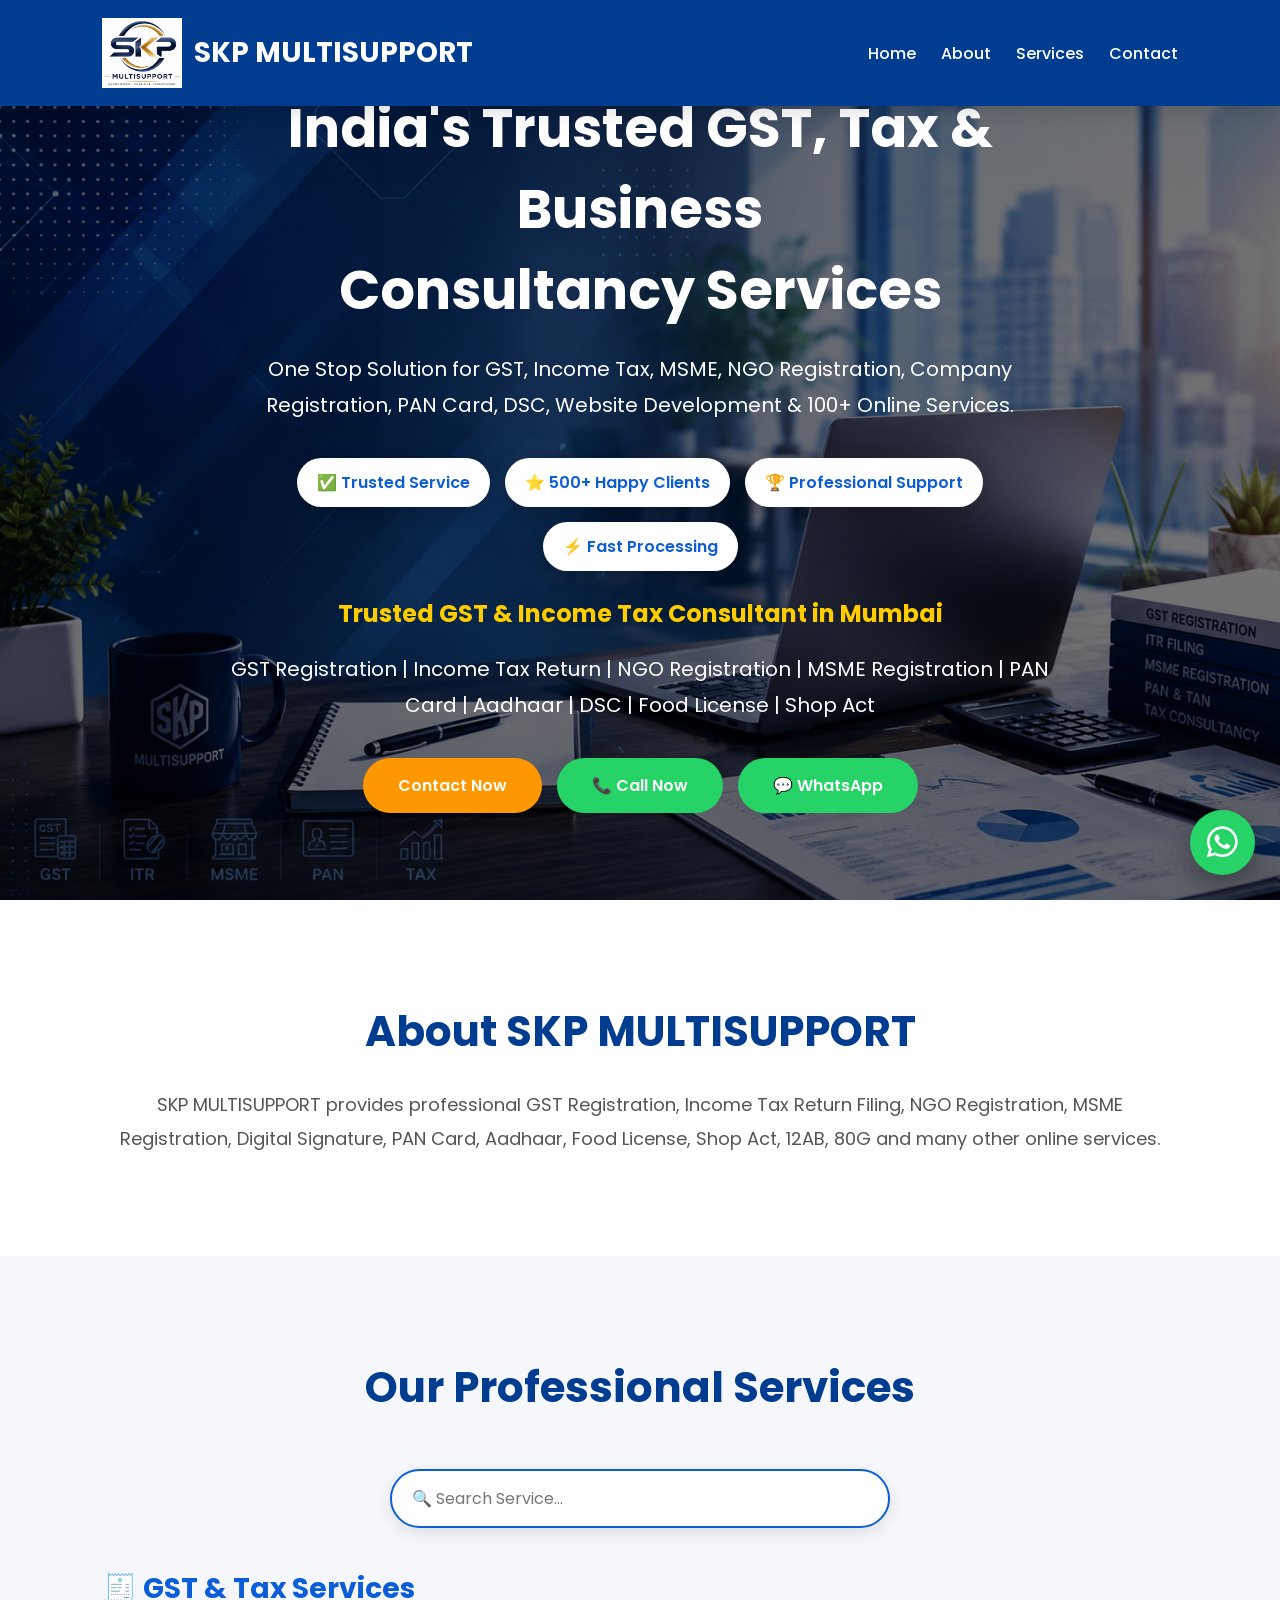
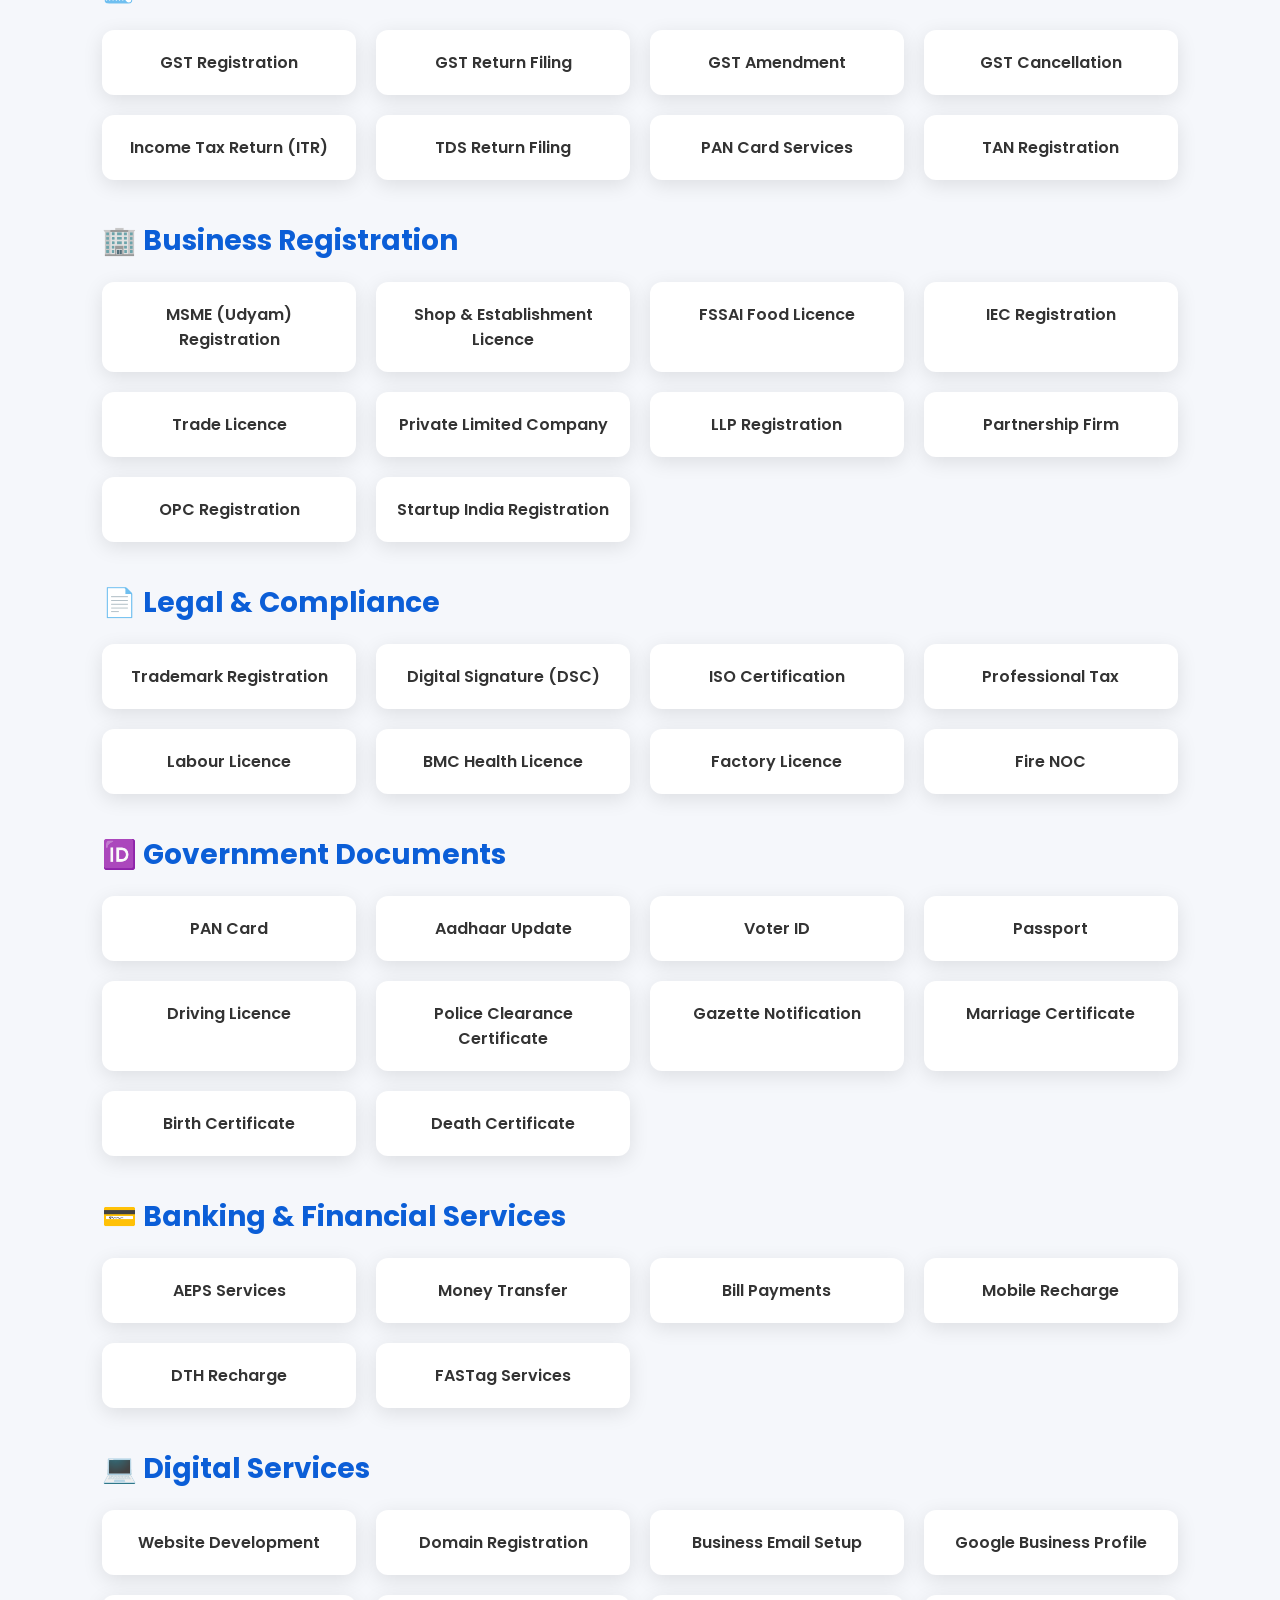
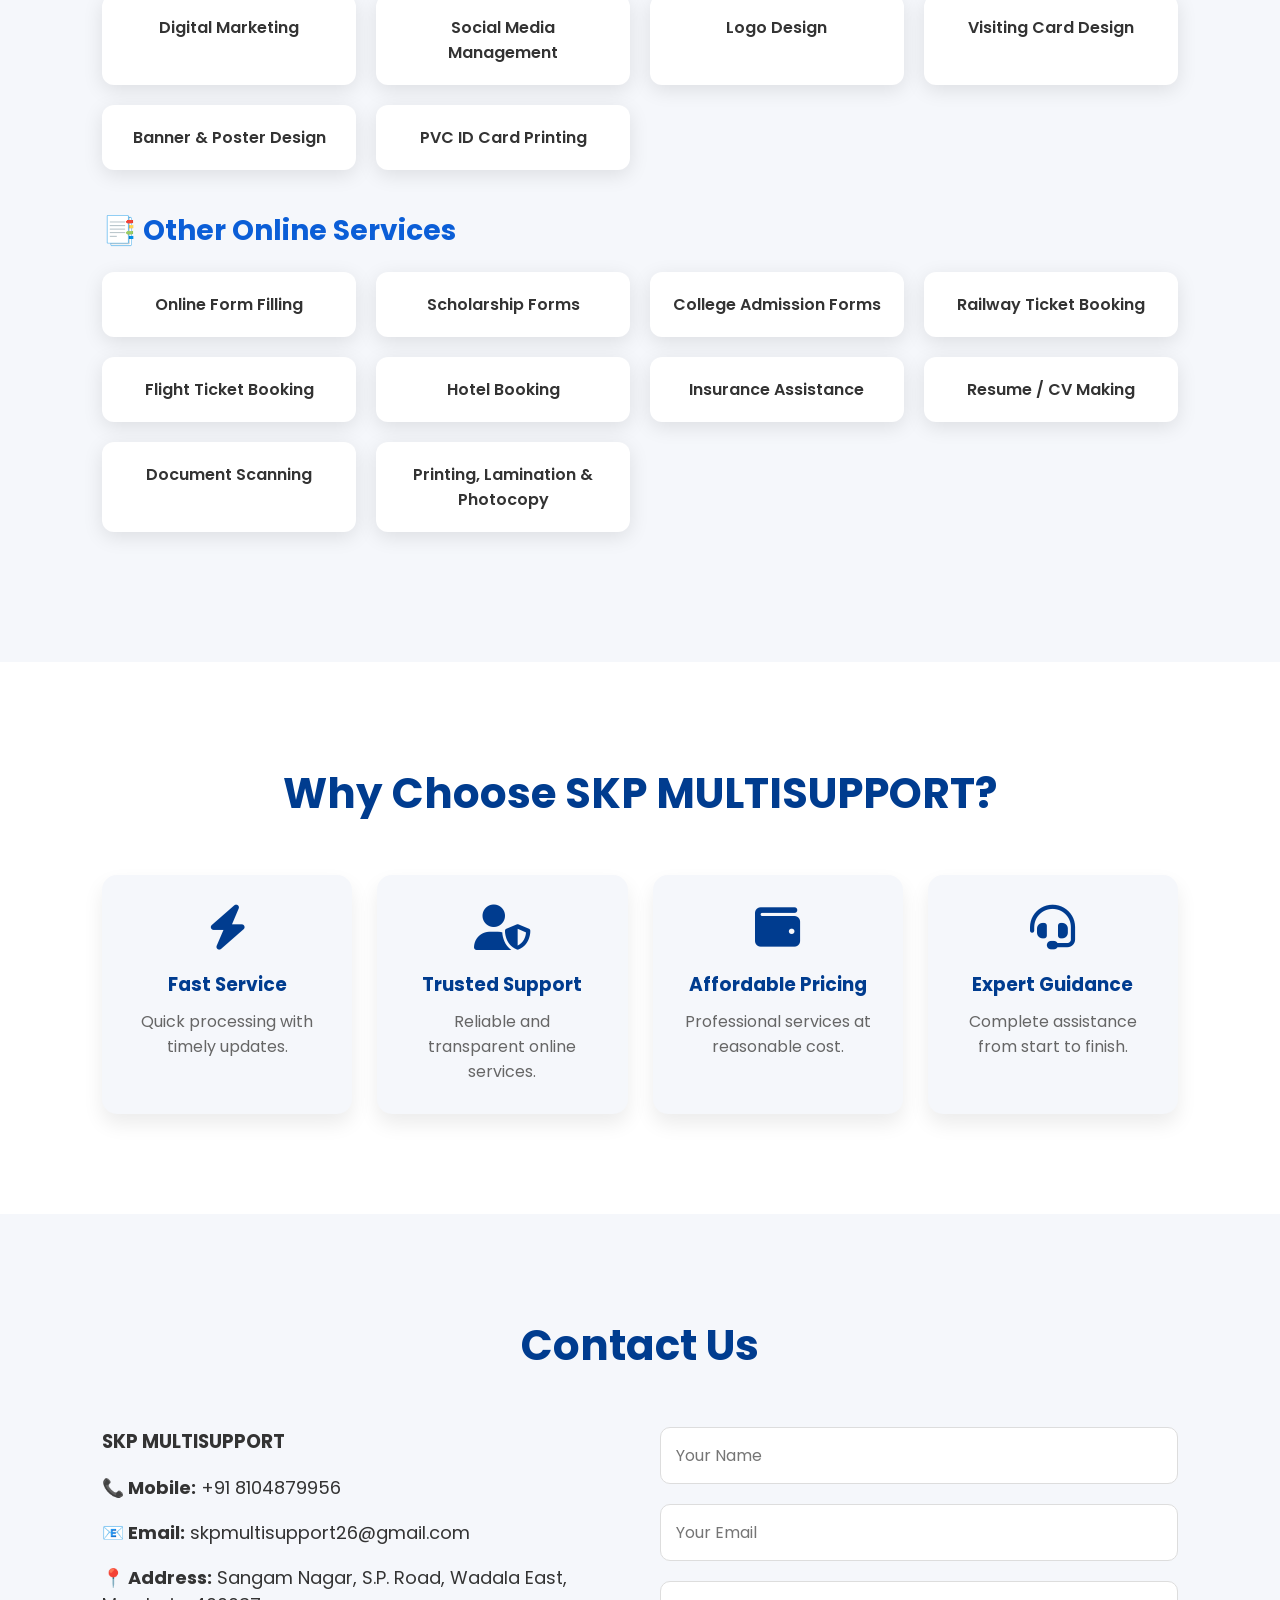
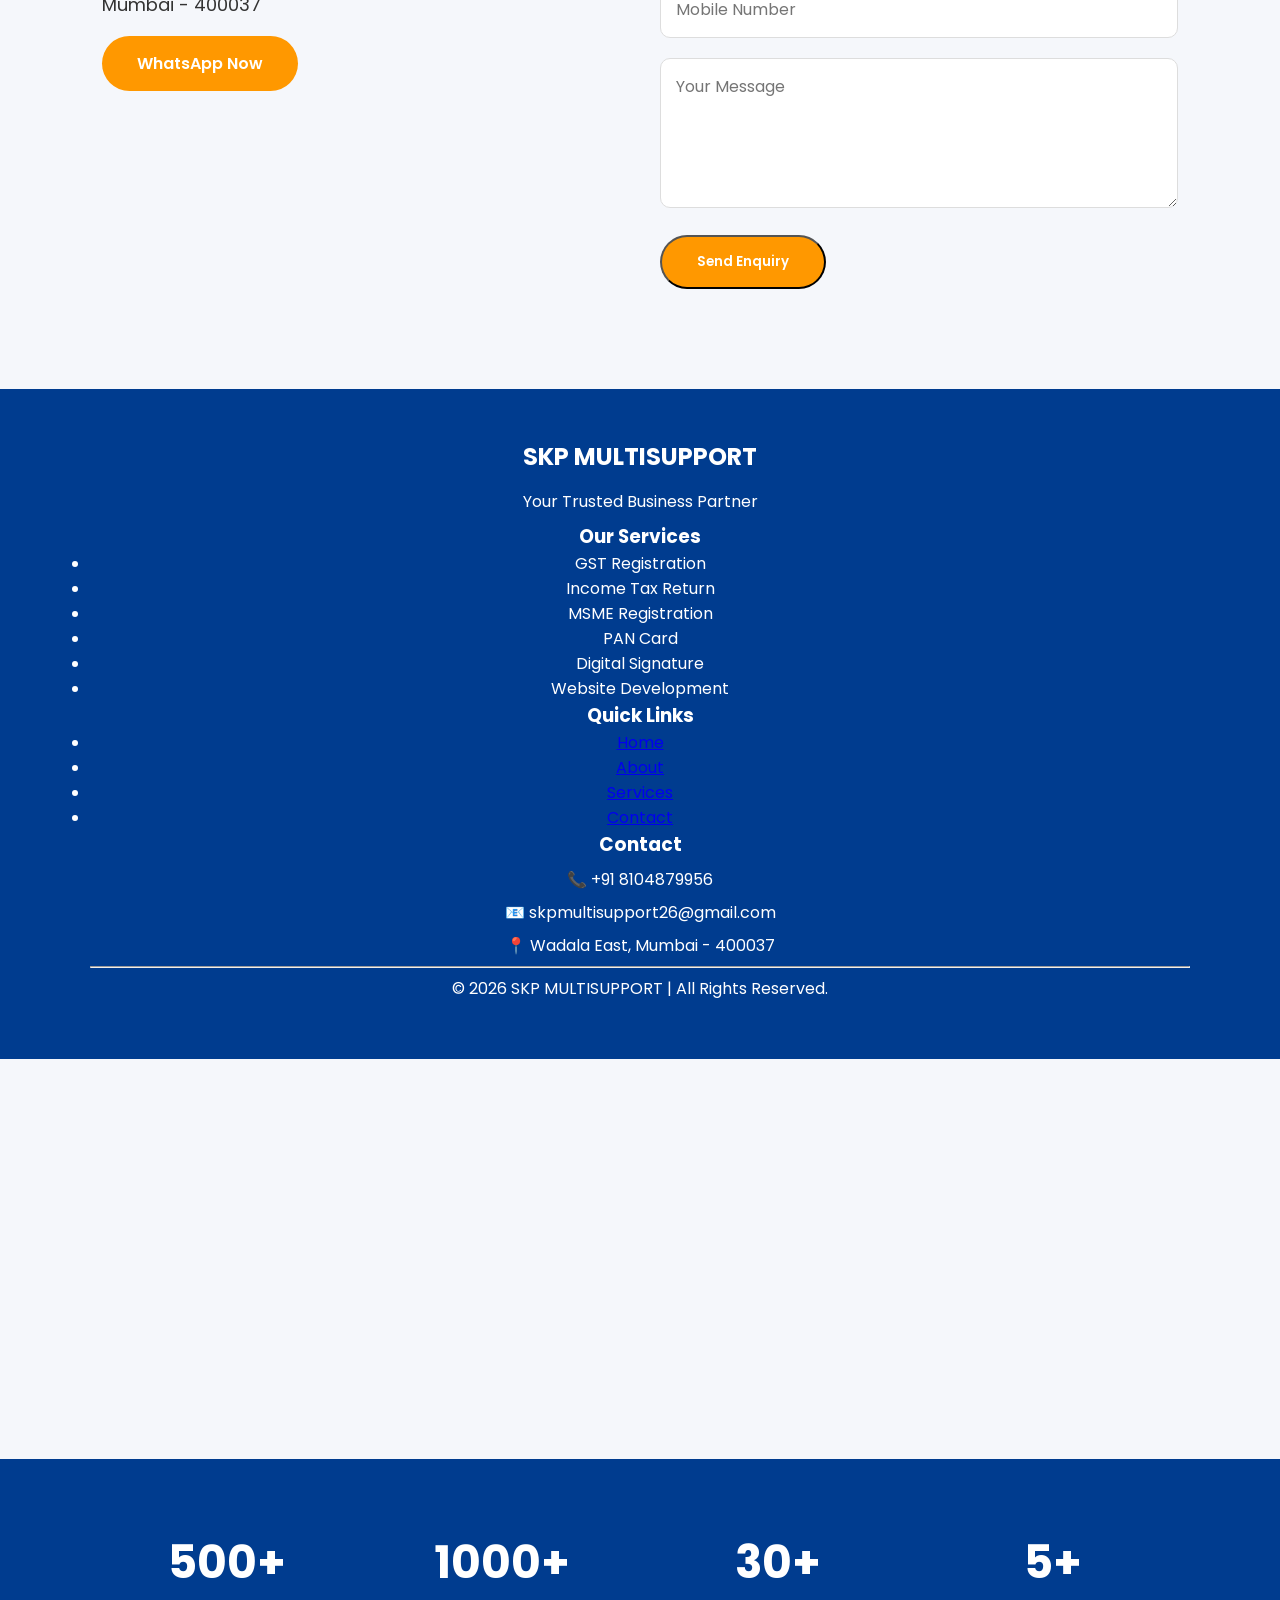
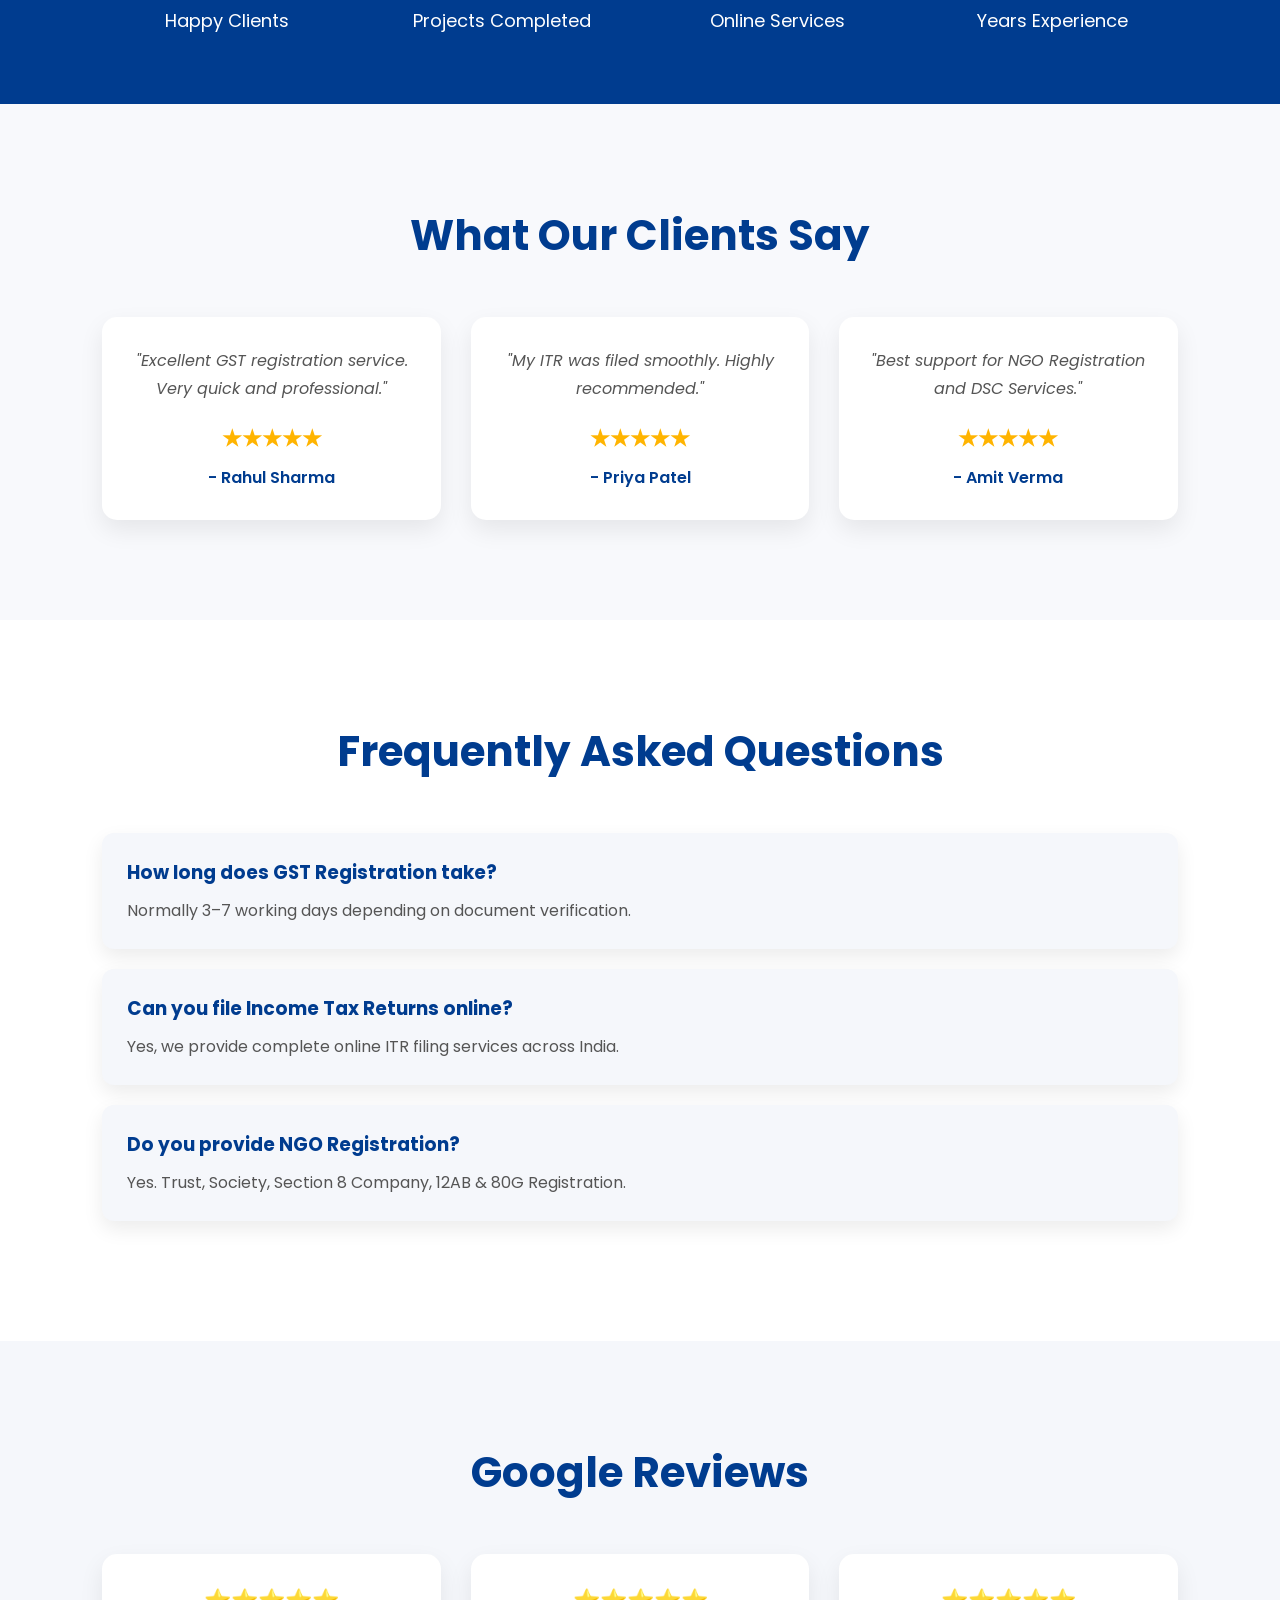
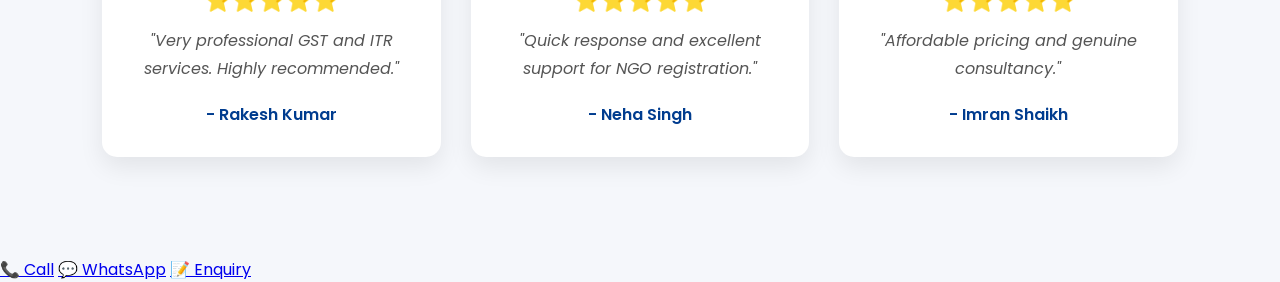
==== index.html @ 703a17d7 "update website" ====
<!DOCTYPE html>
<html lang="en">
<head>
    <meta charset="UTF-8">
    <meta name="viewport" content="width=device-width, initial-scale=1.0">
    <title>SKP MULTISUPPORT | Professional Online Services</title>

    <link rel="stylesheet" href="assets/css/style.css">

    <link href="https://fonts.googleapis.com/css2?family=Poppins:wght@300;400;500;600;700&display=swap" rel="stylesheet">

    <link rel="stylesheet" href="https://cdnjs.cloudflare.com/ajax/libs/font-awesome/6.7.2/css/all.min.css">

    <link rel="stylesheet" href="https://unpkg.com/aos@2.3.4/dist/aos.css">
    <!-- Google tag (gtag.js) -->
<script async src="https://www.googletagmanager.com/gtag/js?id=G-8TTJ47915R"></script>
<script>
  window.dataLayer = window.dataLayer || [];
  function gtag(){dataLayer.push(arguments);}
  gtag('js', new Date());

  gtag('config', 'G-8TTJ47915R');
</script>

</head>

<body>

<header>

<nav class="navbar">

<div class="logo">
    <img src="assets/images/logo.png" alt="SKP MULTISUPPORT Logo">
    <h2>SKP MULTISUPPORT</h2>
</div>
<div class="menu-toggle">
    <i class="fas fa-bars"></i>
</div>
<ul>

<li><a href="#home">Home</a></li>

<li><a href="#about">About</a></li>

<li><a href="#services">Services</a></li>

<li><a href="#contact">Contact</a></li>

</ul>

</nav>

</header>

<section id="home" class="hero">

<div class="hero-content">

<h1>
India's Trusted <span class="highlight">GST, Tax & Business</span><br>
Consultancy Services
</h1>

<p class="hero-subtitle">
One Stop Solution for GST, Income Tax, MSME, NGO Registration, Company Registration,
PAN Card, DSC, Website Development & 100+ Online Services.
</p>
<div class="hero-badges">
    <span>✅ Trusted Service</span>
    <span>⭐ 500+ Happy Clients</span>
    <span>🏆 Professional Support</span>
    <span>⚡ Fast Processing</span>
</div>
<h4>Trusted GST & Income Tax Consultant in Mumbai</h4>

<p>
GST Registration | Income Tax Return | NGO Registration | MSME Registration | PAN Card | Aadhaar | DSC | Food License | Shop Act
</p>

<div class="hero-buttons">

    <a href="#contact" class="btn">
        Contact Now
    </a>

    <a href="tel:+918104879956" class="btn btn2">
        📞 Call Now
    </a>

    <a href="https://wa.me/918104879956" class="btn btn2" target="_blank">
        💬 WhatsApp
    </a>

</div>
</div>

</section>

<section id="about" class="about" data-aos="fade-up">

<div class="container">

<h2>About SKP MULTISUPPORT</h2>

<p>

SKP MULTISUPPORT provides professional GST Registration, Income Tax Return Filing, NGO Registration, MSME Registration, Digital Signature, PAN Card, Aadhaar, Food License, Shop Act, 12AB, 80G and many other online services.

</p>

</div>

</section>
<section id="services" class="services" data-aos="fade-up">

<div class="container">

<h2>Our Professional Services</h2>
<input type="text" id="serviceSearch" placeholder="🔍 Search Service..." class="search-box">

<div class="service-category">

<h3>🧾 GST & Tax Services</h3>

<div class="service-grid">
<div class="service-card">GST Registration</div>
<div class="service-card">GST Return Filing</div>
<div class="service-card">GST Amendment</div>
<div class="service-card">GST Cancellation</div>
<div class="service-card">Income Tax Return (ITR)</div>
<div class="service-card">TDS Return Filing</div>
<div class="service-card">PAN Card Services</div>
<div class="service-card">TAN Registration</div>
</div>

<h3>🏢 Business Registration</h3>

<div class="service-grid">
<div class="service-card">MSME (Udyam) Registration</div>
<div class="service-card">Shop & Establishment Licence</div>
<div class="service-card">FSSAI Food Licence</div>
<div class="service-card">IEC Registration</div>
<div class="service-card">Trade Licence</div>
<div class="service-card">Private Limited Company</div>
<div class="service-card">LLP Registration</div>
<div class="service-card">Partnership Firm</div>
<div class="service-card">OPC Registration</div>
<div class="service-card">Startup India Registration</div>
</div>

<h3>📄 Legal & Compliance</h3>

<div class="service-grid">
<div class="service-card">Trademark Registration</div>
<div class="service-card">Digital Signature (DSC)</div>
<div class="service-card">ISO Certification</div>
<div class="service-card">Professional Tax</div>
<div class="service-card">Labour Licence</div>
<div class="service-card">BMC Health Licence</div>
<div class="service-card">Factory Licence</div>
<div class="service-card">Fire NOC</div>
</div>

<h3>🆔 Government Documents</h3>

<div class="service-grid">
<div class="service-card">PAN Card</div>
<div class="service-card">Aadhaar Update</div>
<div class="service-card">Voter ID</div>
<div class="service-card">Passport</div>
<div class="service-card">Driving Licence</div>
<div class="service-card">Police Clearance Certificate</div>
<div class="service-card">Gazette Notification</div>
<div class="service-card">Marriage Certificate</div>
<div class="service-card">Birth Certificate</div>
<div class="service-card">Death Certificate</div>
</div>

<h3>💳 Banking & Financial Services</h3>

<div class="service-grid">
<div class="service-card">AEPS Services</div>
<div class="service-card">Money Transfer</div>
<div class="service-card">Bill Payments</div>
<div class="service-card">Mobile Recharge</div>
<div class="service-card">DTH Recharge</div>
<div class="service-card">FASTag Services</div>
</div>

<h3>💻 Digital Services</h3>

<div class="service-grid">
<div class="service-card">Website Development</div>
<div class="service-card">Domain Registration</div>
<div class="service-card">Business Email Setup</div>
<div class="service-card">Google Business Profile</div>
<div class="service-card">Digital Marketing</div>
<div class="service-card">Social Media Management</div>
<div class="service-card">Logo Design</div>
<div class="service-card">Visiting Card Design</div>
<div class="service-card">Banner & Poster Design</div>
<div class="service-card">PVC ID Card Printing</div>
</div>

<h3>📑 Other Online Services</h3>

<div class="service-grid">
<div class="service-card">Online Form Filling</div>
<div class="service-card">Scholarship Forms</div>
<div class="service-card">College Admission Forms</div>
<div class="service-card">Railway Ticket Booking</div>
<div class="service-card">Flight Ticket Booking</div>
<div class="service-card">Hotel Booking</div>
<div class="service-card">Insurance Assistance</div>
<div class="service-card">Resume / CV Making</div>
<div class="service-card">Document Scanning</div>
<div class="service-card">Printing, Lamination & Photocopy</div>
</div>

</div>

</div>

</section>
<section class="why-us" data-aos="fade-up">

    <div class="container">

        <h2>Why Choose SKP MULTISUPPORT?</h2>

        <div class="why-grid">

            <div class="why-card">
                <i class="fas fa-bolt"></i>
                <h3>Fast Service</h3>
                <p>Quick processing with timely updates.</p>
            </div>

            <div class="why-card">
                <i class="fas fa-user-shield"></i>
                <h3>Trusted Support</h3>
                <p>Reliable and transparent online services.</p>
            </div>

            <div class="why-card">
                <i class="fas fa-wallet"></i>
                <h3>Affordable Pricing</h3>
                <p>Professional services at reasonable cost.</p>
            </div>

            <div class="why-card">
                <i class="fas fa-headset"></i>
                <h3>Expert Guidance</h3>
                <p>Complete assistance from start to finish.</p>
            </div>

        </div>

    </div>

</section>
<section id="contact" class="contact"data-aos="fade-up">

    <div class="container">

        <h2>Contact Us</h2>

        <div class="contact-box">

            <div class="contact-info">

                <h3>SKP MULTISUPPORT</h3>

                <p><strong>📞 Mobile:</strong> +91 8104879956</p>

                <p><strong>📧 Email:</strong> skpmultisupport26@gmail.com</p>

                <p><strong>📍 Address:</strong> Sangam Nagar, S.P. Road, Wadala East, Mumbai - 400037</p>

                <a href="https://wa.me/918104879956" class="btn" target="_blank">
                    WhatsApp Now
                </a>

            </div>

  <form class="contact-form" action="https://formsubmit.co/skpmultisupport26@gmail.com" method="POST">

    <input type="hidden" name="_captcha" value="false">
    <input type="hidden" name="_subject" value="New Enquiry from SKP MULTISUPPORT Website">
    <input type="hidden" name="_template" value="table">
    <input type="hidden" name="_next" value="https://skpmultisupport26.github.io/skp-multisupport/thankyou.html">

    <input type="text" name="Name" placeholder="Your Name" required>

    <input type="email" name="Email" placeholder="Your Email" required>

    <input type="tel" name="Mobile" placeholder="Mobile Number" required>

    <textarea name="Message" placeholder="Your Message" required></textarea>

    <button type="submit" class="btn">
        Send Enquiry
    </button>

</form>

        </div>

    </div>

</section>

<footer class="footer">

<div class="container">

<h2>SKP MULTISUPPORT</h2>

<p>Your Trusted Business Partner</p>

<div class="footer-grid">

<div>

<h3>Our Services</h3>

<ul>
<li>GST Registration</li>
<li>Income Tax Return</li>
<li>MSME Registration</li>
<li>PAN Card</li>
<li>Digital Signature</li>
<li>Website Development</li>
</ul>

</div>

<div>

<h3>Quick Links</h3>

<ul>
<li><a href="#home">Home</a></li>
<li><a href="#about">About</a></li>
<li><a href="#services">Services</a></li>
<li><a href="#contact">Contact</a></li>
</ul>

</div>

<div>

<h3>Contact</h3>

<p>📞 +91 8104879956</p>

<p>📧 skpmultisupport26@gmail.com</p>

<p>📍 Wadala East, Mumbai - 400037</p>

</div>

</div>

<hr>

<p>© 2026 SKP MULTISUPPORT | All Rights Reserved.</p>

</div>

</footer>

<section class="map">

    <iframe
        src="https://www.google.com/maps?q=Wadala%20East%20Mumbai&output=embed"
        width="100%"
        height="400"
        style="border:0;"
        loading="lazy">
    </iframe>

</section>

<section class="stats"data-aos="zoom-in">

    <div class="container">

        <div class="stat-box">
            <h2>500+</h2>
            <p>Happy Clients</p>
        </div>

        <div class="stat-box">
            <h2>1000+</h2>
            <p>Projects Completed</p>
        </div>

        <div class="stat-box">
            <h2>30+</h2>
            <p>Online Services</p>
        </div>

        <div class="stat-box">
            <h2>5+</h2>
            <p>Years Experience</p>
        </div>

    </div>

</section>

<section class="testimonials"data-aos="fade-up">

    <div class="container">

        <h2>What Our Clients Say</h2>

        <div class="testimonial-grid">

            <div class="testimonial-card">
                <p>"Excellent GST registration service. Very quick and professional."</p>
                <h4>★★★★★</h4>
                <span>- Rahul Sharma</span>
            </div>

            <div class="testimonial-card">
                <p>"My ITR was filed smoothly. Highly recommended."</p>
                <h4>★★★★★</h4>
                <span>- Priya Patel</span>
            </div>

            <div class="testimonial-card">
                <p>"Best support for NGO Registration and DSC Services."</p>
                <h4>★★★★★</h4>
                <span>- Amit Verma</span>
            </div>

        </div>

    </div>

</section>
<section class="faq" data-aos="fade-up">

    <div class="container">

        <h2>Frequently Asked Questions</h2>

        <div class="faq-item">
            <h3>How long does GST Registration take?</h3>
            <p>Normally 3–7 working days depending on document verification.</p>
        </div>

        <div class="faq-item">
            <h3>Can you file Income Tax Returns online?</h3>
            <p>Yes, we provide complete online ITR filing services across India.</p>
        </div>

        <div class="faq-item">
            <h3>Do you provide NGO Registration?</h3>
            <p>Yes. Trust, Society, Section 8 Company, 12AB & 80G Registration.</p>
        </div>

    </div>

</section><section class="reviews" data-aos="fade-up">

    <div class="container">

        <h2>Google Reviews</h2>

        <div class="testimonial-grid">

            <div class="testimonial-card">
                <h4>⭐⭐⭐⭐⭐</h4>
                <p>"Very professional GST and ITR services. Highly recommended."</p>
                <span>- Rakesh Kumar</span>
            </div>

            <div class="testimonial-card">
                <h4>⭐⭐⭐⭐⭐</h4>
                <p>"Quick response and excellent support for NGO registration."</p>
                <span>- Neha Singh</span>
            </div>

            <div class="testimonial-card">
                <h4>⭐⭐⭐⭐⭐</h4>
                <p>"Affordable pricing and genuine consultancy."</p>
                <span>- Imran Shaikh</span>
            </div>

        </div>

    </div>

</section>
           

<a href="https://wa.me/918104879956" class="whatsapp" target="_blank">
    <i class="fab fa-whatsapp"></i>
</a>


<script src="https://unpkg.com/aos@2.3.4/dist/aos.js"></script>

<script>
AOS.init({
    duration: 1000,
    once: true
});
</script>


<script src="assets/js/script.js"></script>
<div class="mobile-bar">

<a href="tel:+918104879956">📞 Call</a>

<a href="https://wa.me/918104879956" target="_blank">💬 WhatsApp</a>

<a href="#contact">📝 Enquiry</a>

</div>
<button id="topBtn" title="Go to top">
    <i class="fas fa-arrow-up"></i>
</button>
</body>
</html>
---- assets/css/style.css ----
*{
    margin:0;
    padding:0;
    box-sizing:border-box;
    font-family:'Poppins',sans-serif;
}

html{
    scroll-behavior:smooth;
}

body{
    background:#f5f7fb;
    color:#333;
}

.navbar{
    position:fixed;
    top:0;
    width:100%;
    background:#003c8f;
    color:#fff;
    display:flex;
    justify-content:space-between;
    align-items:center;
    padding:18px 8%;
    z-index:1000;
    box-shadow:0 5px 20px rgba(0,0,0,.15);
}

.logo{
    font-size:28px;
    font-weight:700;
}

.navbar ul{
    display:flex;
    list-style:none;
}

.navbar ul li{
    margin-left:25px;
}

.navbar ul li a{
    color:#fff;
    text-decoration:none;
    font-weight:500;
    transition:.3s;
}

.navbar ul li a:hover{
    color:#ffcc00;
}

.hero{
    background-image:
        linear-gradient(rgba(0,0,0,0.55), rgba(0,0,0,0.55)),
        url("../images/hero.png");

    background-size: cover;
    background-position: center;
    background-repeat: no-repeat;

    height: 100vh;

    display: flex;
    justify-content: center;
    align-items: center;
    text-align: center;

    color: white;
    padding: 0 20px;
}

.hero-content{
    max-width:850px;
}

.hero h1{
    font-size:54px;
    margin-bottom:20px;
}

.hero p{
    font-size:20px;
    margin-bottom:35px;
    line-height:1.8;
}

.btn{
    display:inline-block;
    padding:15px 35px;
    background:#ff9800;
    color:#fff;
    text-decoration:none;
    border-radius:30px;
    font-weight:600;
    transition:.3s;
}

.btn:hover{
    background:#e68900;
}

.about{
    padding:100px 8%;
    background:#fff;
}

.container{
    max-width:1100px;
    margin:auto;
}

.about h2{
    text-align:center;
    font-size:42px;
    color:#003c8f;
    margin-bottom:25px;
}

.about p{
    text-align:center;
    font-size:18px;
    line-height:1.9;
    color:#555;
}/* SERVICES */

.services{
    padding:100px 8%;
    background:#f5f7fb;
}

.services h2{
    text-align:center;
    font-size:42px;
    color:#003c8f;
    margin-bottom:50px;
}

.service-grid{
    display:grid;
    grid-template-columns:repeat(auto-fit,minmax(280px,1fr));
    gap:30px;
}

.service-card{
    background:#fff;
    padding:35px 25px;
    border-radius:15px;
    text-align:center;
    box-shadow:0 10px 25px rgba(0,0,0,.08);
    transition:0.3s;
}

.service-card:hover{
    transform:translateY(-12px);
    box-shadow:0 20px 40px rgba(0,0,0,.18);
    transition:0.3s ease;
}

.service-card i{
    font-size:45px;
    color:#003c8f;
    margin-bottom:20px;
}

.service-card h3{
    margin-bottom:15px;
    color:#003c8f;
}

.service-card p{
    color:#666;
    line-height:1.7;
}/* WHY US */

.why-us{
    padding:100px 8%;
    background:#ffffff;
}

.why-us h2{
    text-align:center;
    font-size:42px;
    color:#003c8f;
    margin-bottom:50px;
}

.why-grid{
    display:grid;
    grid-template-columns:repeat(auto-fit,minmax(250px,1fr));
    gap:25px;
}

.why-card{
    background:#f5f7fb;
    padding:30px;
    border-radius:15px;
    text-align:center;
    transition:.3s;
    box-shadow:0 10px 20px rgba(0,0,0,.08);
}

.why-card:hover{
    transform:translateY(-10px);
}

.why-card i{
    font-size:45px;
    color:#003c8f;
    margin-bottom:20px;
}

.why-card h3{
    margin-bottom:10px;
    color:#003c8f;
}

.why-card p{
    color:#666;
}/* CONTACT */

.contact{
    padding:100px 8%;
    background:#f5f7fb;
}

.contact h2{
    text-align:center;
    font-size:42px;
    color:#003c8f;
    margin-bottom:50px;
}

.contact-box{
    display:grid;
    grid-template-columns:1fr 1fr;
    gap:40px;
}

.contact-info p{
    margin:18px 0;
    font-size:18px;
}

.contact-form input,
.contact-form textarea{
    width:100%;
    padding:15px;
    margin-bottom:20px;
    border:1px solid #ddd;
    border-radius:10px;
    font-size:16px;
}

.contact-form textarea{
    height:150px;
}/* FOOTER */

.footer{
    background:#003c8f;
    color:#fff;
    text-align:center;
    padding:50px 20px;
}

.footer h2{
    margin-bottom:15px;
}

.footer p{
    margin:8px 0;
}/* WHATSAPP BUTTON */

.whatsapp{
    position:fixed;
    right:25px;
    bottom:25px;
    width:65px;
    height:65px;
    background:#25D366;
    color:#fff;
    border-radius:50%;
    display:flex;
    justify-content:center;
    align-items:center;
    font-size:35px;
    text-decoration:none;
    box-shadow:0 10px 25px rgba(0,0,0,.3);
    z-index:999;
    transition:.3s;
}

.whatsapp:hover{
    transform:scale(1.1);
}/* GOOGLE MAP */

.map{
    width:100%;
    margin:0;
    padding:0;
}

.map iframe{
    display:block;
}.stats{
    background:#003c8f;
    color:#fff;
    padding:70px 8%;
}

.stats .container{
    display:grid;
    grid-template-columns:repeat(auto-fit,minmax(220px,1fr));
    gap:25px;
    text-align:center;
}

.stat-box h2{
    font-size:45px;
    margin-bottom:10px;
}

.stat-box p{
    font-size:18px;
}/* TESTIMONIALS */

.testimonials{
    padding:100px 8%;
    background:#f5f7fb;
}

.testimonials h2{
    text-align:center;
    font-size:42px;
    color:#003c8f;
    margin-bottom:50px;
}

.testimonial-grid{
    display:grid;
    grid-template-columns:repeat(auto-fit,minmax(300px,1fr));
    gap:30px;
}

.testimonial-card{
    background:#fff;
    padding:30px;
    border-radius:15px;
    text-align:center;
    box-shadow:0 10px 25px rgba(0,0,0,.08);
    transition:.3s;
}

.testimonial-card:hover{
    transform:translateY(-10px);
}

.testimonial-card p{
    color:#555;
    font-style:italic;
    line-height:1.7;
    margin-bottom:20px;
}

.testimonial-card h4{
    color:#ffb400;
    font-size:22px;
    margin-bottom:10px;
}

.testimonial-card span{
    font-weight:600;
    color:#003c8f;
}

/* RESPONSIVE */

@media(max-width:768px){

.navbar{
    flex-direction:column;
    padding:15px;
}

.navbar ul{
    margin-top:15px;
    flex-wrap:wrap;
    justify-content:center;
}

.hero h1{
    font-size:34px;
}

.hero p{
    font-size:17px;
}

.about h2,
.services h2,
.why-us h2,
.contact h2,
.testimonials h2{
    font-size:32px;
}

.contact-box{
    grid-template-columns:1fr;
}

.whatsapp{
    width:55px;
    height:55px;
    font-size:30px;
}

}.menu-toggle{
    display:none;
    font-size:28px;
    color:#fff;
    cursor:pointer;
}

@media(max-width:768px){

.menu-toggle{
    display:block;
}

.navbar{
    padding:15px 6%;
}

.navbar ul{
    display:none;
    flex-direction:column;
    position:absolute;
    top:70px;
    left:0;
    width:100%;
    background:#003c8f;
    text-align:center;
    padding:20px 0;
}

.navbar ul.active{
    display:flex;
}

.navbar ul li{
    margin:15px 0;
}

}.testimonials{
    padding:100px 8%;
    background:#f8f9fc;
}

.testimonials h2{
    text-align:center;
    font-size:42px;
    color:#003c8f;
    margin-bottom:50px;
}

.testimonial-card{
    background:#fff;
    border-radius:15px;
    padding:30px;
    box-shadow:0 10px 25px rgba(0,0,0,.08);
}

.testimonial-card:hover{
    transform:translateY(-10px);
    transition:.3s;
}.hero h4{
    font-size:24px;
    margin-bottom:20px;
    color:#ffcc00;
}

.hero-buttons{
    display:flex;
    justify-content:center;
    gap:20px;
    margin-top:25px;
    flex-wrap:wrap;
}

.btn2{
    background:#25D366;
}

.btn2:hover{
    background:#1da851;
}.hero-buttons{
    display:flex;
    justify-content:center;
    gap:15px;
    flex-wrap:wrap;
    margin-top:30px;
}

.btn2{
    background:#25D366;
}

.btn2:hover{
    background:#1da851;
}.logo img{
    height:60px;
    width:auto;
    display:block;
}

.logo{
    display:flex;
    align-items:center;
}.logo{
    display: flex;
    align-items: center;
    gap: 12px;
}

.logo img{
    height: 70px;
    width: auto;
}

.logo h2{
    color: white;
    font-size: 28px;
    font-weight: 700;
    margin: 0;
}.hero-buttons{
    margin-top:25px;
    display:flex;
    justify-content:center;
    gap:15px;
    flex-wrap:wrap;
}

.btn2{
    background:#25D366;
}

.btn2:hover{
    background:#1ebc59;
}/* FAQ Section */

.faq{
    padding:100px 8%;
    background:#ffffff;
}

.faq h2{
    text-align:center;
    font-size:42px;
    color:#003c8f;
    margin-bottom:50px;
}

.faq-item{
    background:#f5f7fb;
    padding:25px;
    margin-bottom:20px;
    border-radius:12px;
    box-shadow:0 8px 20px rgba(0,0,0,.08);
    transition:.3s;
}

.faq-item:hover{
    transform:translateY(-5px);
}

.faq-item h3{
    color:#003c8f;
    margin-bottom:10px;
}

.faq-item p{
    color:#555;
    line-height:1.7;
}/* Google Reviews */

.reviews{
    padding:100px 8%;
    background:#f5f7fb;
}

.reviews h2{
    text-align:center;
    font-size:42px;
    color:#003c8f;
    margin-bottom:50px;
}/* Social Icons */

.social-icons{
    margin:20px 0;
}

.social-icons a{
    display:inline-block;
    width:45px;
    height:45px;
    line-height:45px;
    text-align:center;
    margin:0 8px;
    border-radius:50%;
    background:#ffffff;
    color:#003c8f;
    font-size:22px;
    transition:.3s;
}

.social-icons a:hover{
    background:#ff9800;
    color:#fff;
    transform:translateY(-5px);
}.service-category h3{
margin:40px 0 20px;
color:#0b5ed7;
font-size:28px;
font-weight:700;
}

.service-grid{
display:grid;
grid-template-columns:repeat(auto-fit,minmax(250px,1fr));
gap:20px;
margin-bottom:30px;
}

.service-card{
background:#fff;
padding:20px;
border-radius:12px;
box-shadow:0 5px 20px rgba(0,0,0,.1);
text-align:center;
font-weight:600;
transition:.3s;
cursor:pointer;
}

.service-card:hover{
background:#0b5ed7;
color:#fff;
transform:translateY(-8px);
}.hero-badges{
display:flex;
flex-wrap:wrap;
justify-content:center;
gap:15px;
margin:25px 0;
}

.hero-badges span{
background:#ffffff;
color:#0b5ed7;
padding:12px 20px;
border-radius:50px;
font-weight:600;
box-shadow:0 5px 20px rgba(0,0,0,.15);
transition:.3s;
}

.hero-badges span:hover{
background:#0b5ed7;
color:#fff;
transform:translateY(-5px);
}.search-box{
width:100%;
max-width:500px;
display:block;
margin:25px auto;
padding:15px 20px;
border:2px solid #0b5ed7;
border-radius:50px;
font-size:16px;
outline:none;
box-shadow:0 5px 15px rgba(0,0,0,.1);
}/* Scroll To Top Button */

#topBtn{
position:fixed;
bottom:90px;
right:25px;
width:50px;
height:50px;
border:none;
border-radius:50%;
background:#0b5ed7;
color:#fff;
font-size:20px;
cursor:pointer;
display:none;
z-index:9999;
box-shadow:0 5px 15px rgba(0,0,0,.3);
transition:.3s;
}

#topBtn:hover{
background:#084298;
transform:translateY(-5px);
}
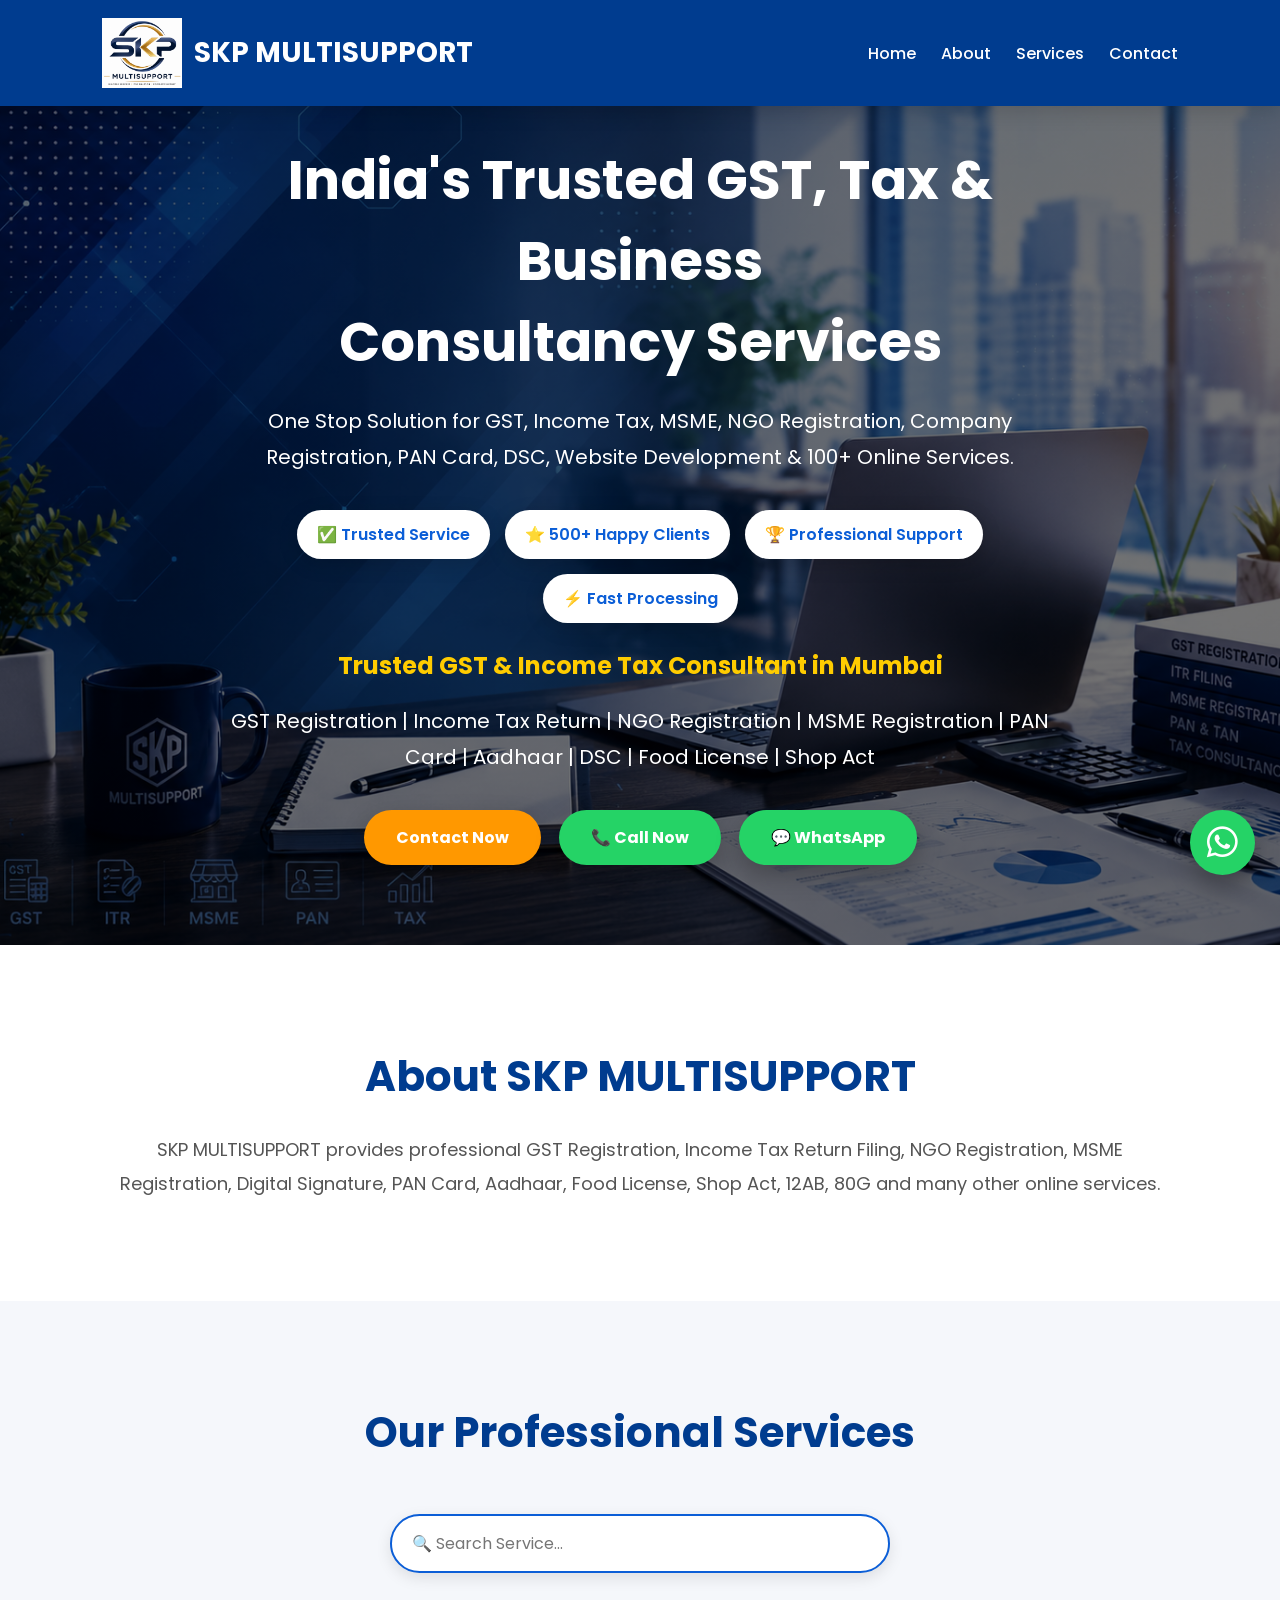
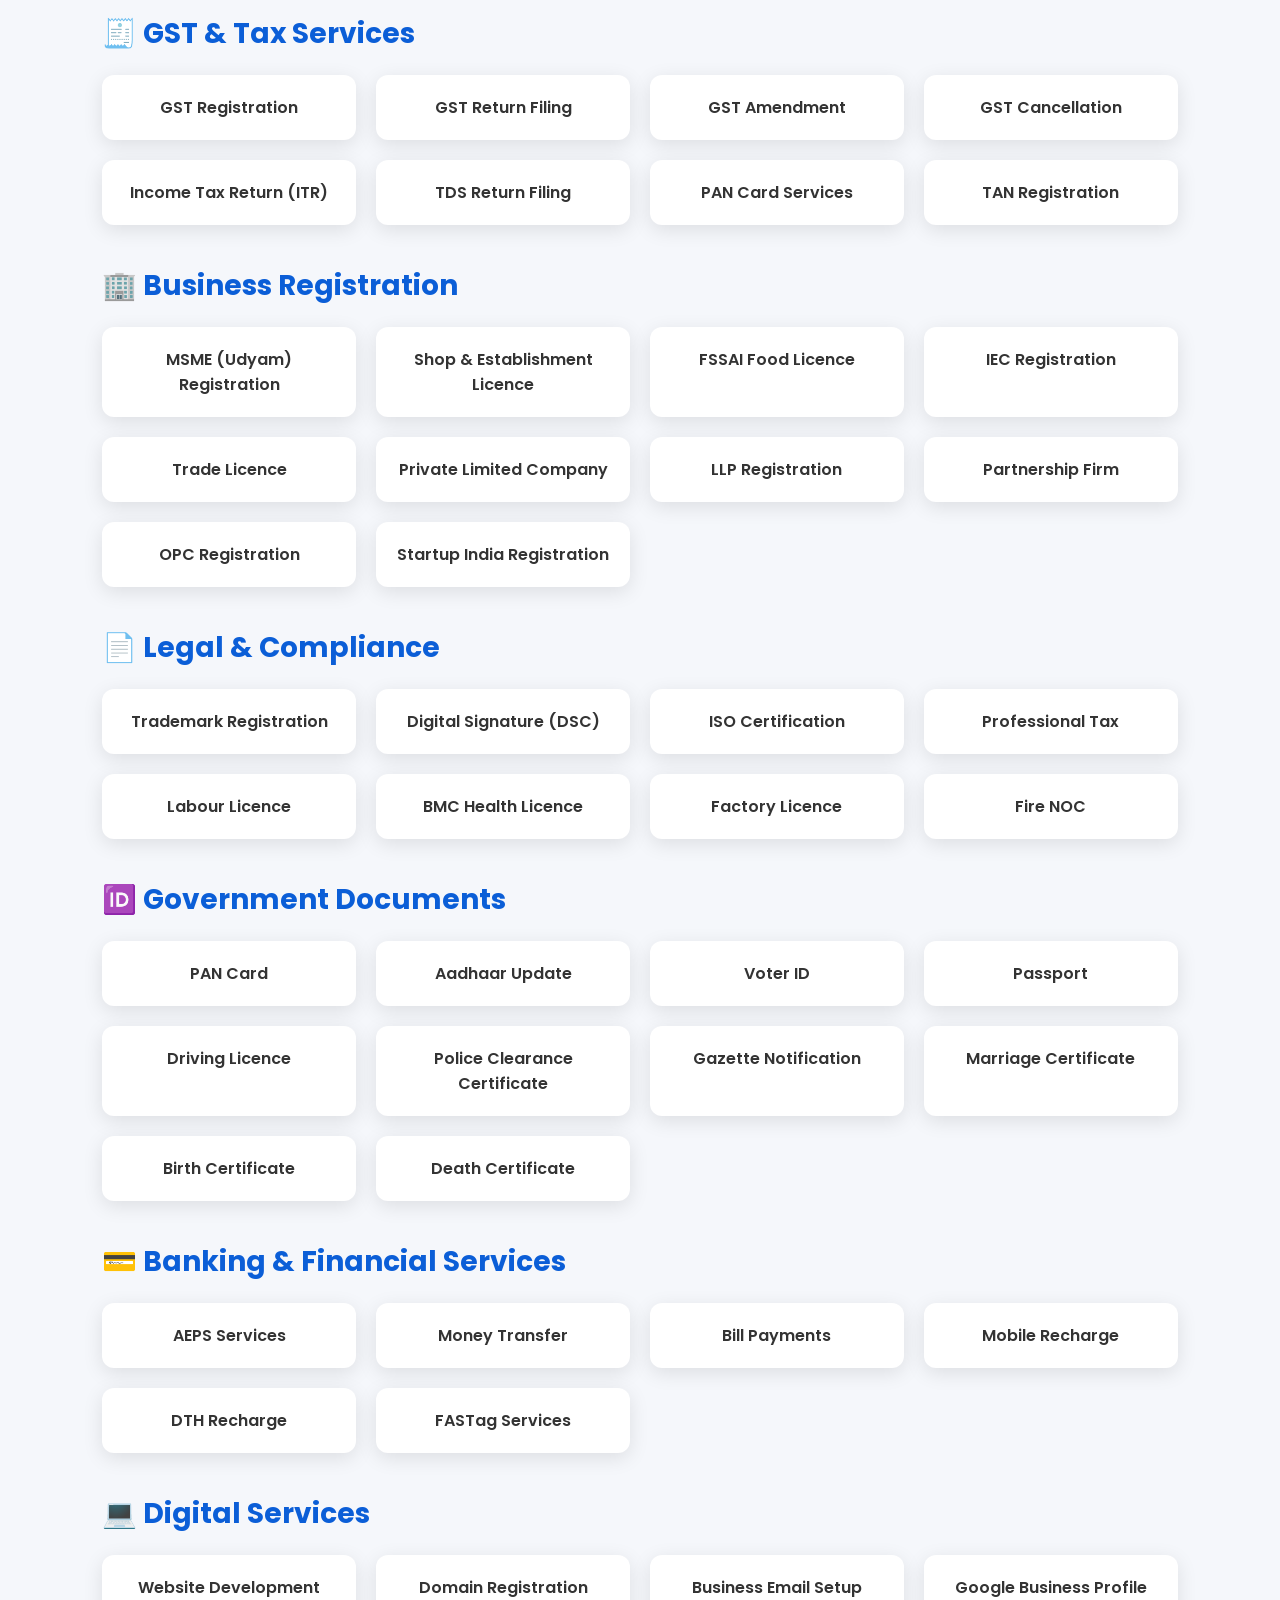
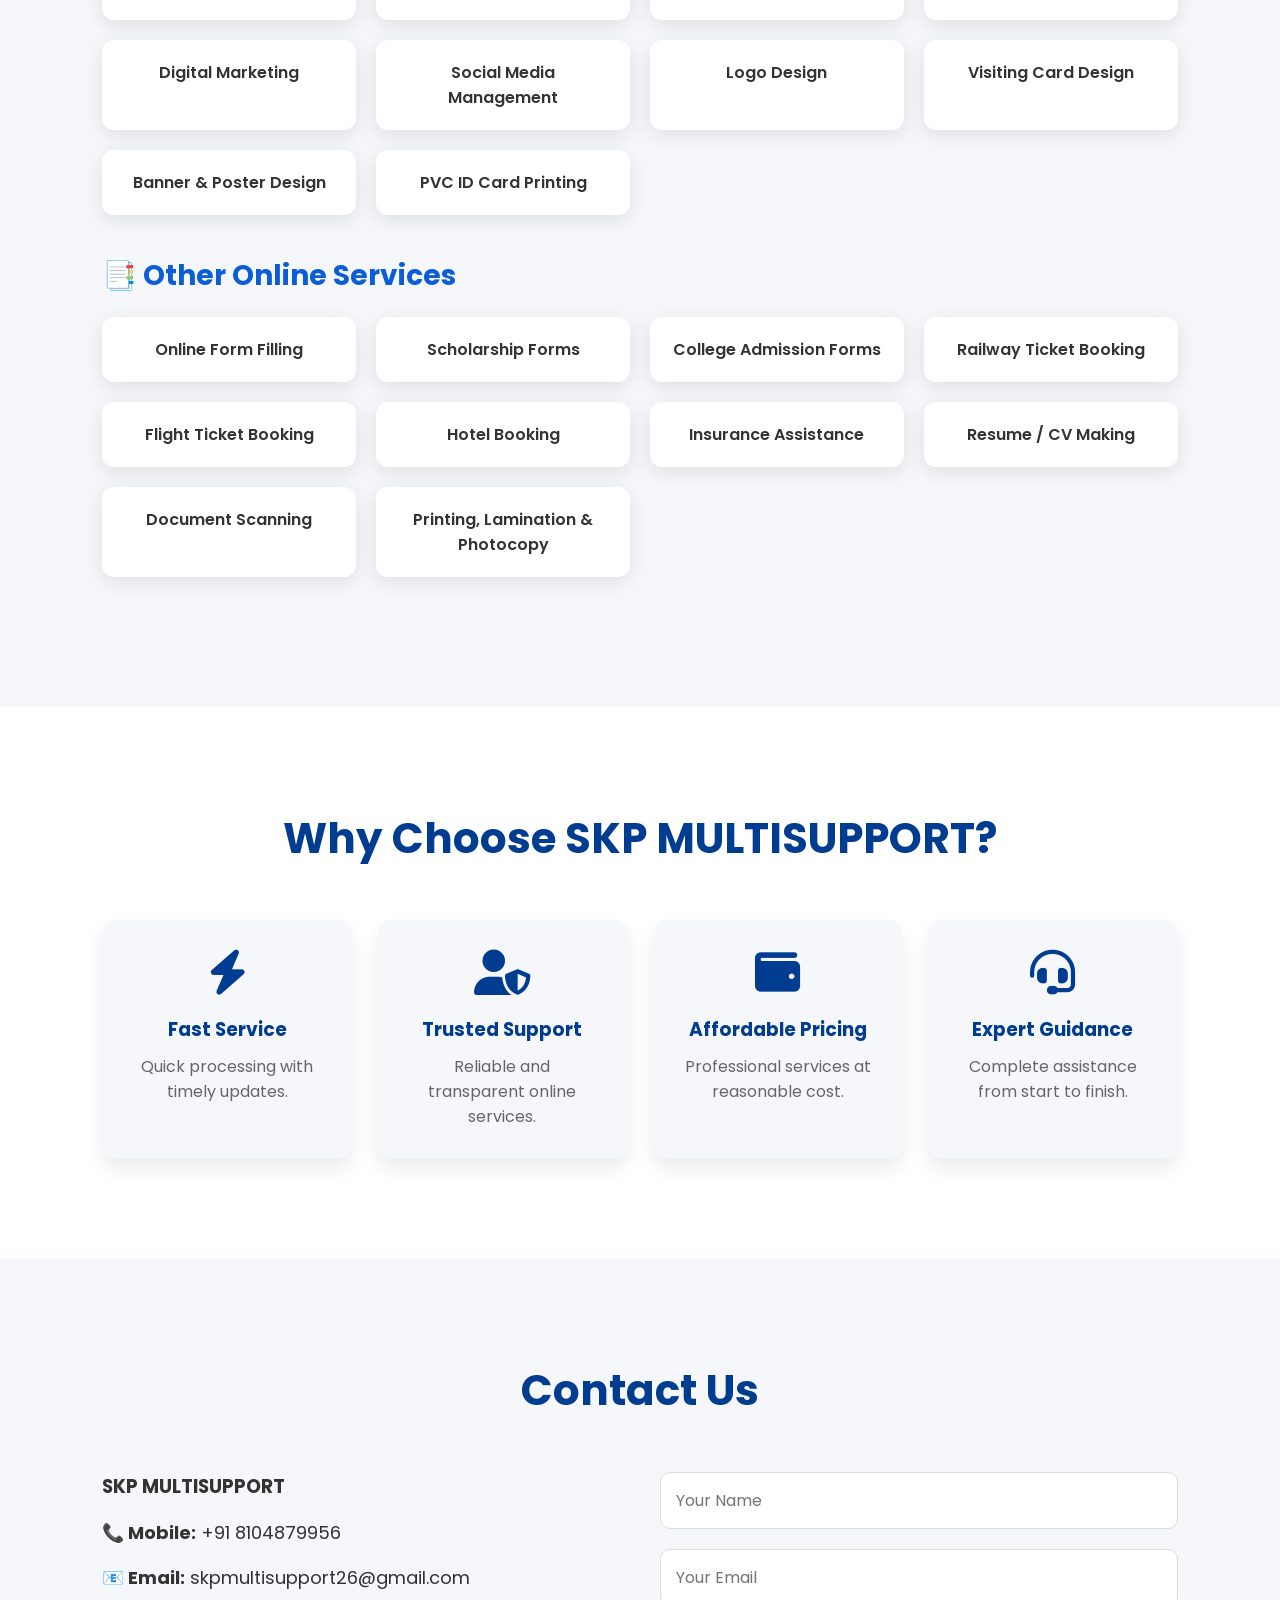
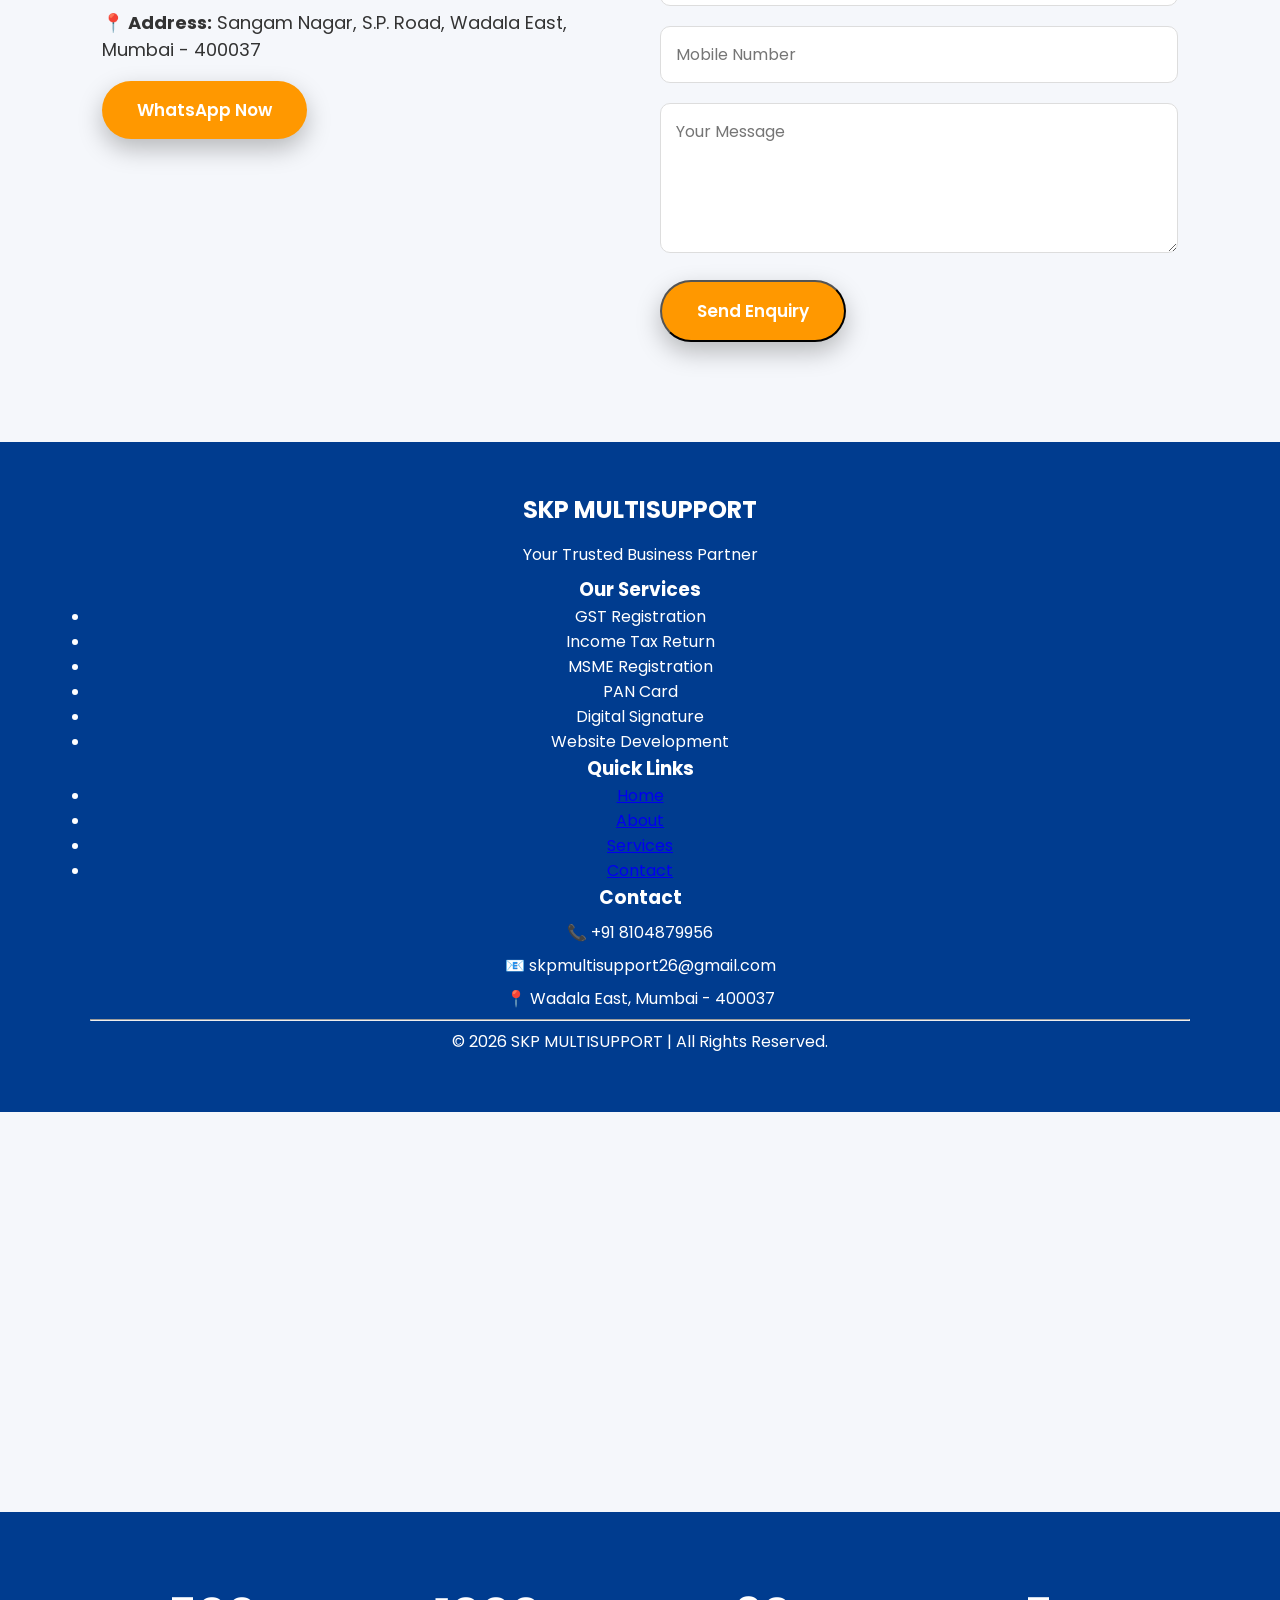
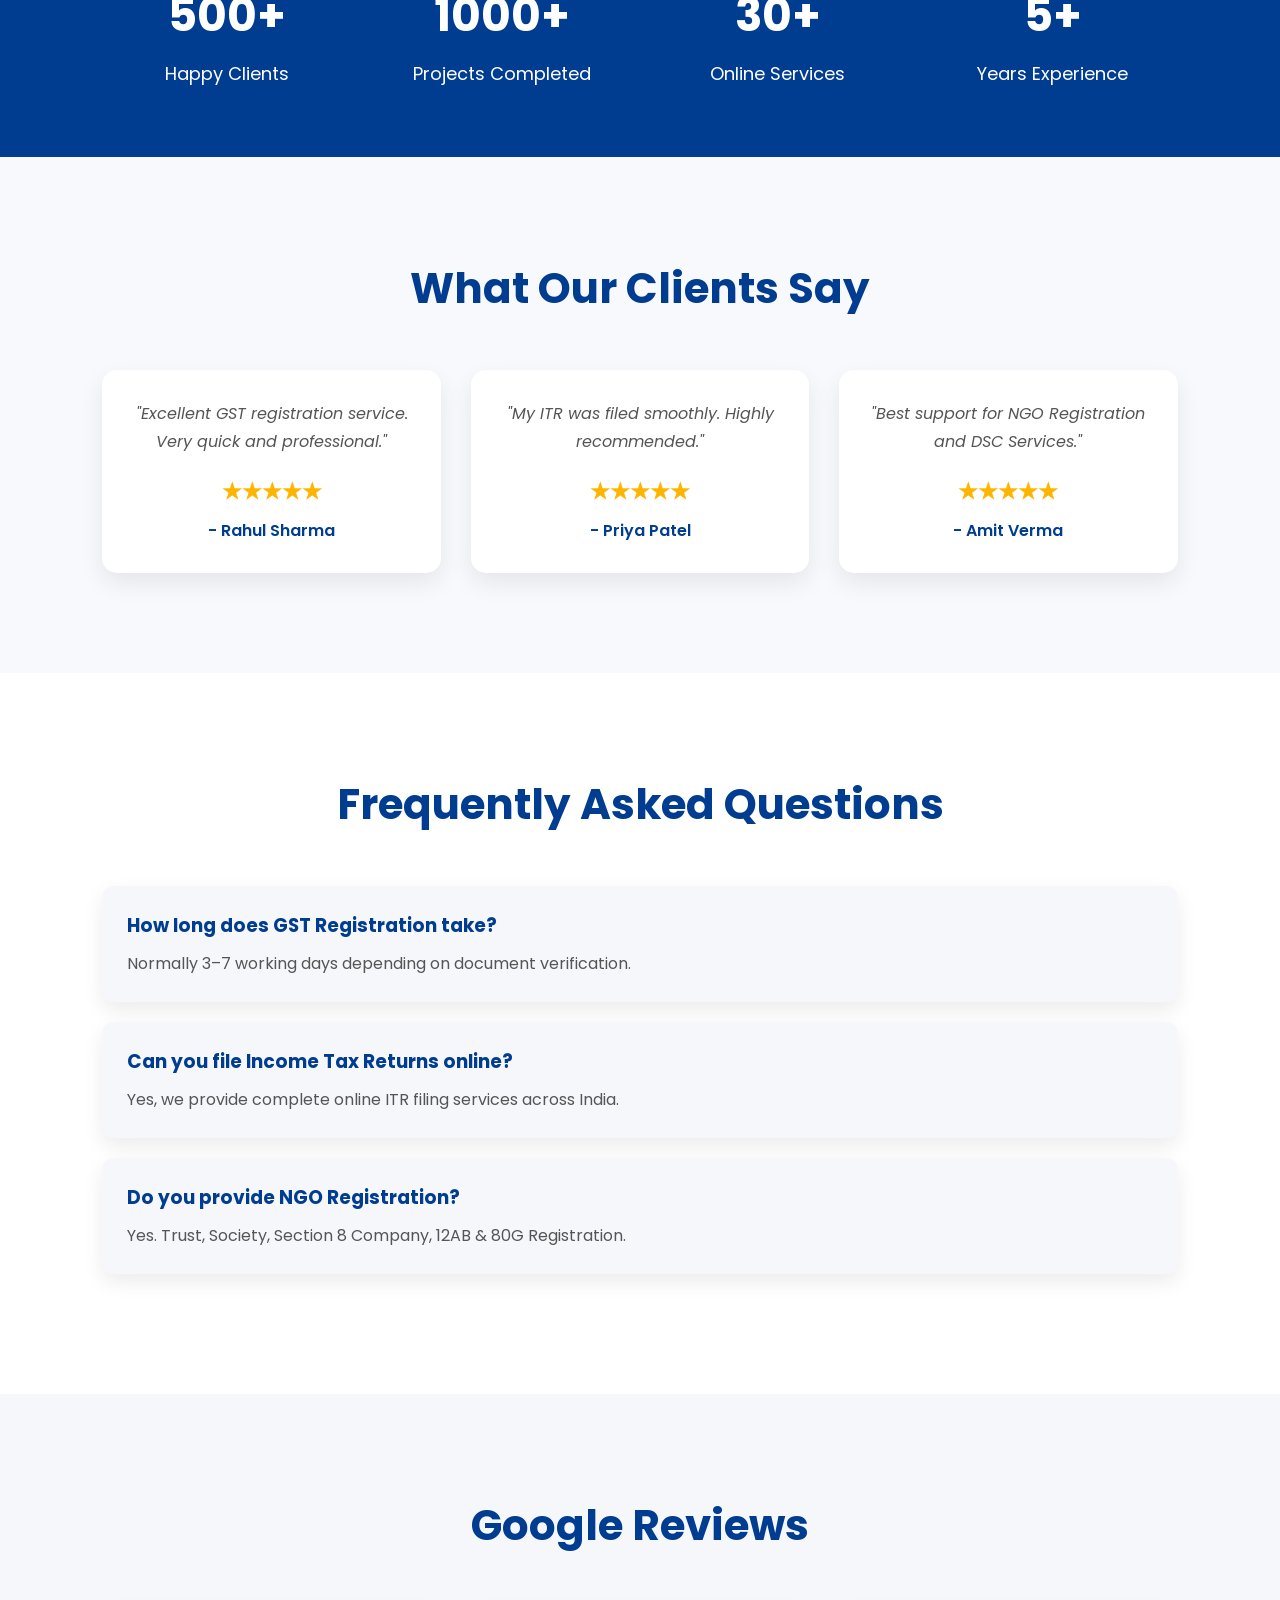
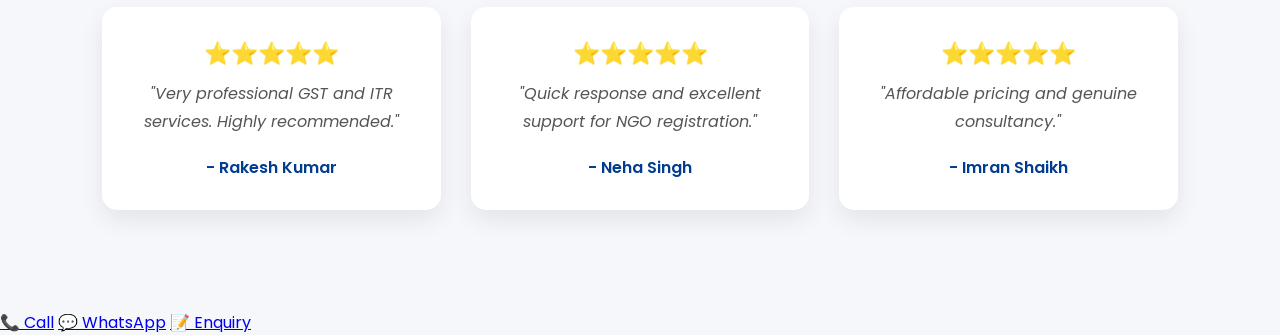
==== commit 7a323899: "Premium Hero Buttons" ====
--- a/index.html
+++ b/index.html
@@ -92,7 +92,6 @@
         💬 WhatsApp
     </a>
 
-</div>
 </div>
 
 </section>
--- a/assets/css/style.css
+++ b/assets/css/style.css
@@ -62,7 +62,8 @@
     background-position: center;
     background-repeat: no-repeat;
 
-    height: 100vh;
+    min-height: 100vh;
+    height: auto;
 
     display: flex;
     justify-content: center;
@@ -70,11 +71,13 @@
     text-align: center;
 
     color: white;
-    padding: 0 20px;
+
+    padding: 140px 20px 80px;
 }
 
 .hero-content{
     max-width:850px;
+    margin:auto;
 }
 
 .hero h1{
@@ -90,13 +93,21 @@
 
 .btn{
     display:inline-block;
-    padding:15px 35px;
+    padding:16px 35px;
     background:#ff9800;
     color:#fff;
     text-decoration:none;
-    border-radius:30px;
+    border-radius:50px;
     font-weight:600;
-    transition:.3s;
+    font-size:17px;
+    transition:.35s;
+    box-shadow:0 10px 25px rgba(0,0,0,.25);
+}
+
+.btn:hover{
+    background:#e68900;
+    transform:translateY(-5px);
+    box-shadow:0 15px 35px rgba(0,0,0,.35);
 }
 
 .btn:hover{
@@ -486,12 +497,16 @@
     display:flex;
     justify-content:center;
     gap:20px;
-    margin-top:25px;
     flex-wrap:wrap;
+    margin-top:35px;
 }
 
 .btn2{
     background:#25D366;
+}
+
+.btn2:hover{
+    background:#1fa851;
 }
 
 .btn2:hover{
@@ -705,4 +720,40 @@
 #topBtn:hover{
 background:#084298;
 transform:translateY(-5px);
+}.hero-buttons{
+    display:flex;
+    justify-content:center;
+    gap:18px;
+    flex-wrap:wrap;
+    margin-top:35px;
+}
+
+.hero-buttons .btn{
+    padding:15px 32px;
+    border-radius:50px;
+    font-size:16px;
+    font-weight:700;
+    text-decoration:none;
+    transition:.35s;
+    box-shadow:0 10px 25px rgba(0,0,0,.25);
+}
+
+.btn-primary{
+    background:#ff9800;
+    color:#fff;
+}
+
+.btn-call{
+    background:#0056d6;
+    color:#fff;
+}
+
+.btn-whatsapp{
+    background:#25D366;
+    color:#fff;
+}
+
+.hero-buttons .btn:hover{
+    transform:translateY(-6px);
+    box-shadow:0 18px 35px rgba(0,0,0,.30);
 }
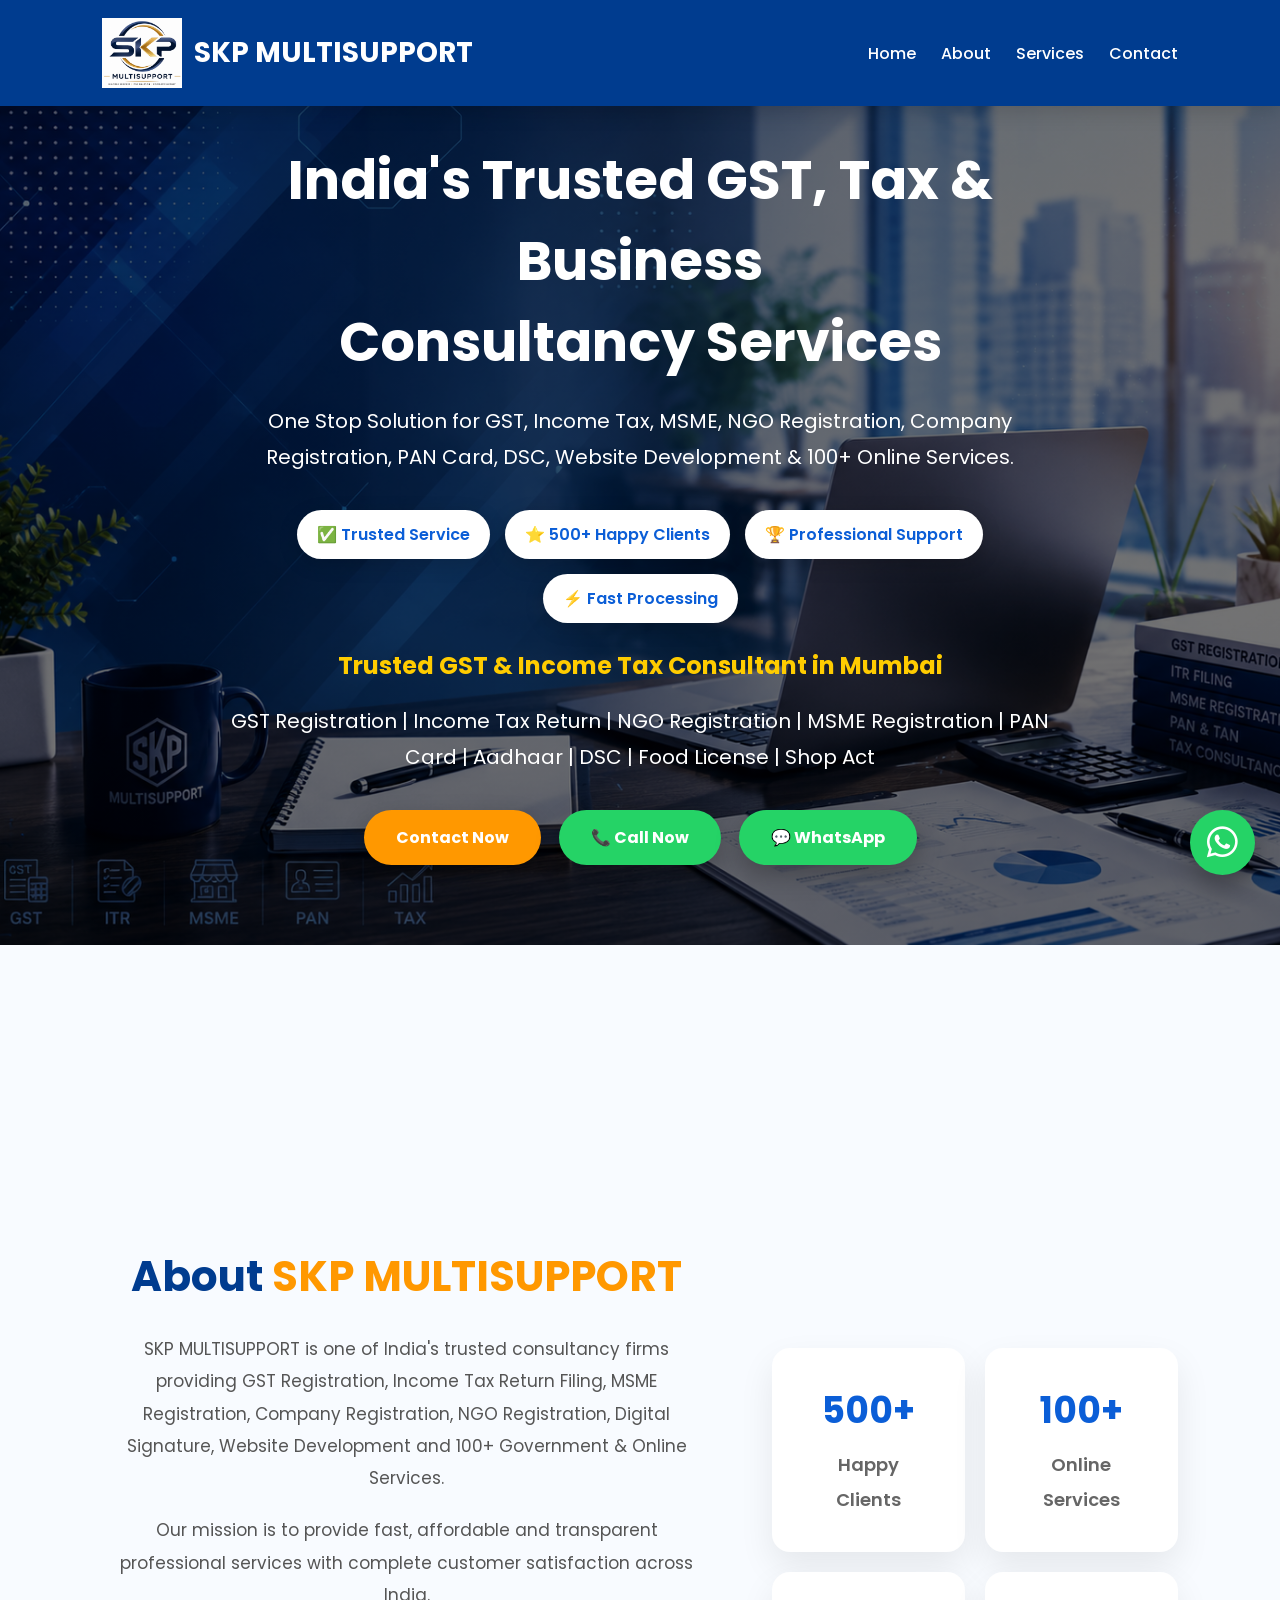
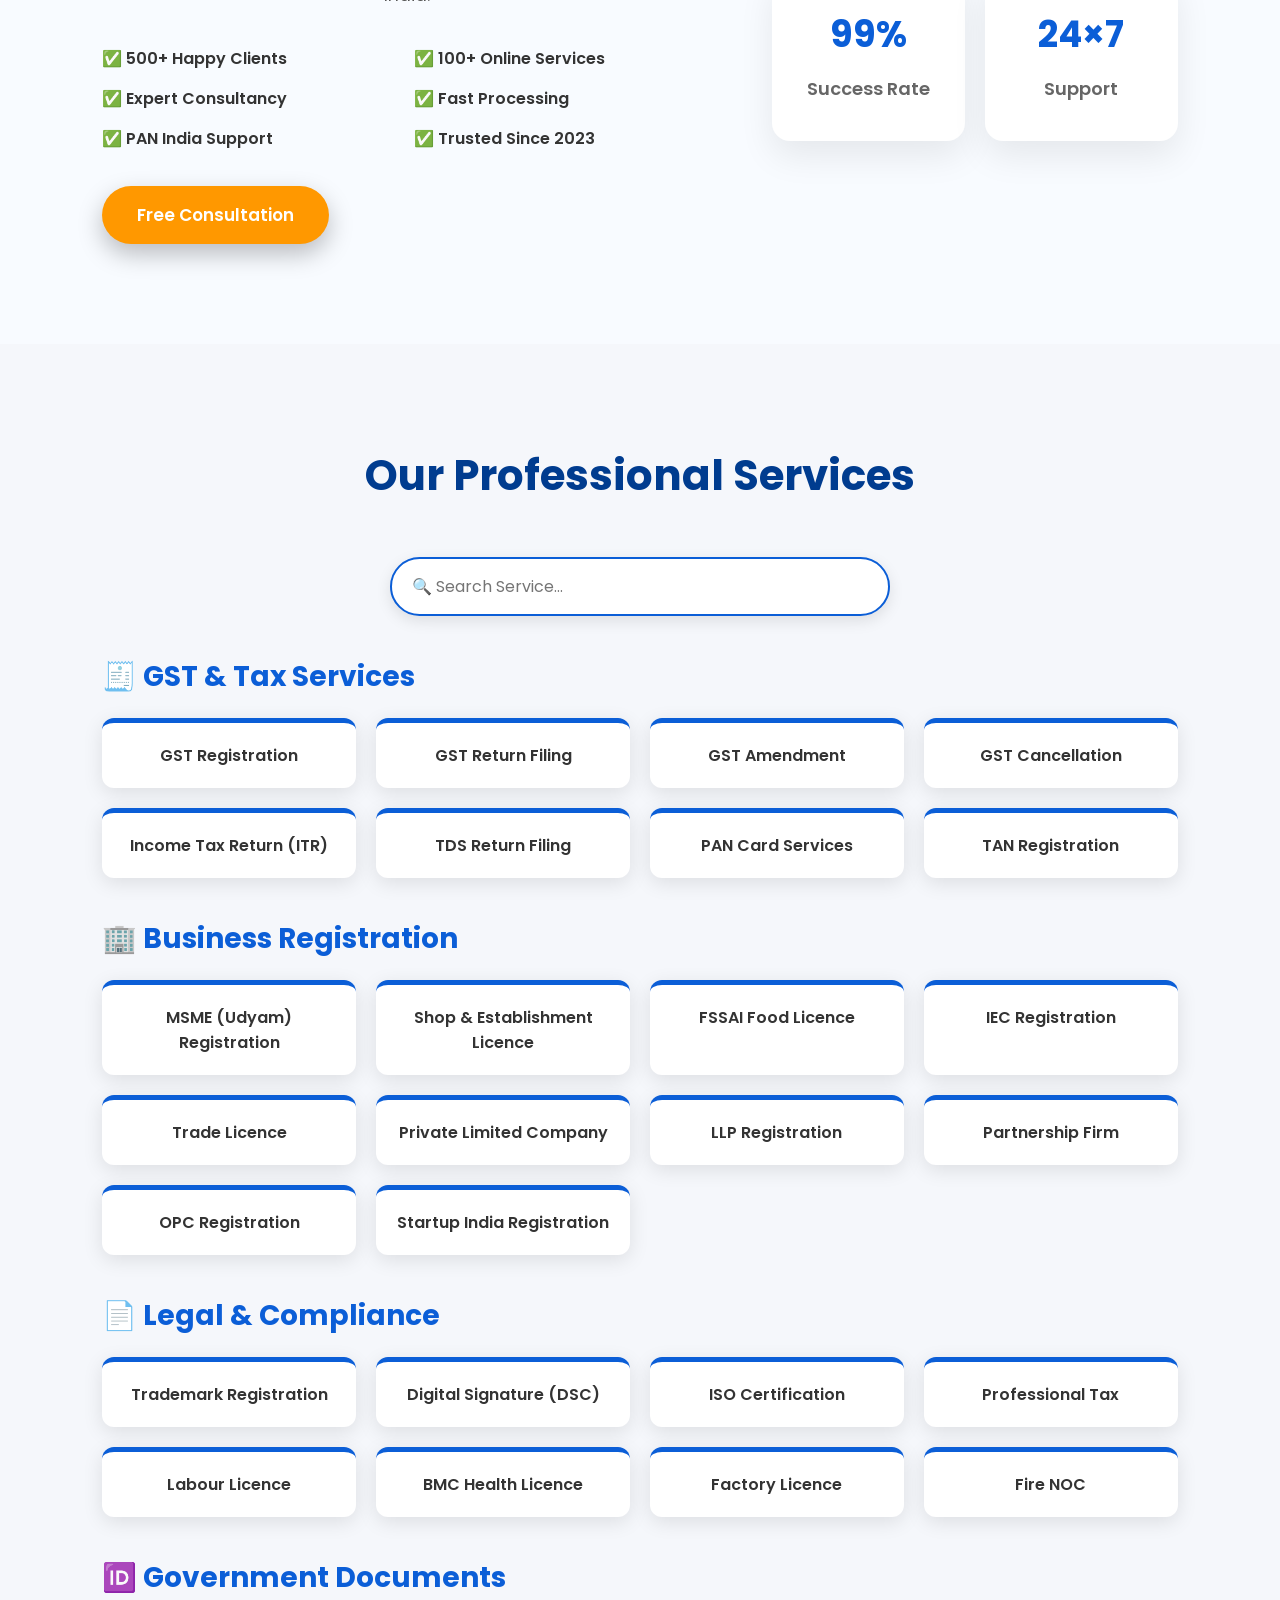
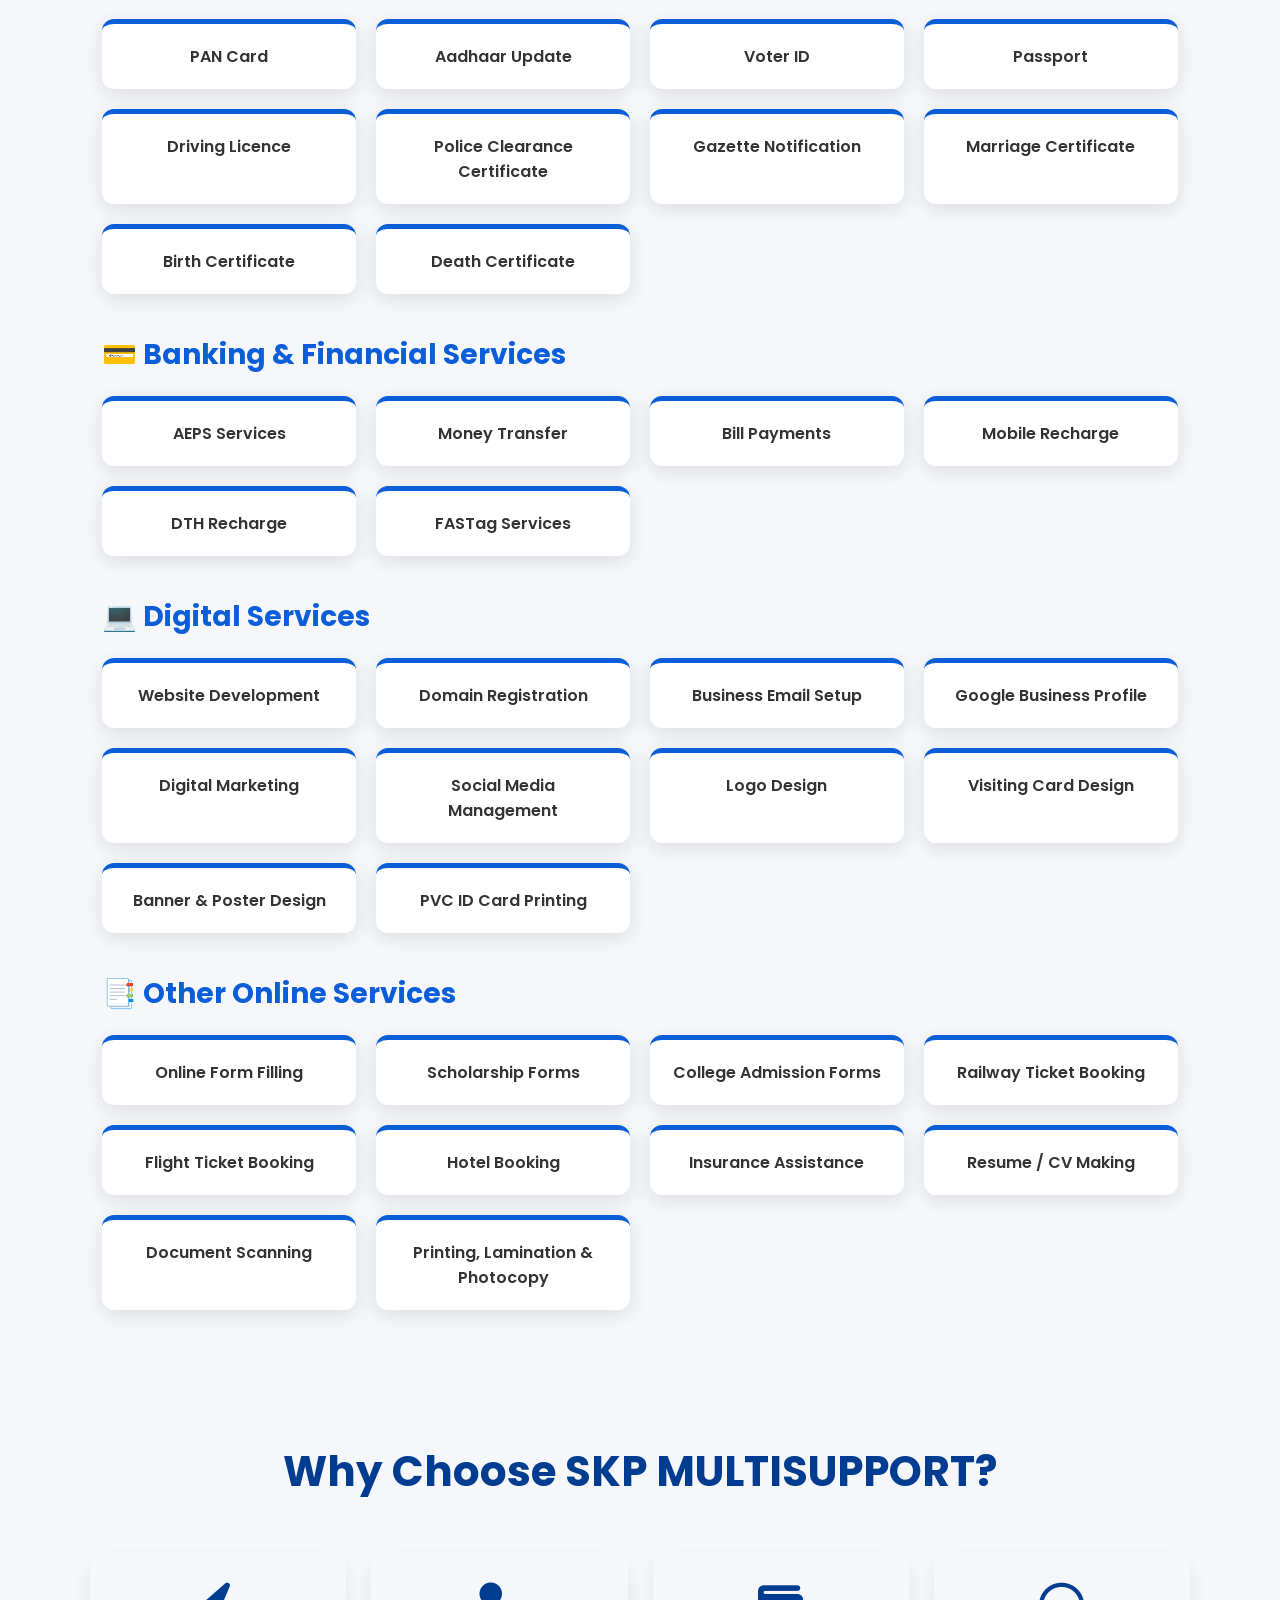
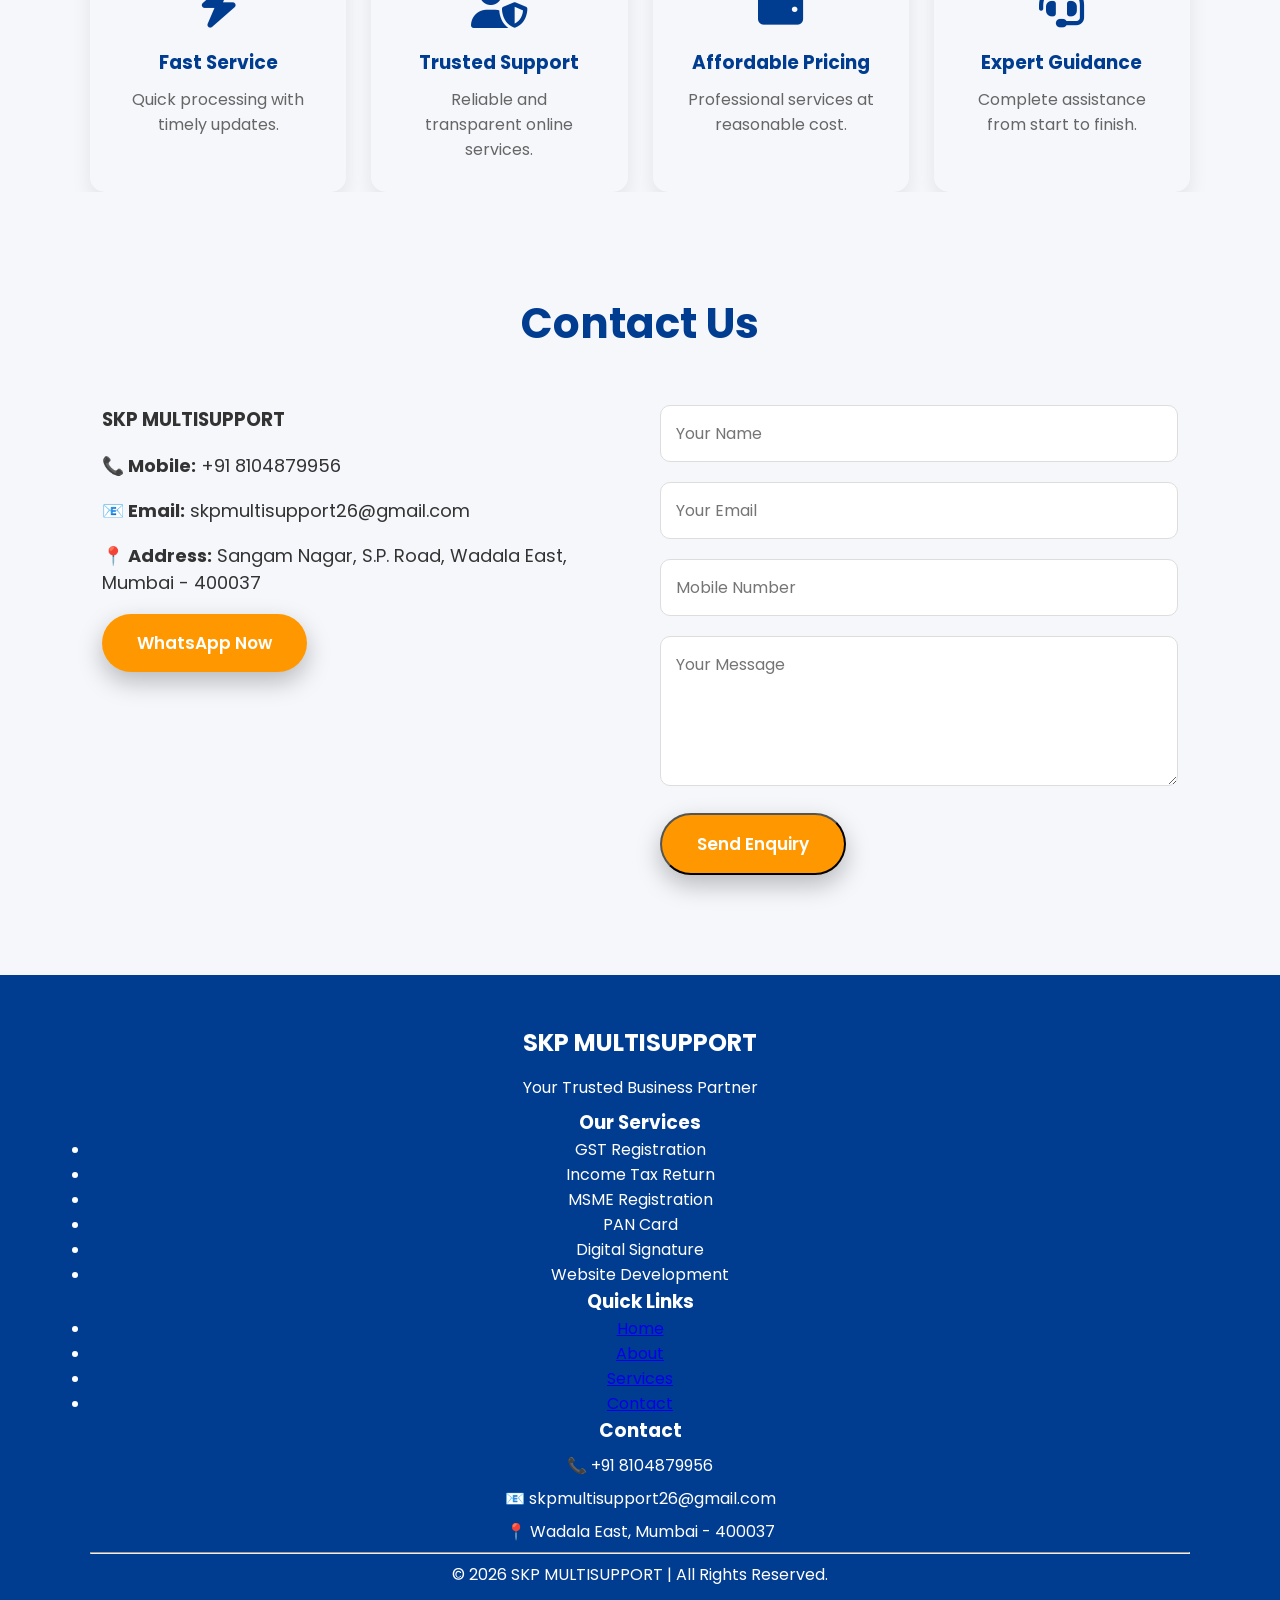
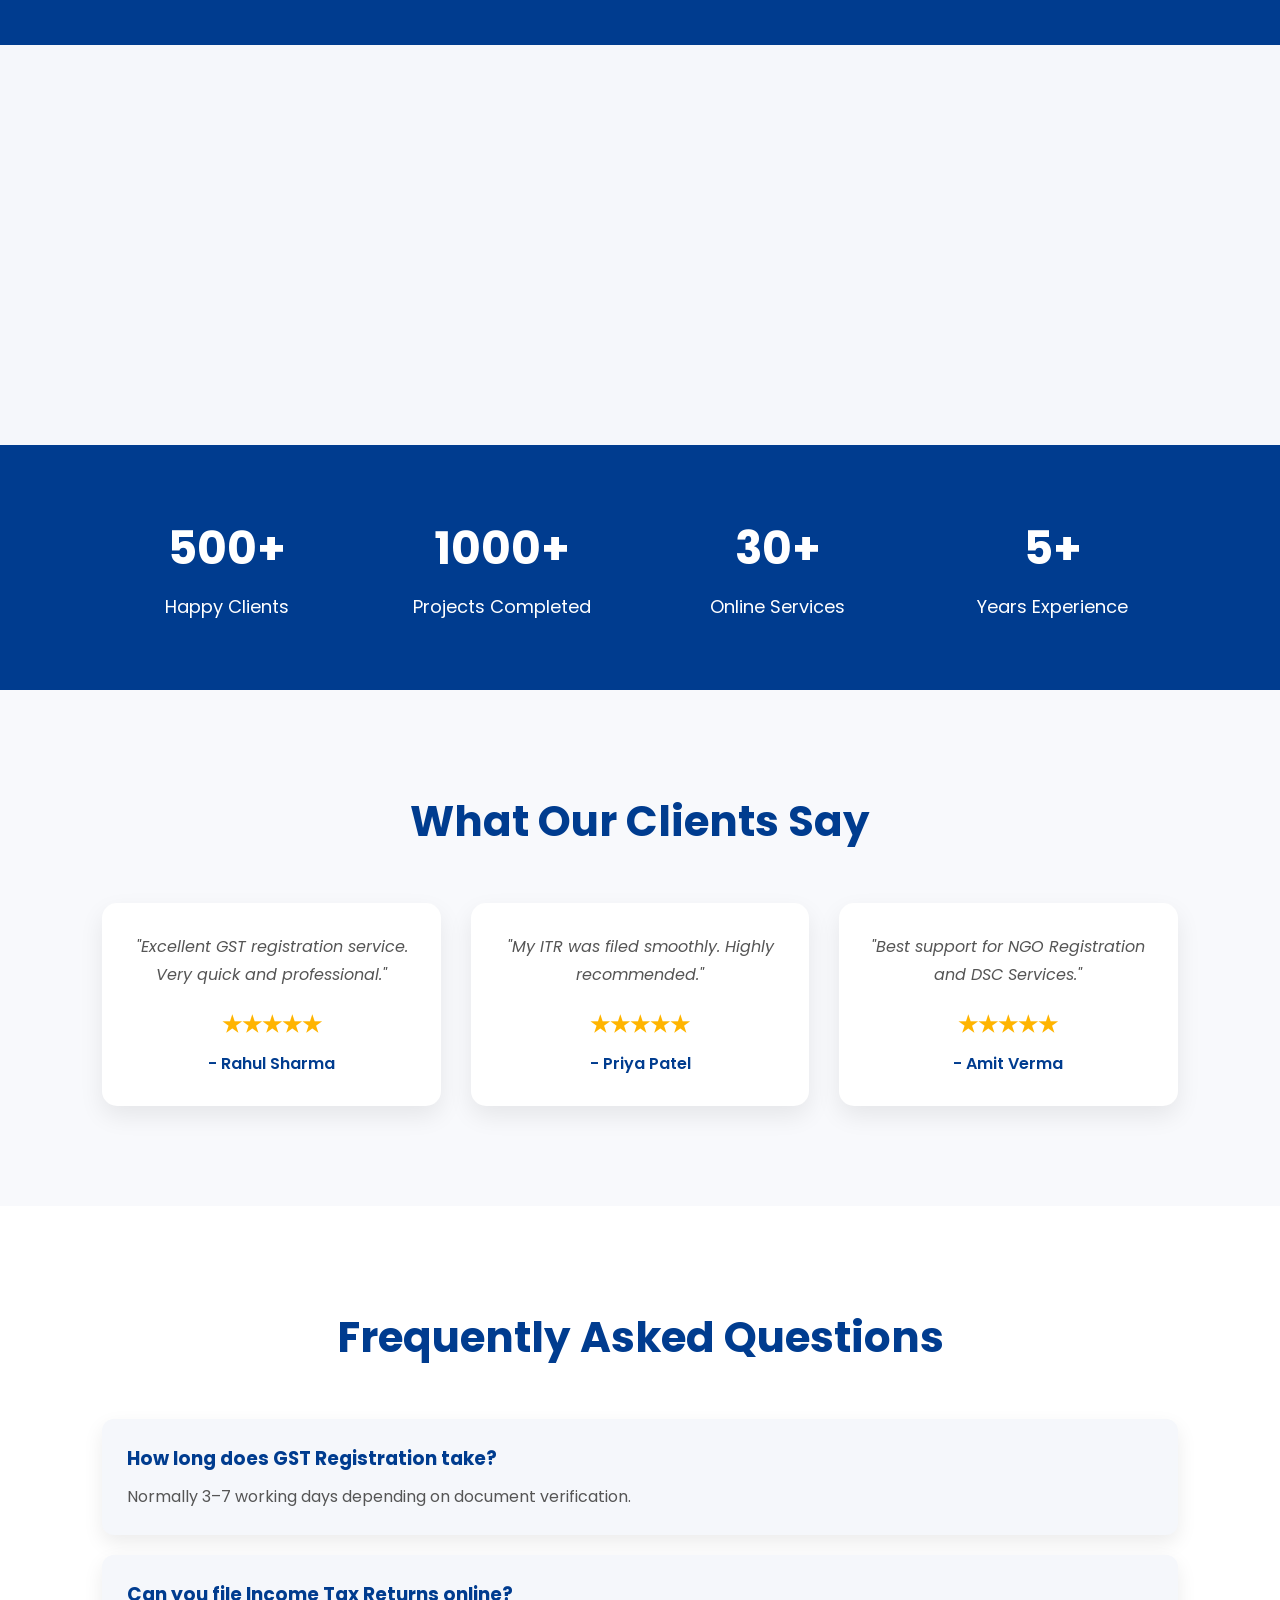
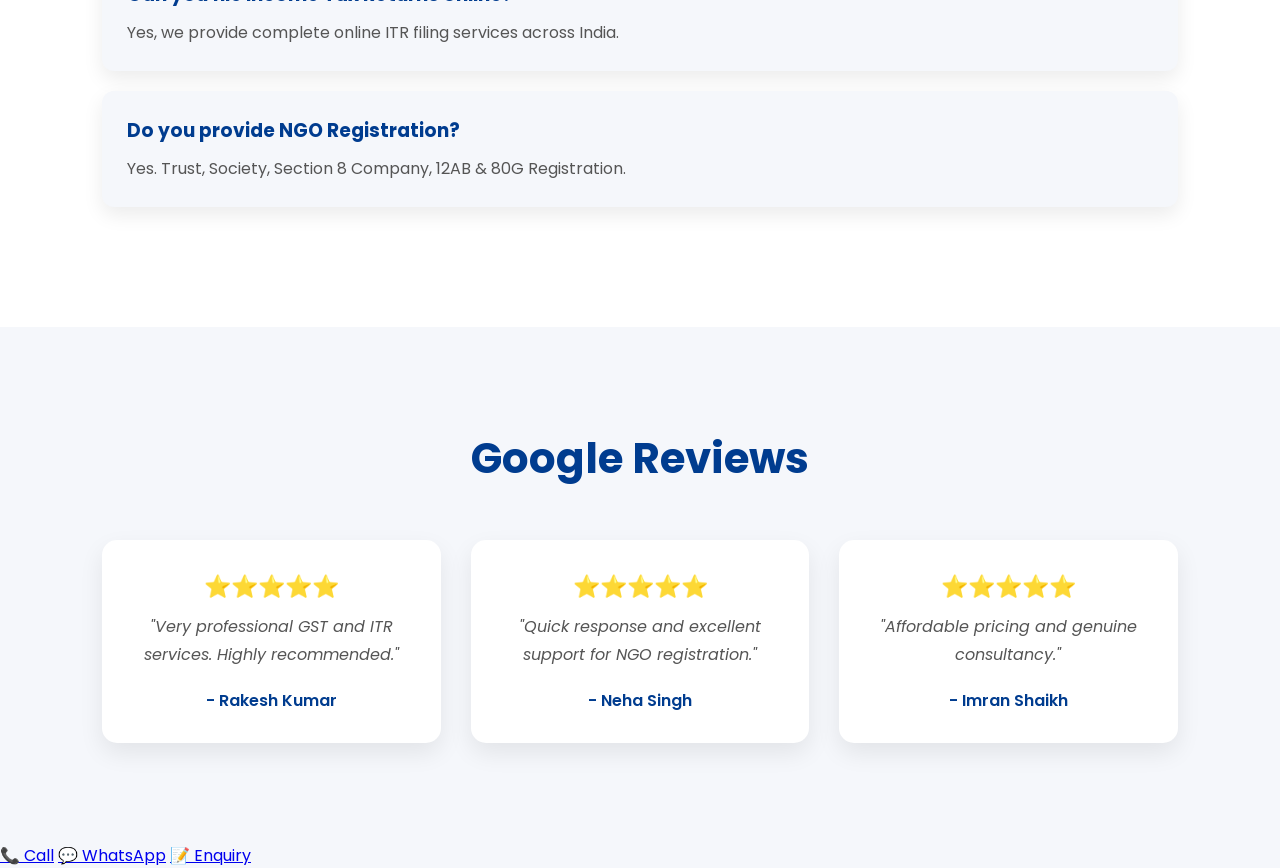
==== commit 3d226f5e: "Premium UI Update" ====
--- a/index.html
+++ b/index.html
@@ -100,13 +100,83 @@
 
 <div class="container">
 
-<h2>About SKP MULTISUPPORT</h2>
+</section>
+<section class="about">
+
+<div class="container about-container">
+
+<div class="about-left">
+
+<h2>About <span>SKP MULTISUPPORT</span></h2>
 
 <p>
-
-SKP MULTISUPPORT provides professional GST Registration, Income Tax Return Filing, NGO Registration, MSME Registration, Digital Signature, PAN Card, Aadhaar, Food License, Shop Act, 12AB, 80G and many other online services.
-
+SKP MULTISUPPORT is one of India's trusted consultancy firms providing GST Registration,
+Income Tax Return Filing, MSME Registration, Company Registration, NGO Registration,
+Digital Signature, Website Development and 100+ Government & Online Services.
 </p>
+
+<p>
+Our mission is to provide fast, affordable and transparent professional services with
+complete customer satisfaction across India.
+</p>
+
+<div class="about-features">
+
+<div>✅ 500+ Happy Clients</div>
+
+<div>✅ 100+ Online Services</div>
+
+<div>✅ Expert Consultancy</div>
+
+<div>✅ Fast Processing</div>
+
+<div>✅ PAN India Support</div>
+
+<div>✅ Trusted Since 2023</div>
+
+</div>
+
+<a href="#contact" class="btn">
+Free Consultation
+</a>
+
+</div>
+
+<div class="about-right">
+
+<div class="about-box">
+
+<h3>500+</h3>
+
+<p>Happy Clients</p>
+
+</div>
+
+<div class="about-box">
+
+<h3>100+</h3>
+
+<p>Online Services</p>
+
+</div>
+
+<div class="about-box">
+
+<h3>99%</h3>
+
+<p>Success Rate</p>
+
+</div>
+
+<div class="about-box">
+
+<h3>24×7</h3>
+
+<p>Support</p>
+
+</div>
+
+</div>
 
 </div>
 
--- a/assets/css/style.css
+++ b/assets/css/style.css
@@ -158,38 +158,43 @@
 
 .service-card{
     background:#fff;
-    padding:35px 25px;
-    border-radius:15px;
-    text-align:center;
-    box-shadow:0 10px 25px rgba(0,0,0,.08);
-    transition:0.3s;
+    border-radius:20px;
+    padding:30px;
+    text-align:center;
+    box-shadow:0 10px 30px rgba(0,0,0,.08);
+    transition:.35s ease;
+    border-top:5px solid #0b5ed7;
 }
 
 .service-card:hover{
-    transform:translateY(-12px);
+    transform:translateY(-10px);
     box-shadow:0 20px 40px rgba(0,0,0,.18);
-    transition:0.3s ease;
 }
 
 .service-card i{
-    font-size:45px;
-    color:#003c8f;
-    margin-bottom:20px;
+    width:90px;
+    height:90px;
+    line-height:90px;
+    font-size:40px;
+    background:linear-gradient(135deg,#0b5ed7,#00b4ff);
+    color:#fff;
+    border-radius:50%;
+    margin:0 auto 20px;
+    display:flex;
+    align-items:center;
+    justify-content:center;
+    box-shadow:0 10px 25px rgba(11,94,215,.35);
 }
 
 .service-card h3{
-    margin-bottom:15px;
-    color:#003c8f;
+    font-size:22px;
+    margin-bottom:12px;
+    color:#222;
 }
 
 .service-card p{
     color:#666;
     line-height:1.7;
-}/* WHY US */
-
-.why-us{
-    padding:100px 8%;
-    background:#ffffff;
 }
 
 .why-us h2{
@@ -756,4 +761,71 @@
 .hero-buttons .btn:hover{
     transform:translateY(-6px);
     box-shadow:0 18px 35px rgba(0,0,0,.30);
+}/* ABOUT SECTION */
+
+.about{
+padding:100px 8%;
+background:#f8fbff;
+}
+
+.about-container{
+display:grid;
+grid-template-columns:1.2fr .8fr;
+gap:60px;
+align-items:center;
+}
+
+.about-left h2{
+font-size:42px;
+margin-bottom:25px;
+color:#003c8f;
+}
+
+.about-left h2 span{
+color:#ff9800;
+}
+
+.about-left p{
+font-size:17px;
+line-height:1.9;
+margin-bottom:20px;
+color:#555;
+}
+
+.about-features{
+display:grid;
+grid-template-columns:repeat(2,1fr);
+gap:15px;
+margin:35px 0;
+font-weight:600;
+}
+
+.about-right{
+display:grid;
+grid-template-columns:repeat(2,1fr);
+gap:20px;
+}
+
+.about-box{
+background:#fff;
+padding:35px;
+border-radius:18px;
+text-align:center;
+box-shadow:0 15px 35px rgba(0,0,0,.08);
+transition:.35s;
+}
+
+.about-box:hover{
+transform:translateY(-10px);
+}
+
+.about-box h3{
+font-size:36px;
+color:#0b5ed7;
+margin-bottom:10px;
+}
+
+.about-box p{
+color:#666;
+font-weight:600;
 }
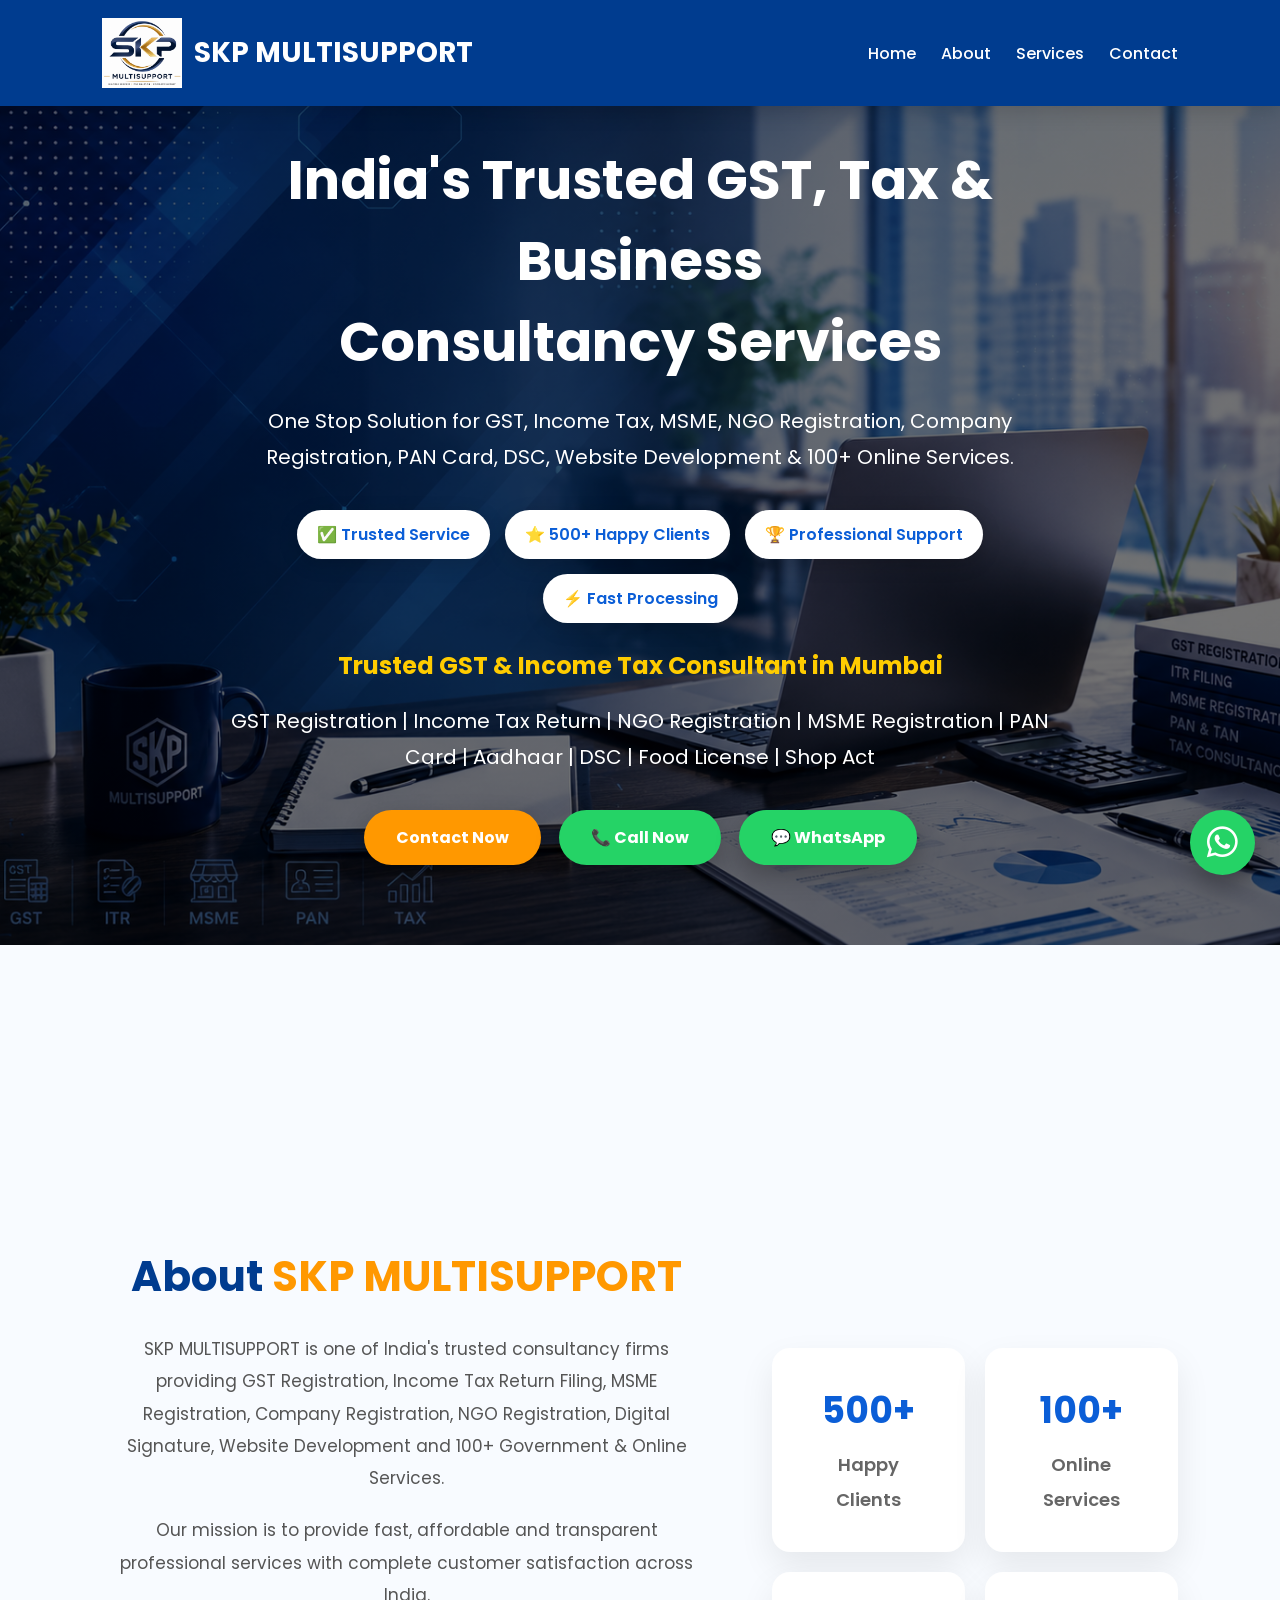
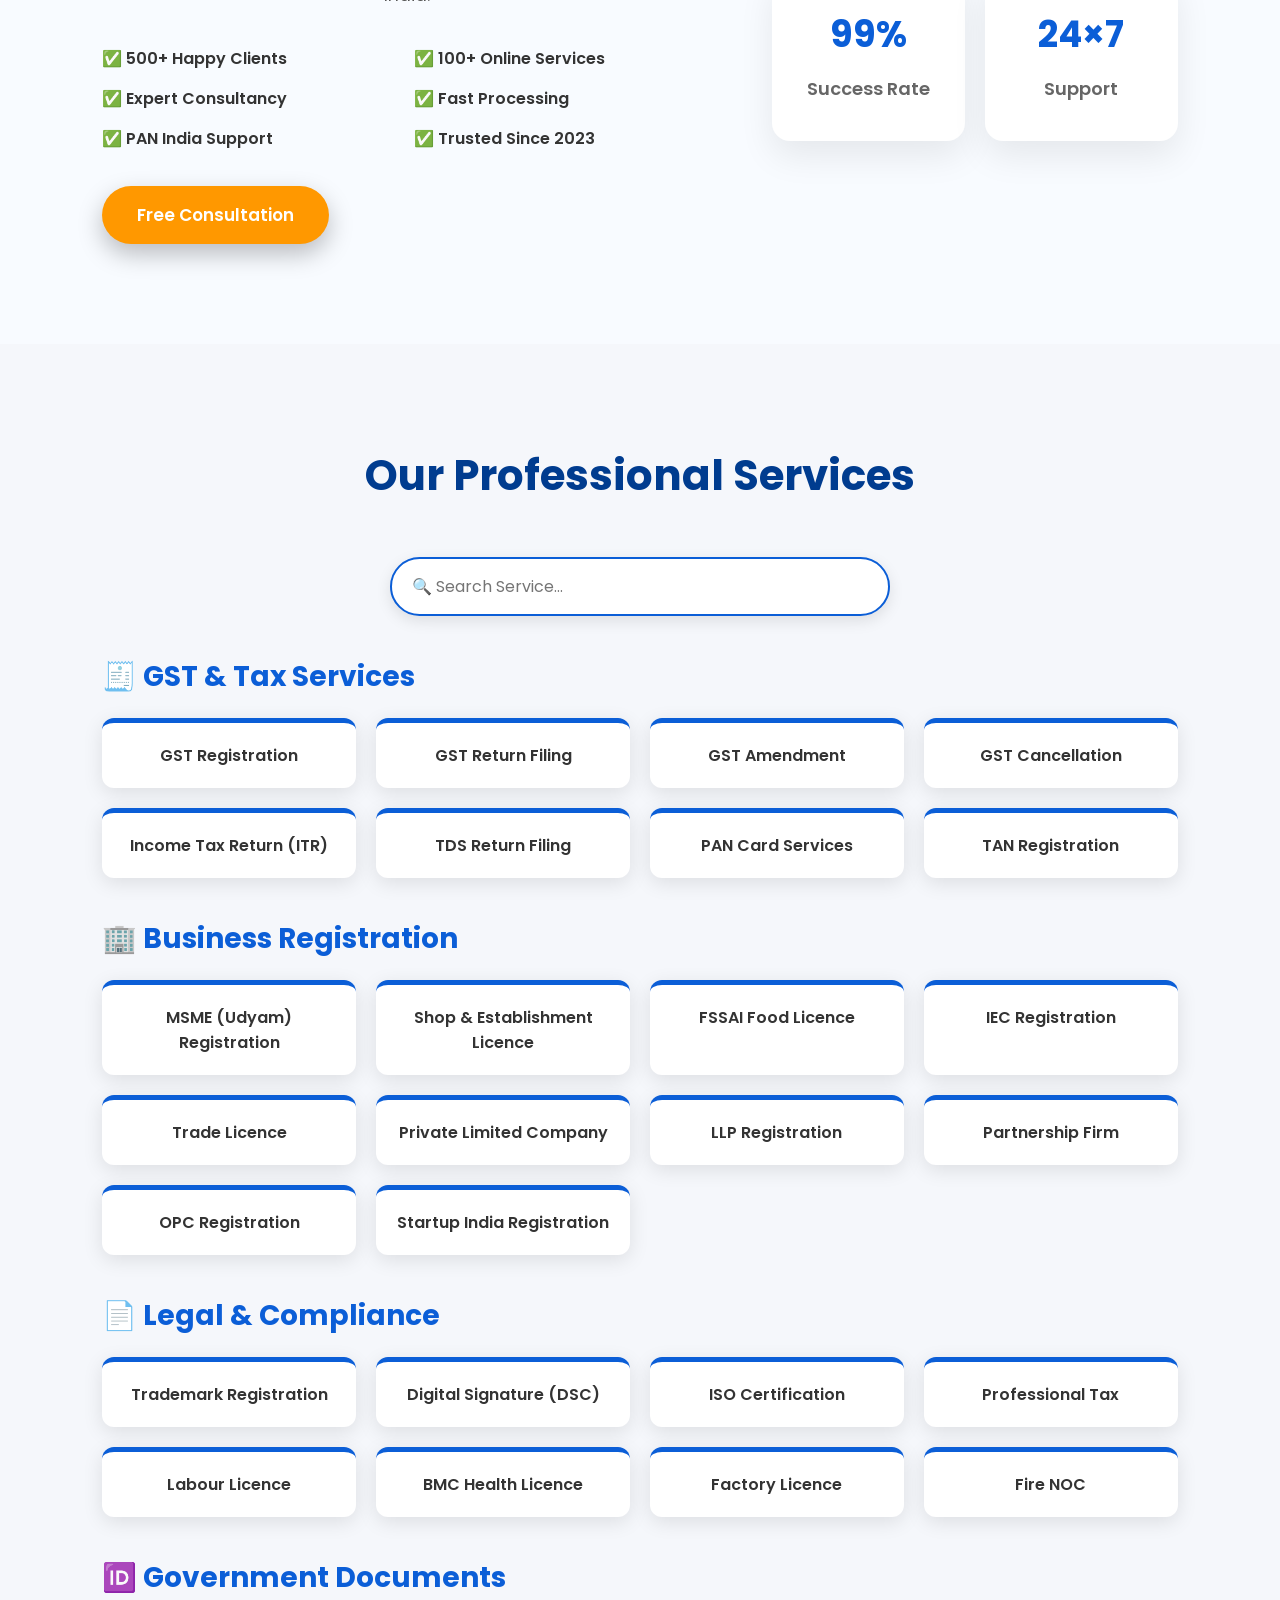
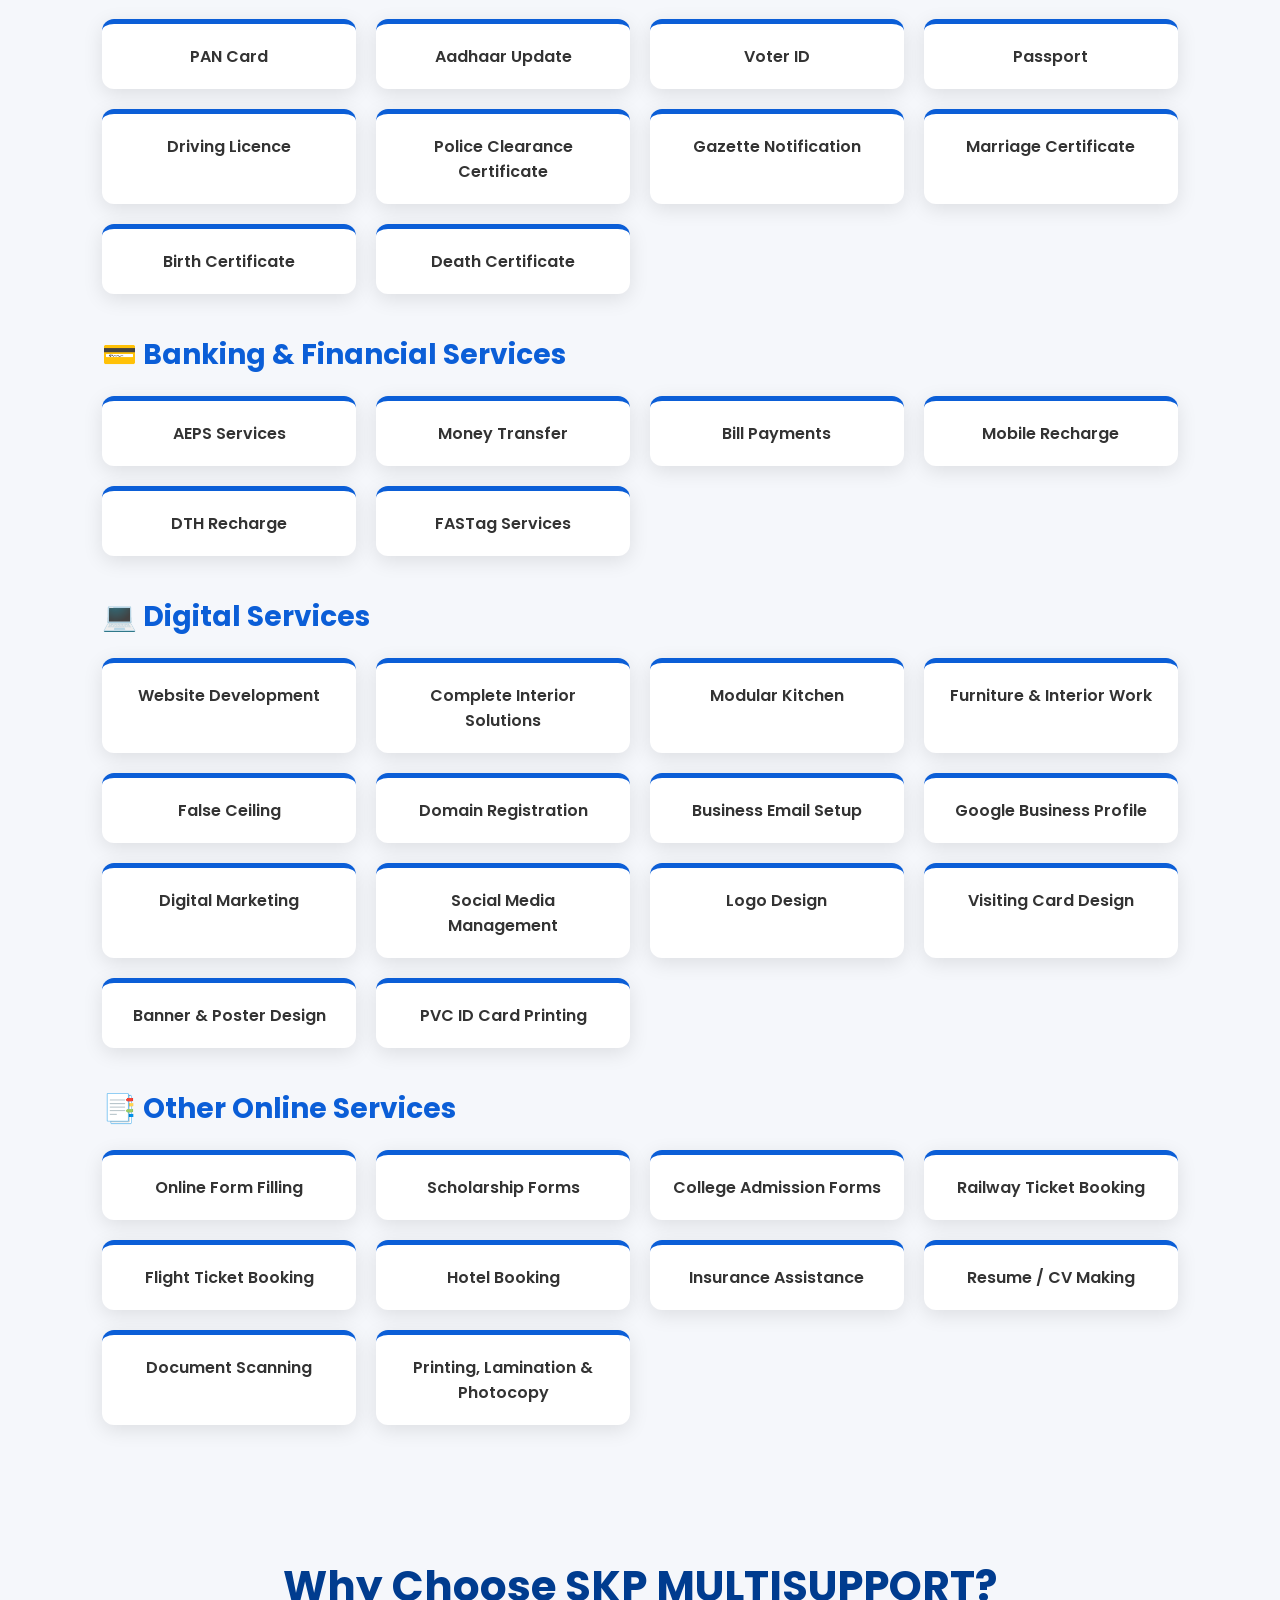
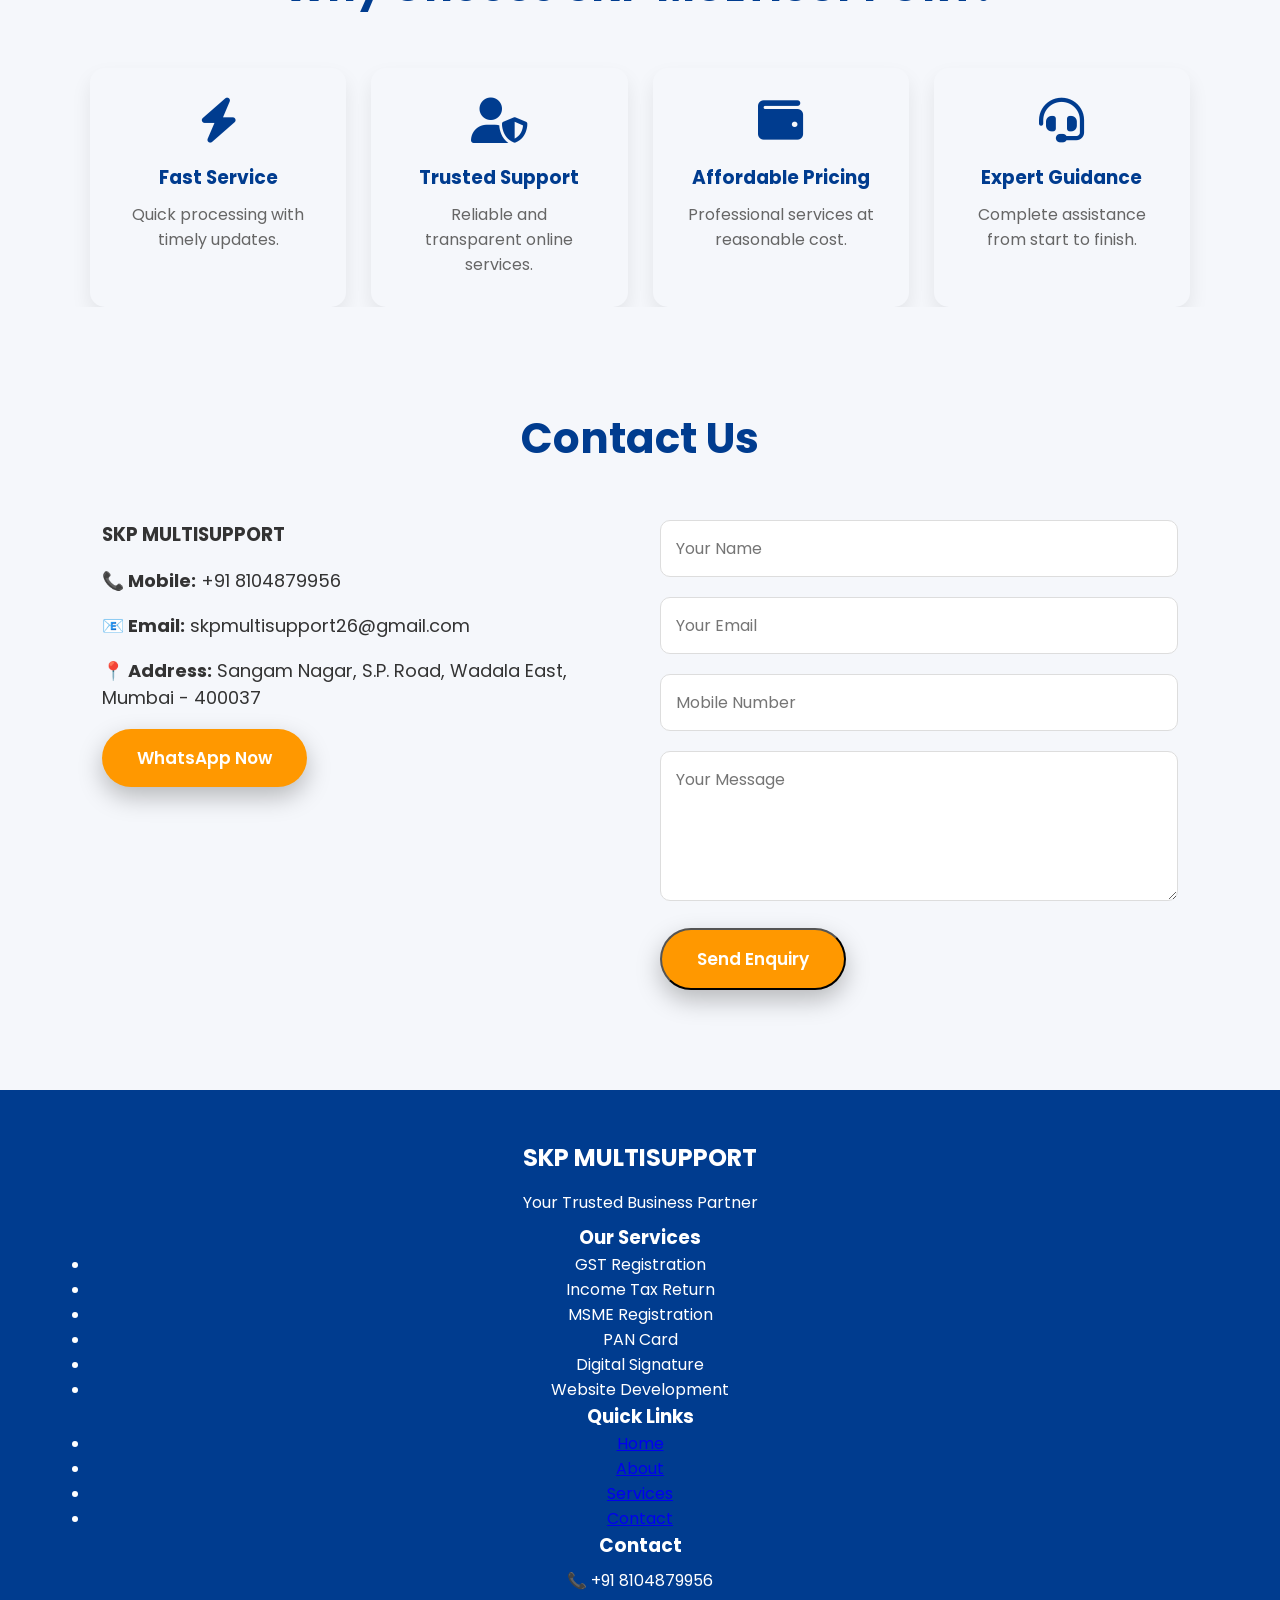
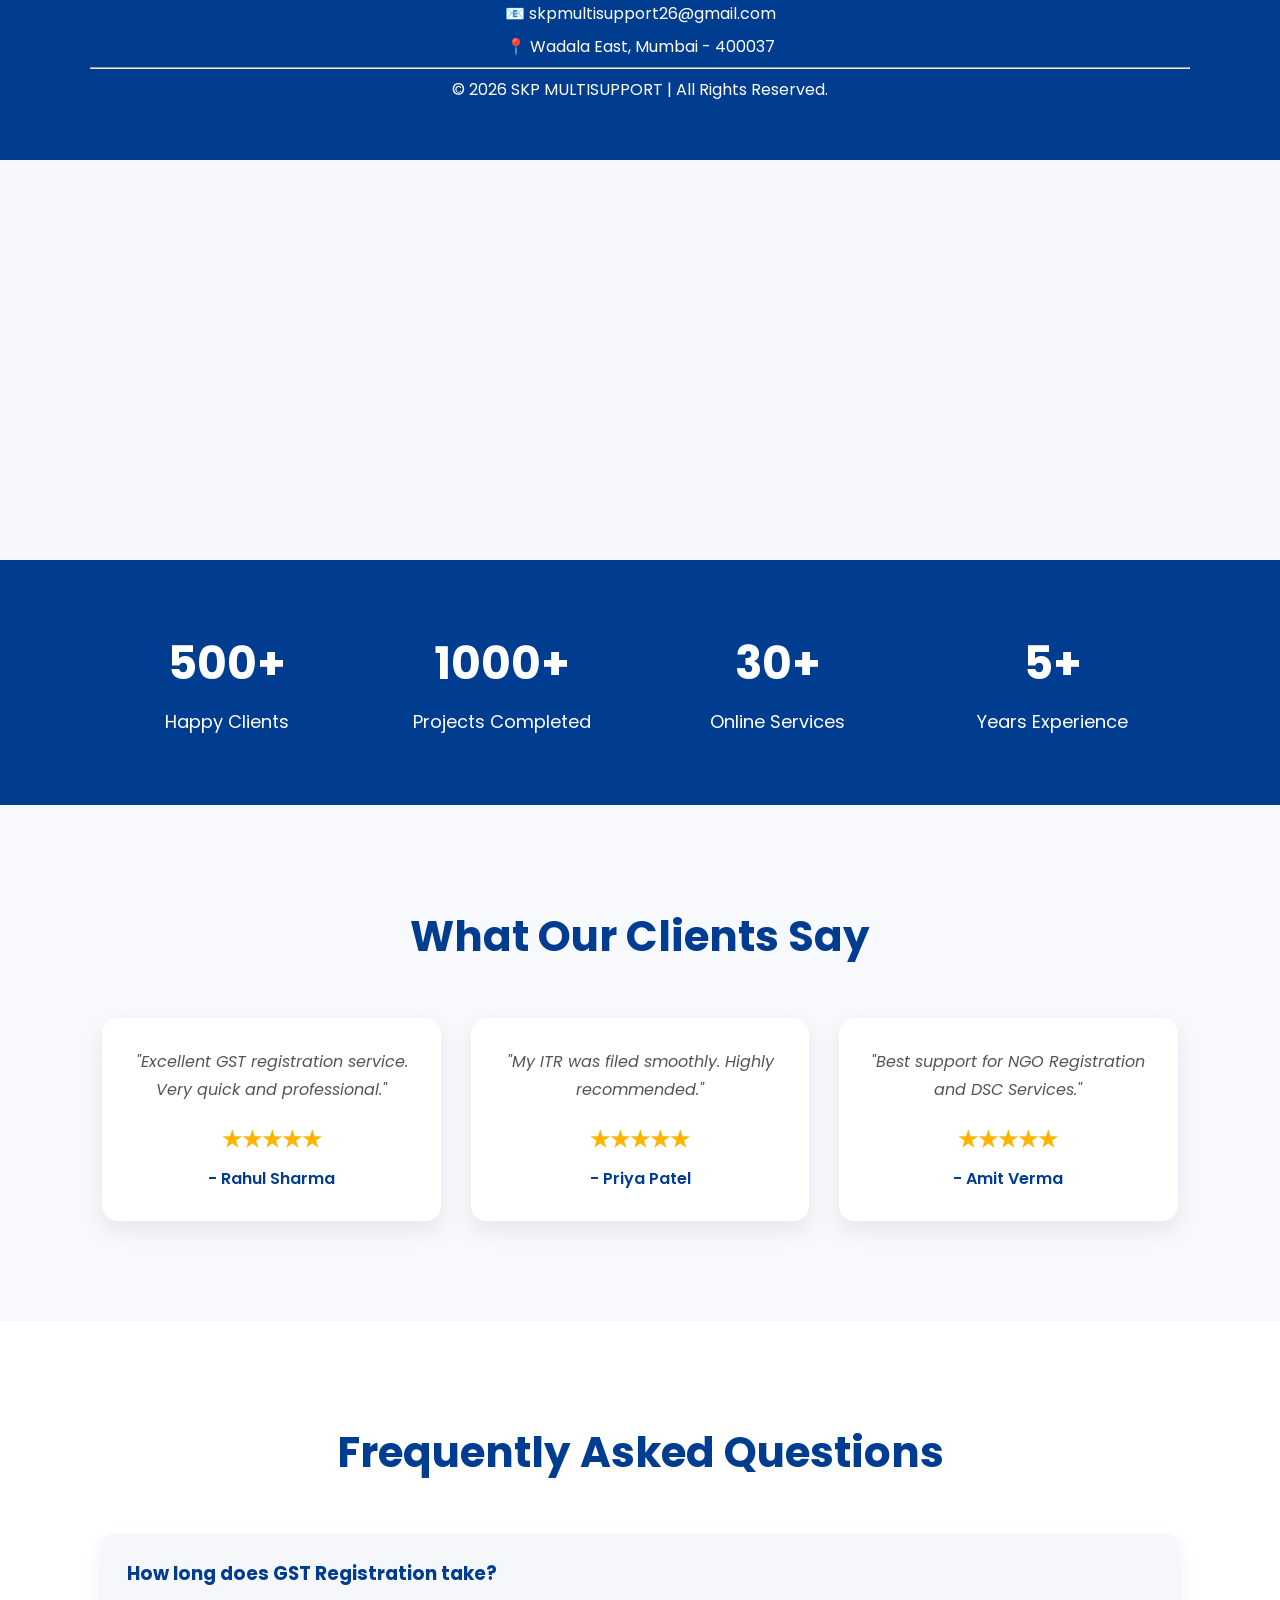
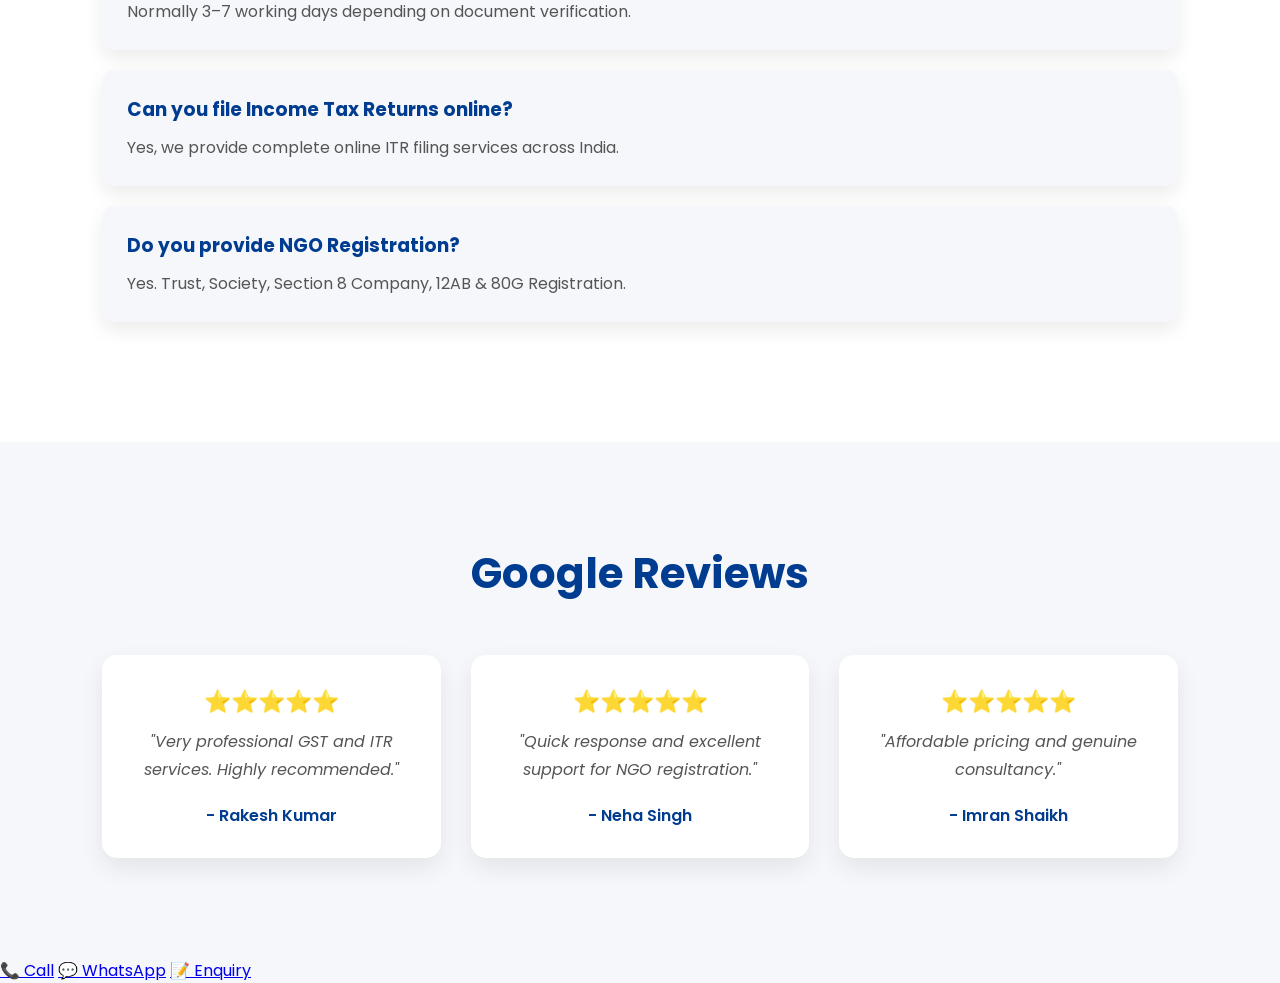
==== commit 5a460a9e: "Added Interior Services" ====
--- a/index.html
+++ b/index.html
@@ -261,6 +261,10 @@
 
 <div class="service-grid">
 <div class="service-card">Website Development</div>
+<div class="service-card">Complete Interior Solutions</div>
+<div class="service-card">Modular Kitchen</div>
+<div class="service-card">Furniture & Interior Work</div>
+<div class="service-card">False Ceiling</div>
 <div class="service-card">Domain Registration</div>
 <div class="service-card">Business Email Setup</div>
 <div class="service-card">Google Business Profile</div>
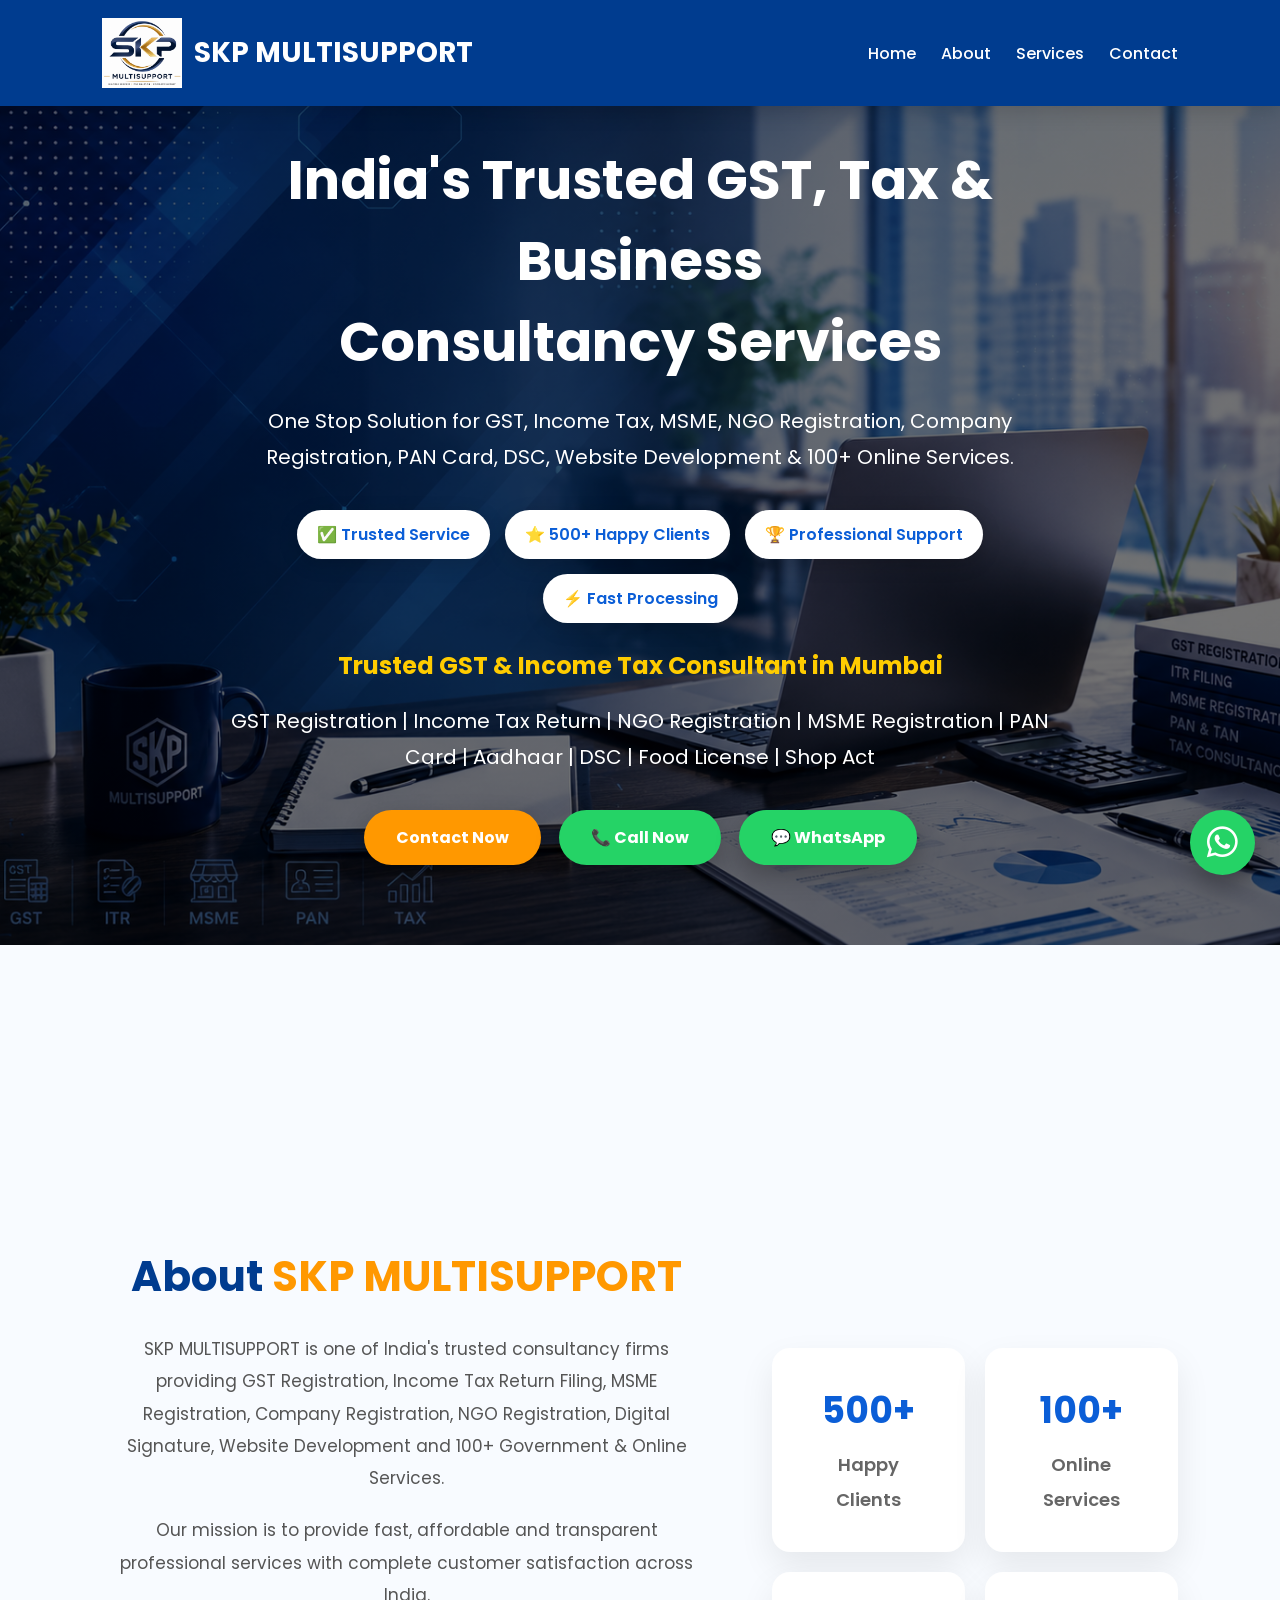
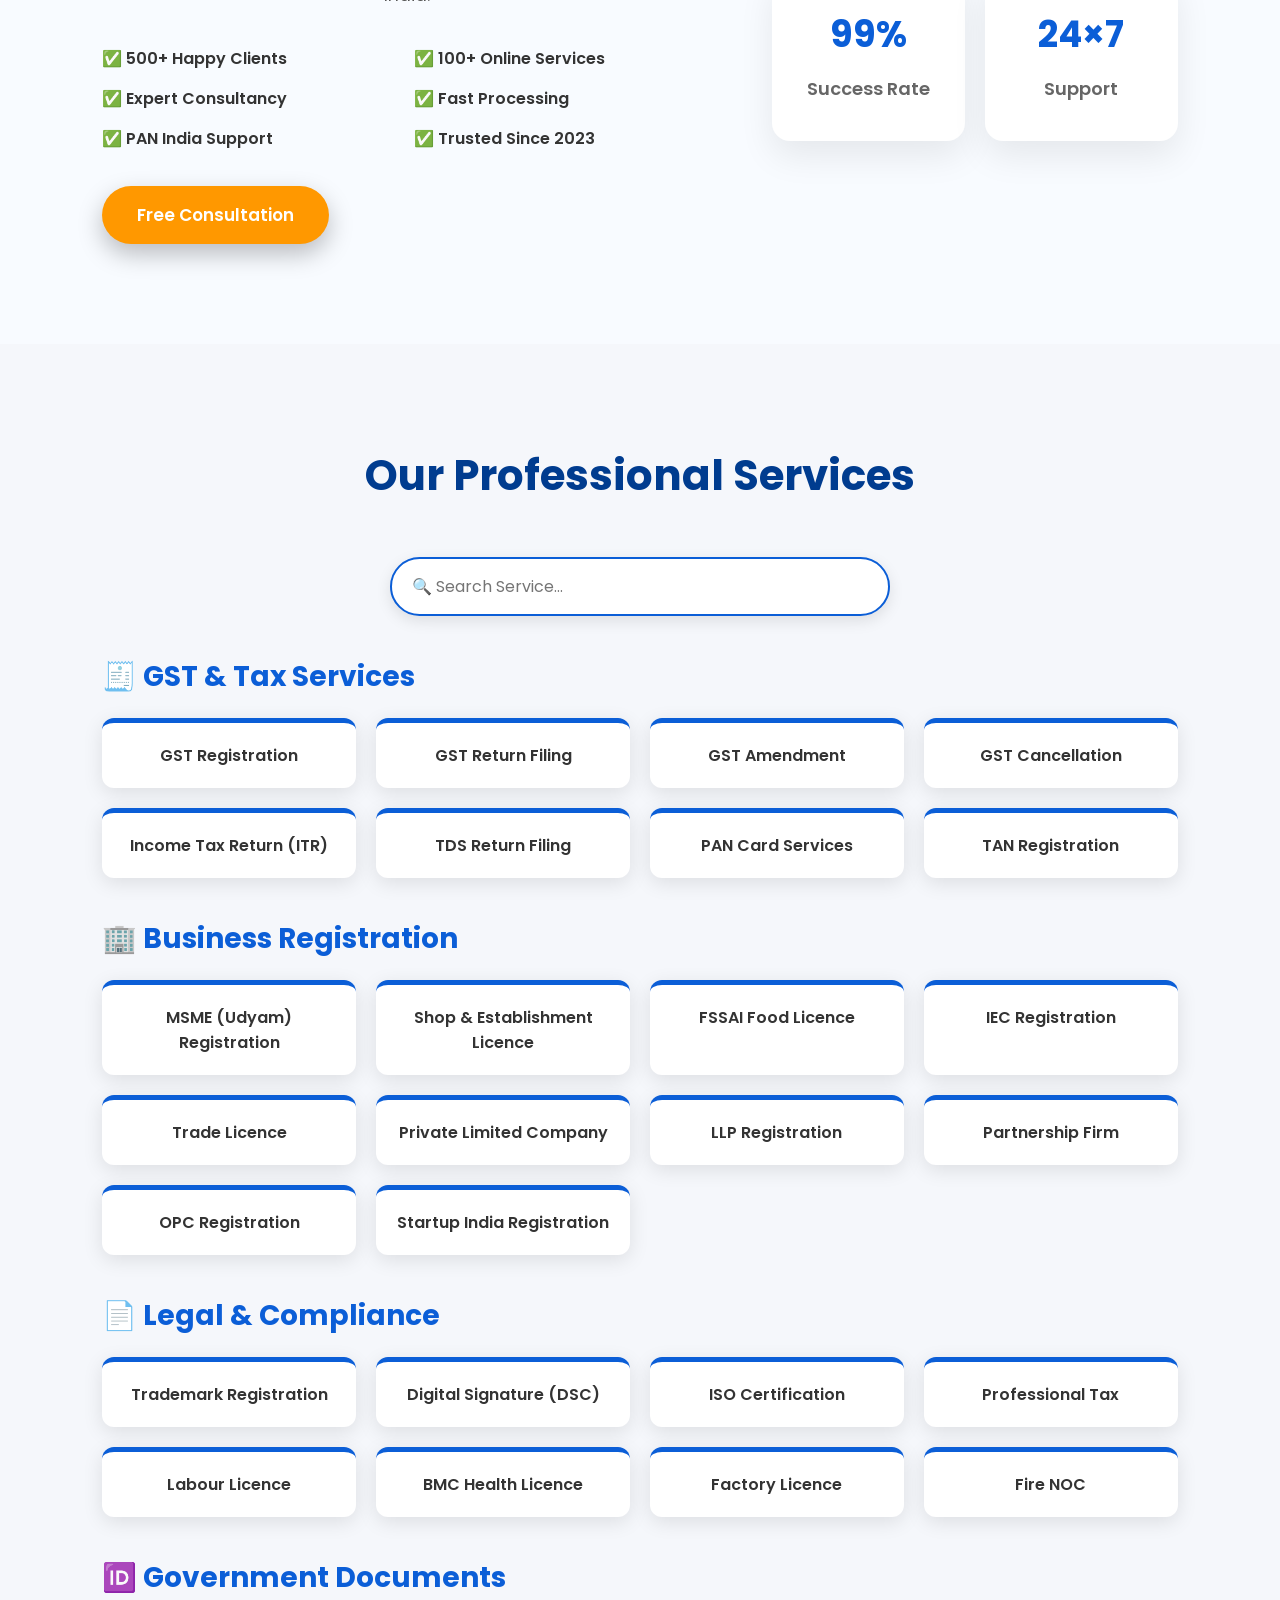
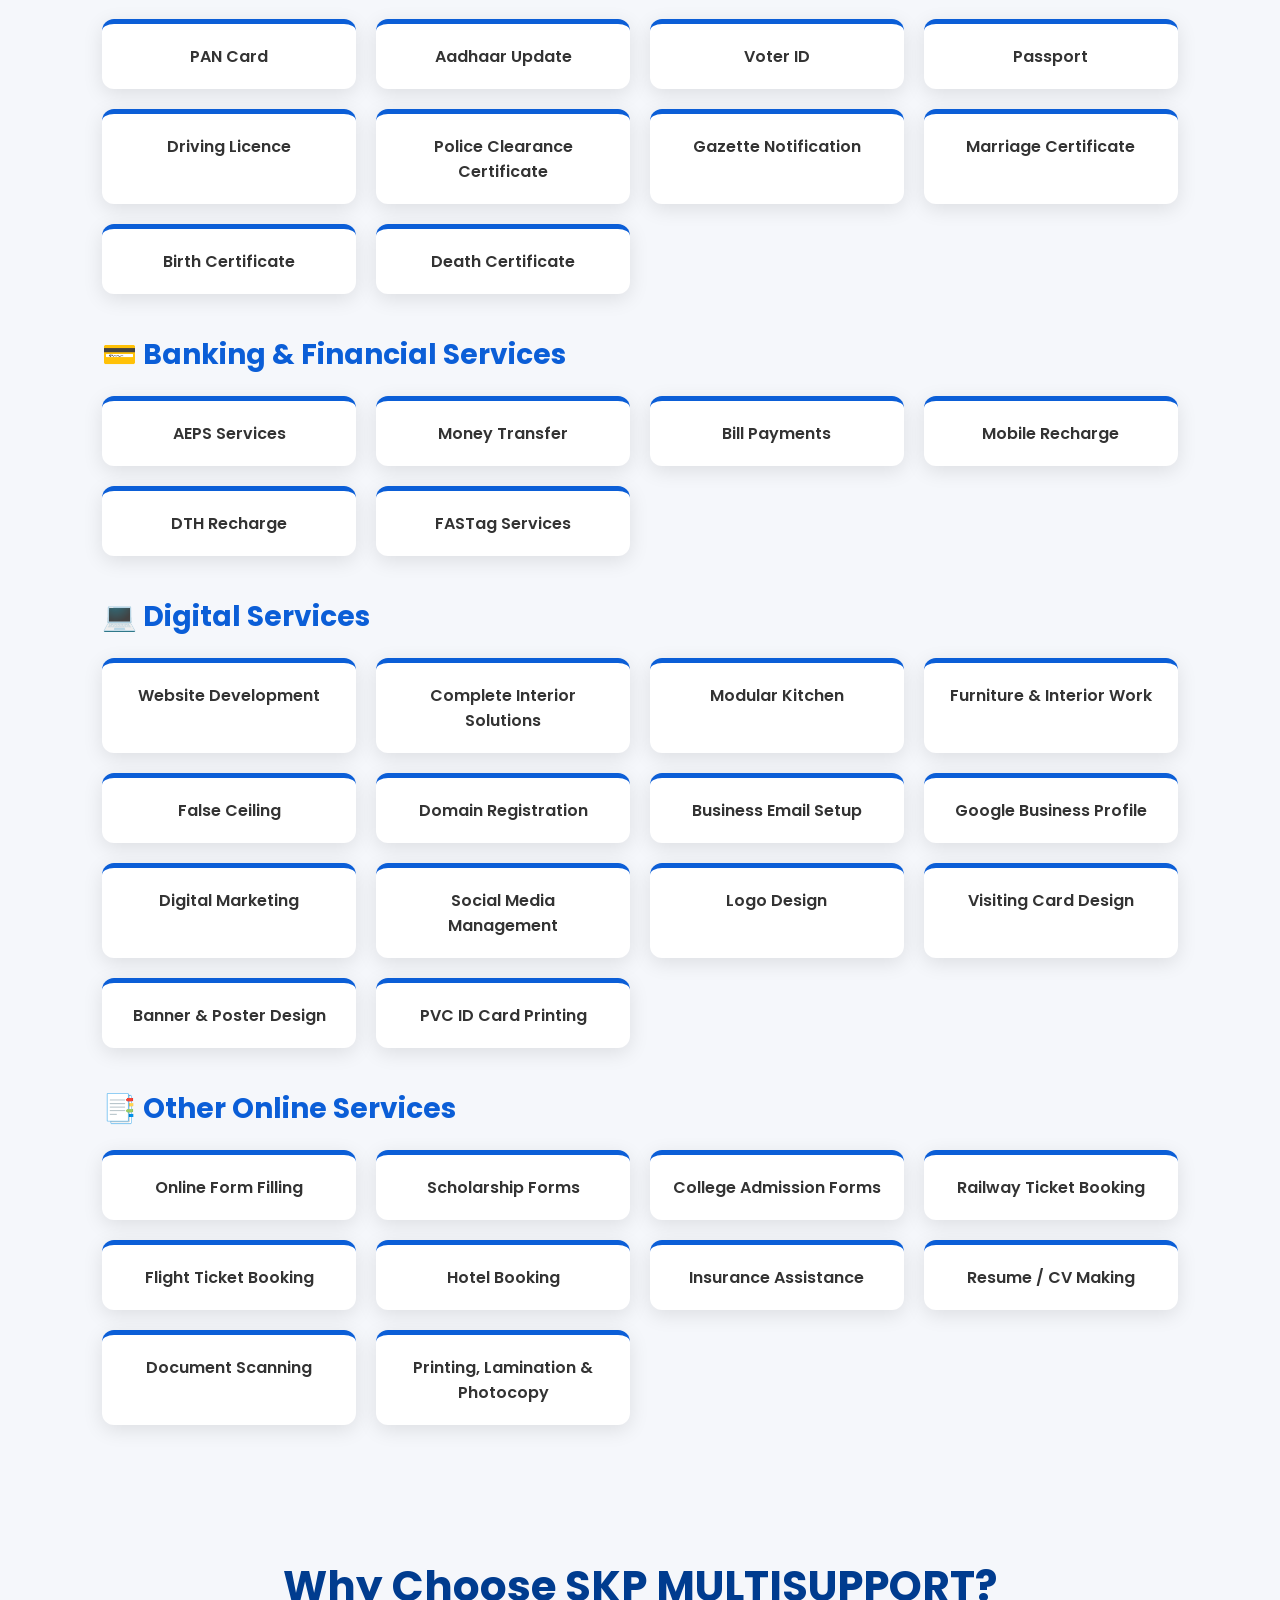
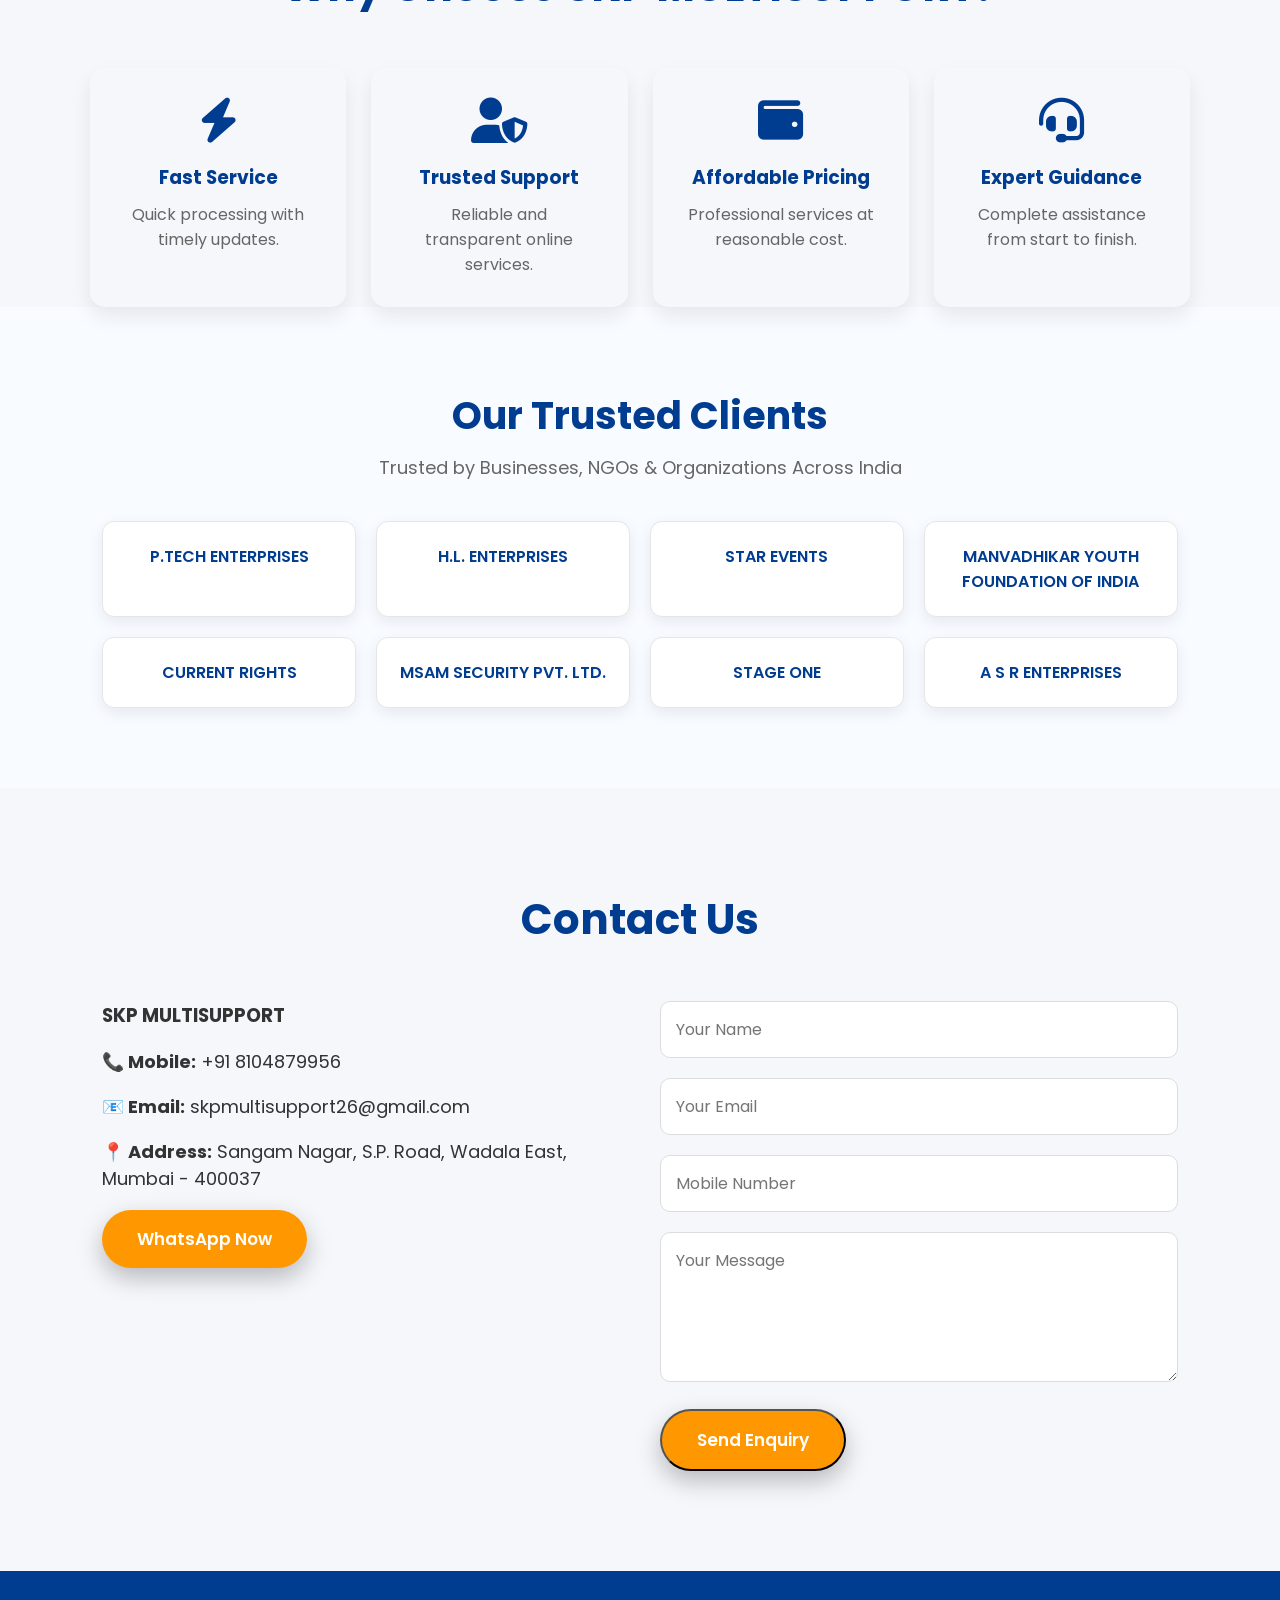
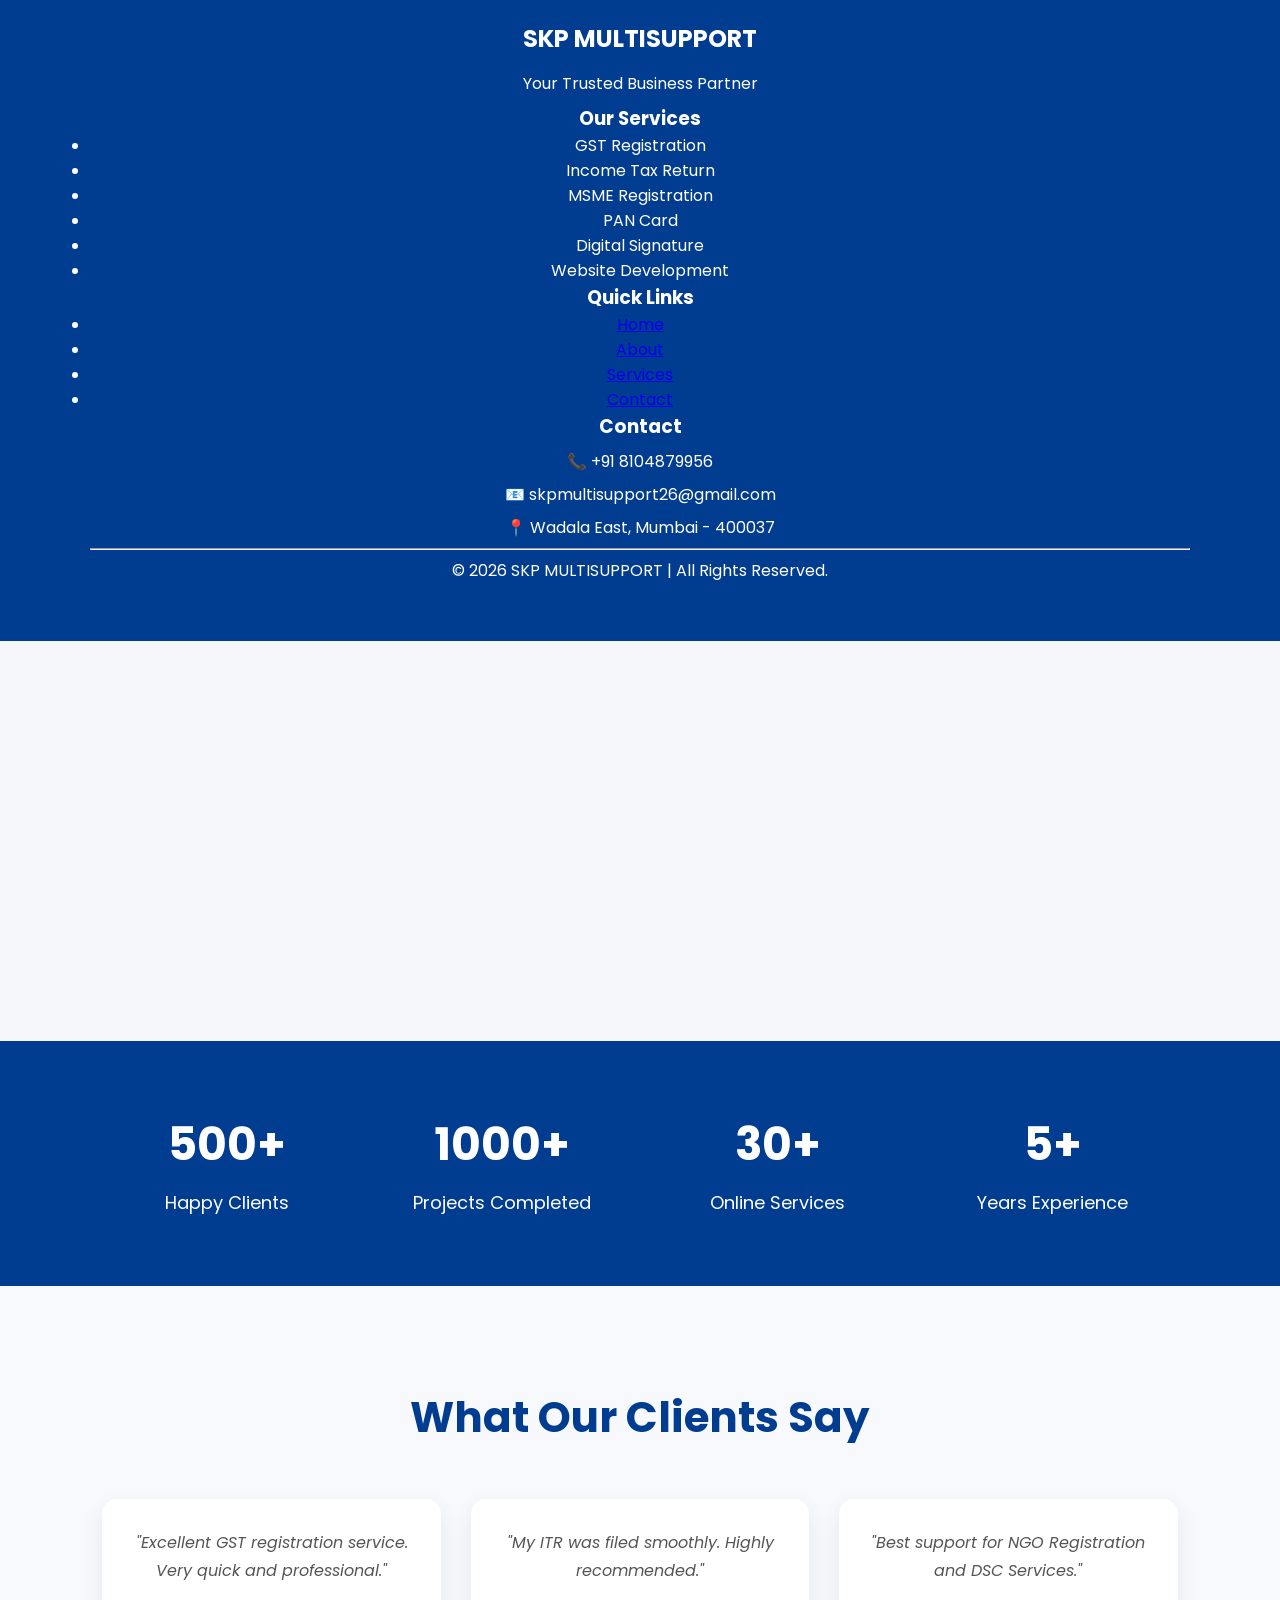
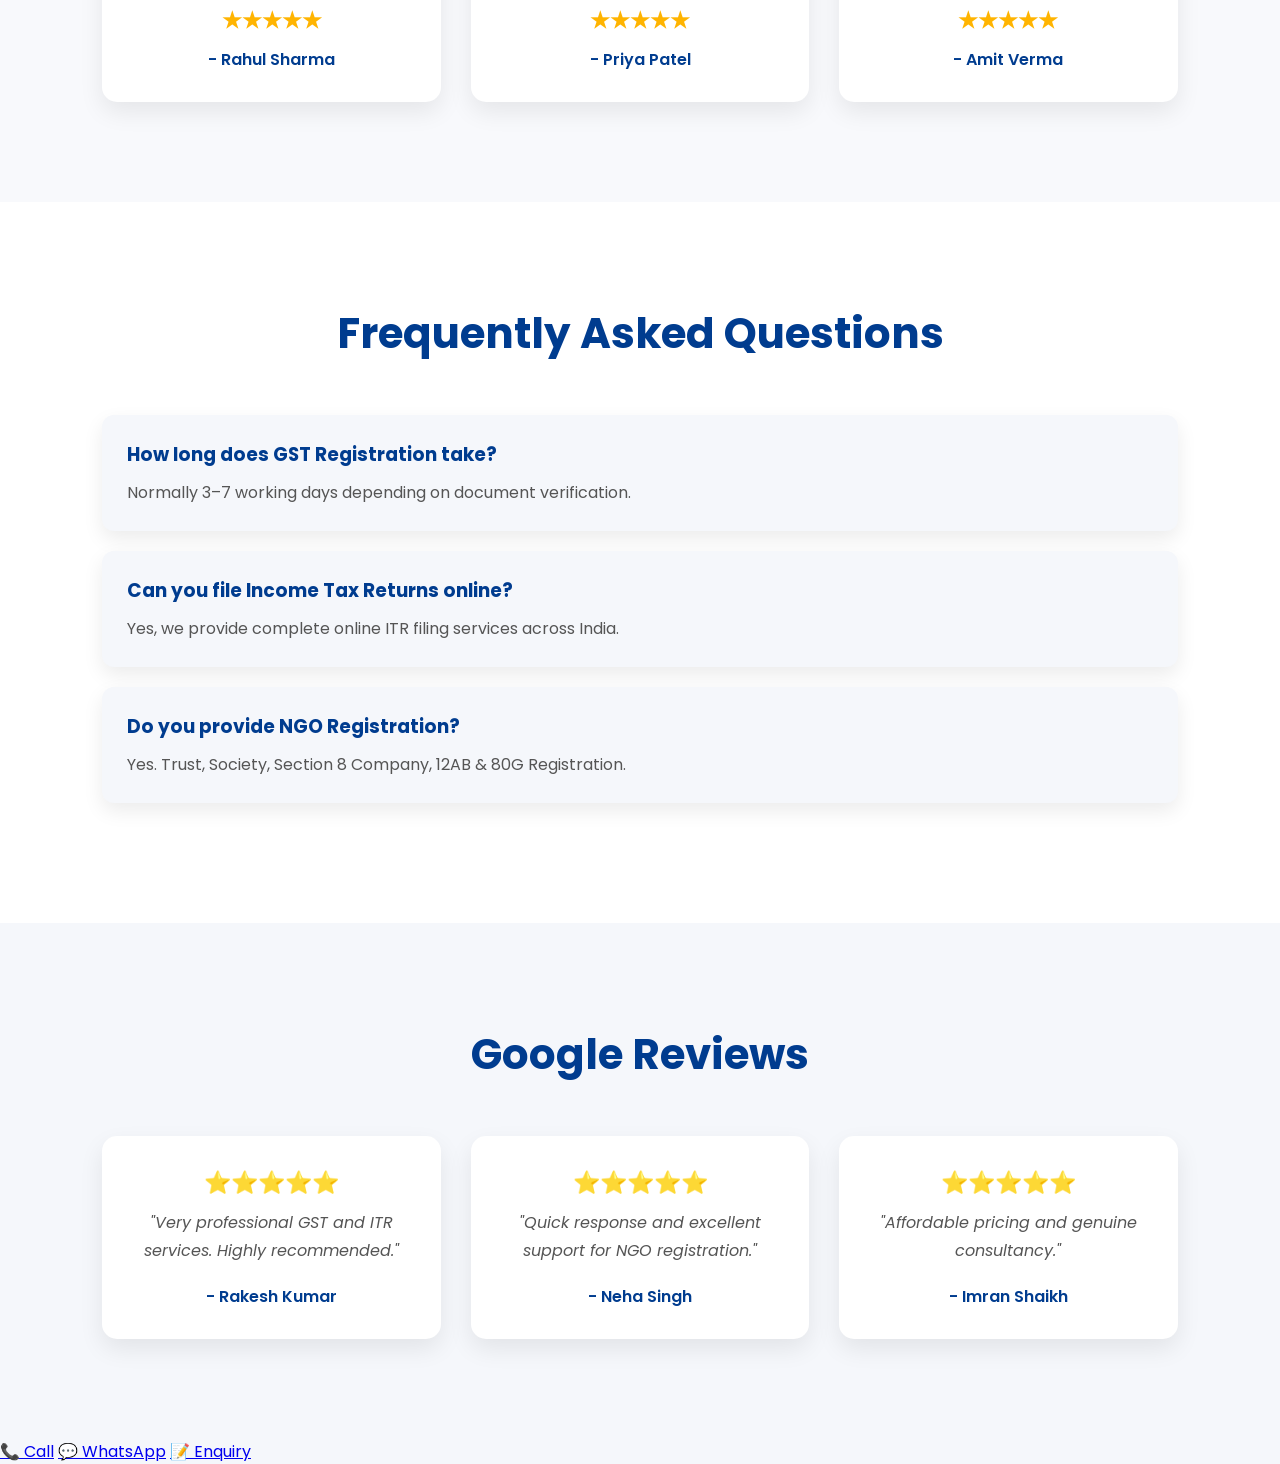
==== commit e019fcdf: "Added Trusted Clients section" ====
--- a/index.html
+++ b/index.html
@@ -333,6 +333,40 @@
     </div>
 
 </section>
+<section class="clients">
+
+    <div class="container">
+
+        <h2>Our Trusted Clients</h2>
+
+        <p class="clients-subtitle">
+            Trusted by Businesses, NGOs & Organizations Across India
+        </p>
+
+        <div class="clients-grid">
+
+            <div class="client-card">P.TECH ENTERPRISES</div>
+
+            <div class="client-card">H.L. ENTERPRISES</div>
+
+            <div class="client-card">STAR EVENTS</div>
+
+            <div class="client-card">MANVADHIKAR YOUTH FOUNDATION OF INDIA</div>
+
+            <div class="client-card">CURRENT RIGHTS</div>
+
+            <div class="client-card">MSAM SECURITY PVT. LTD.</div>
+
+            <div class="client-card">STAGE ONE</div>
+
+            <div class="client-card">A S R ENTERPRISES</div>
+
+        </div>
+
+    </div>
+
+</section>
+
 <section id="contact" class="contact"data-aos="fade-up">
 
     <div class="container">
--- a/assets/css/style.css
+++ b/assets/css/style.css
@@ -828,4 +828,45 @@
 .about-box p{
 color:#666;
 font-weight:600;
+}/* TRUSTED CLIENTS */
+
+.clients{
+    padding:80px 8%;
+    background:#f8fbff;
+    text-align:center;
+}
+
+.clients h2{
+    font-size:38px;
+    color:#003c8f;
+    margin-bottom:10px;
+}
+
+.clients-subtitle{
+    color:#666;
+    margin-bottom:40px;
+    font-size:18px;
+}
+
+.clients-grid{
+    display:grid;
+    grid-template-columns:repeat(auto-fit,minmax(250px,1fr));
+    gap:20px;
+}
+
+.client-card{
+    background:#fff;
+    padding:22px;
+    border-radius:12px;
+    font-weight:600;
+    color:#003c8f;
+    border:1px solid #e6e6e6;
+    box-shadow:0 5px 15px rgba(0,0,0,.08);
+    transition:.3s;
+}
+
+.client-card:hover{
+    background:#003c8f;
+    color:#fff;
+    transform:translateY(-6px);
 }
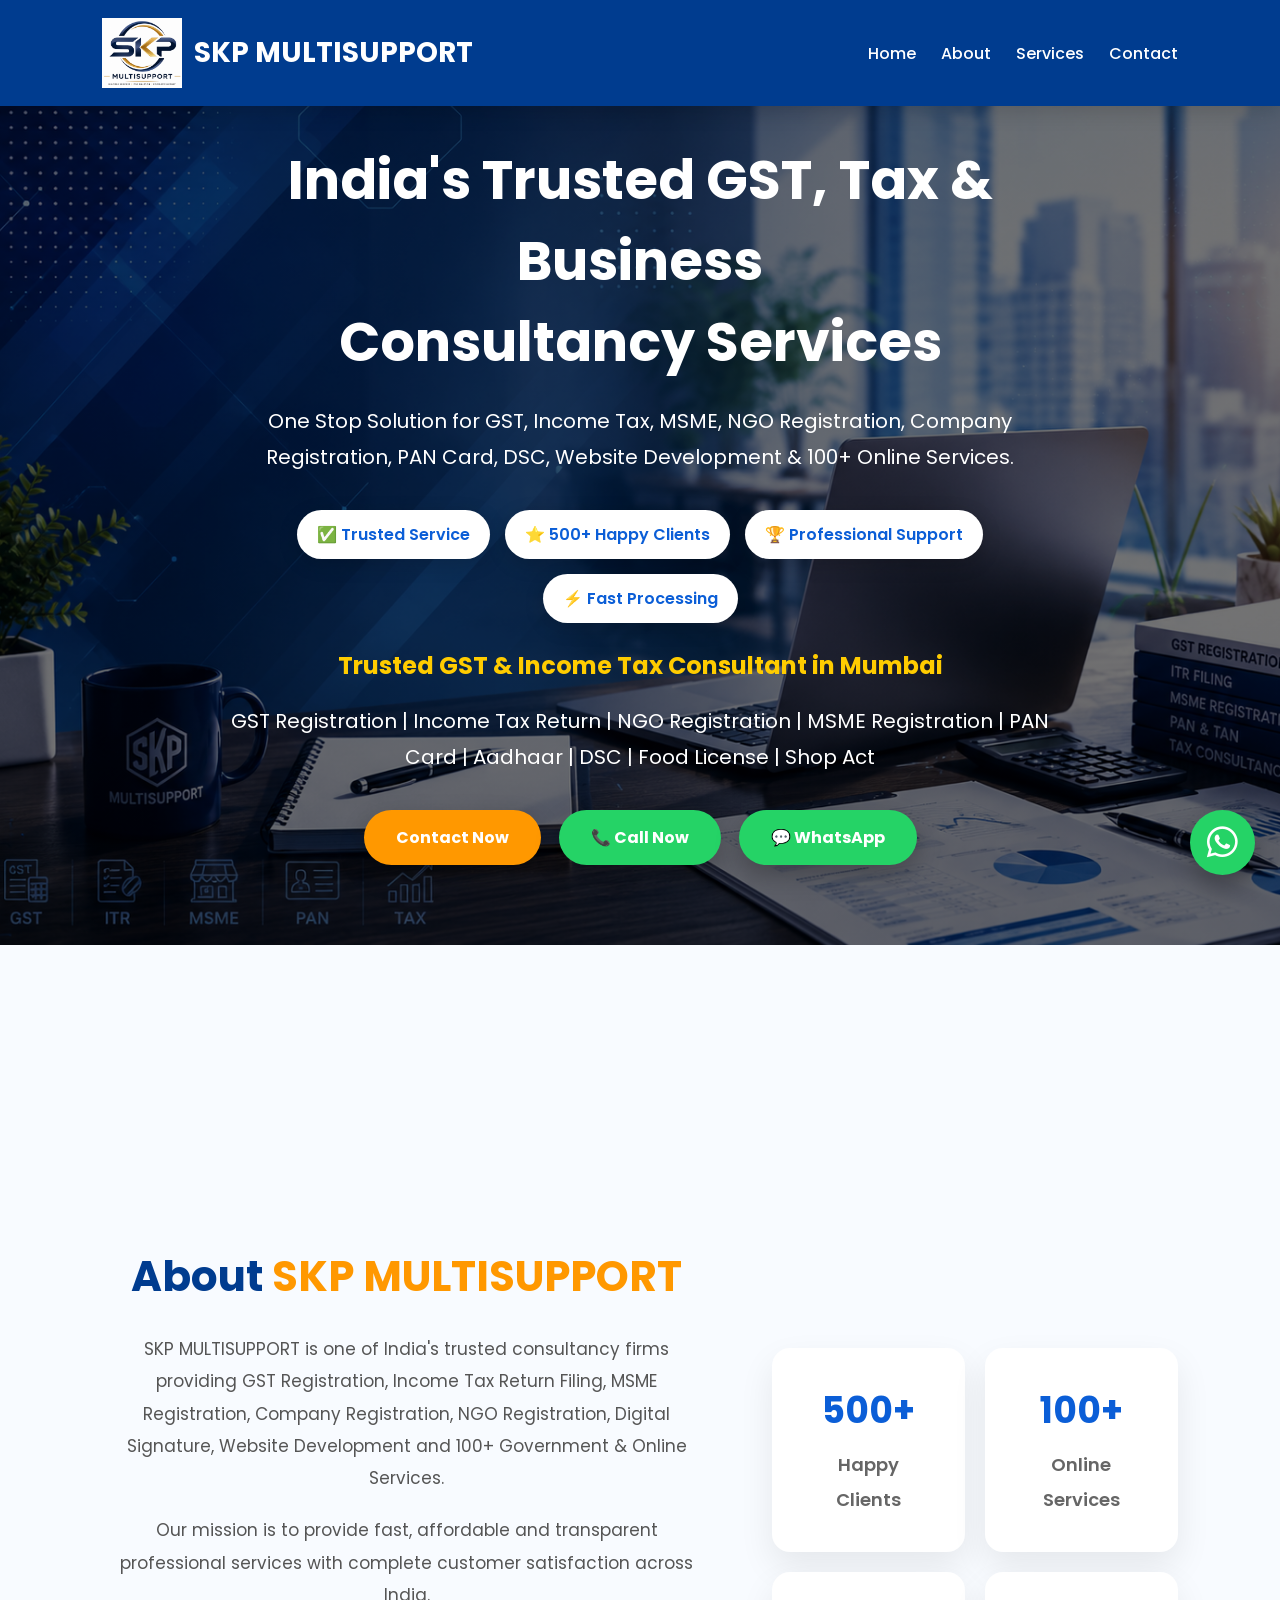
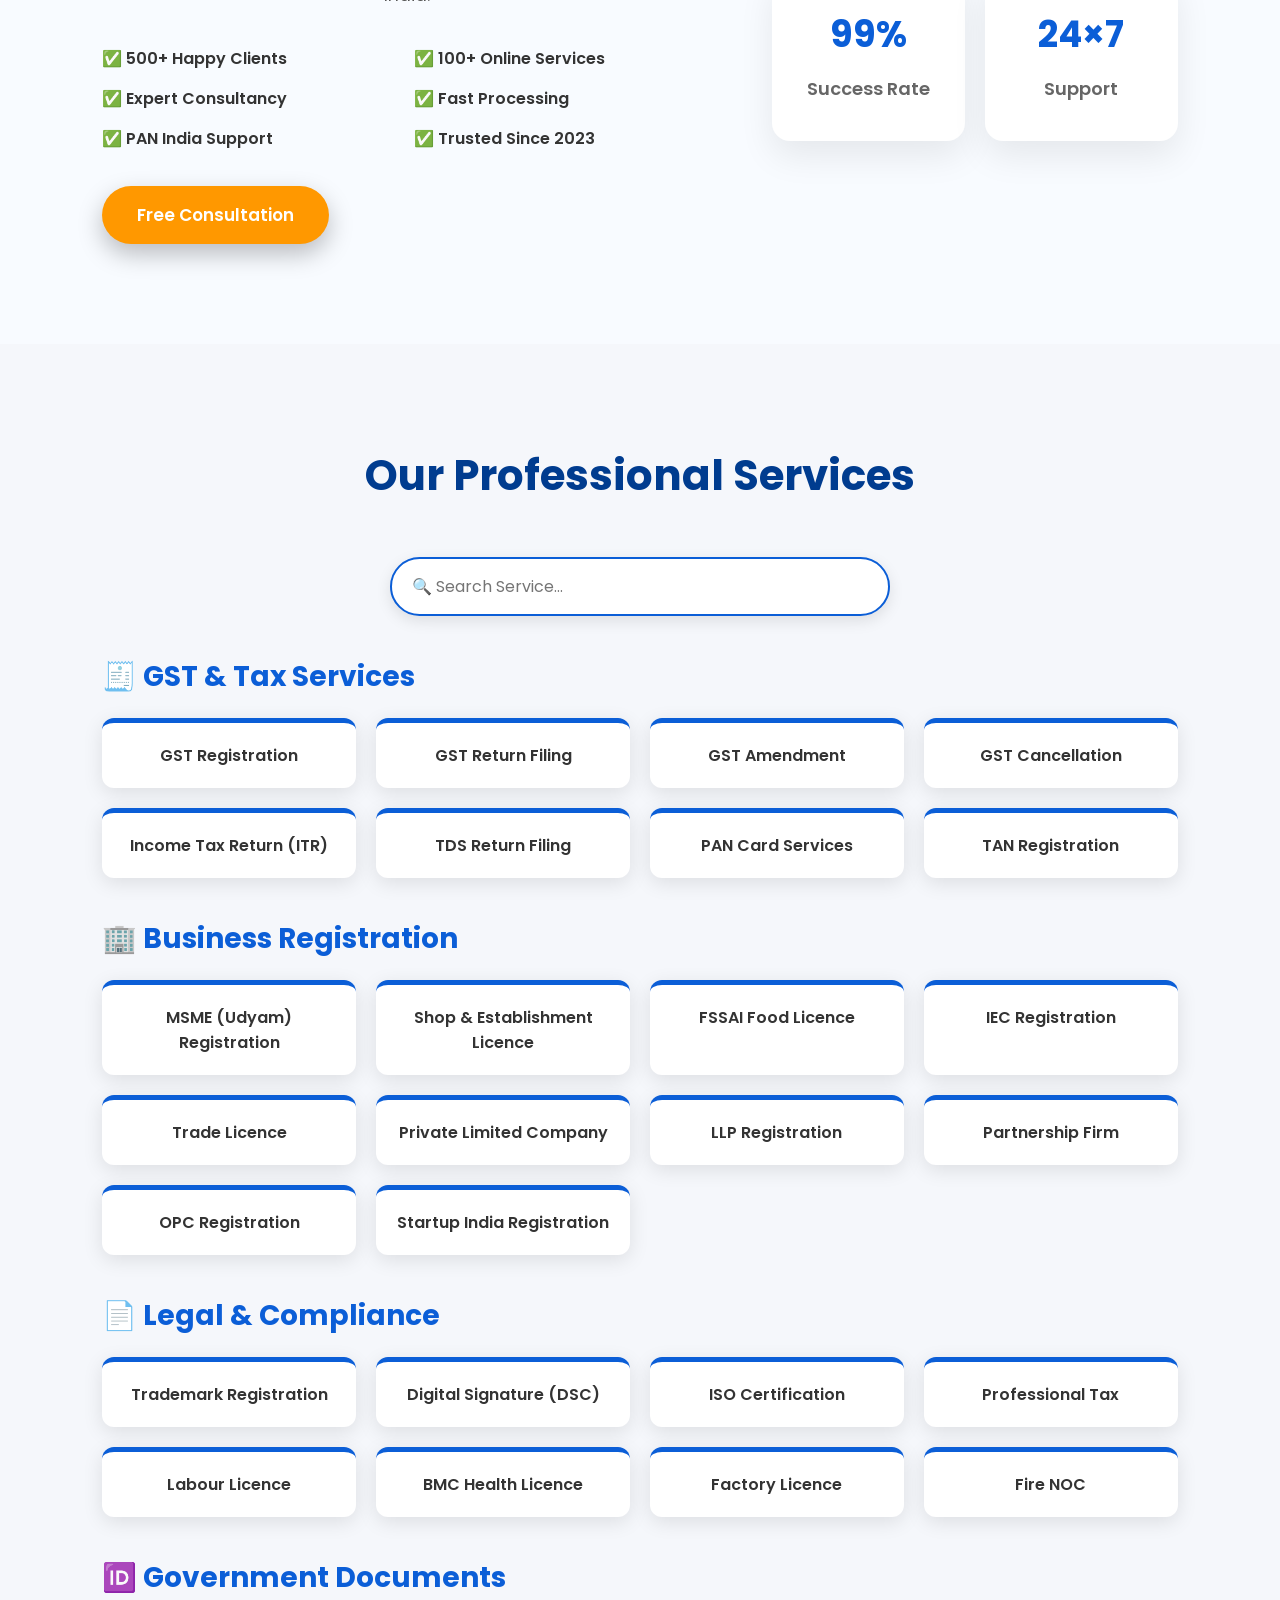
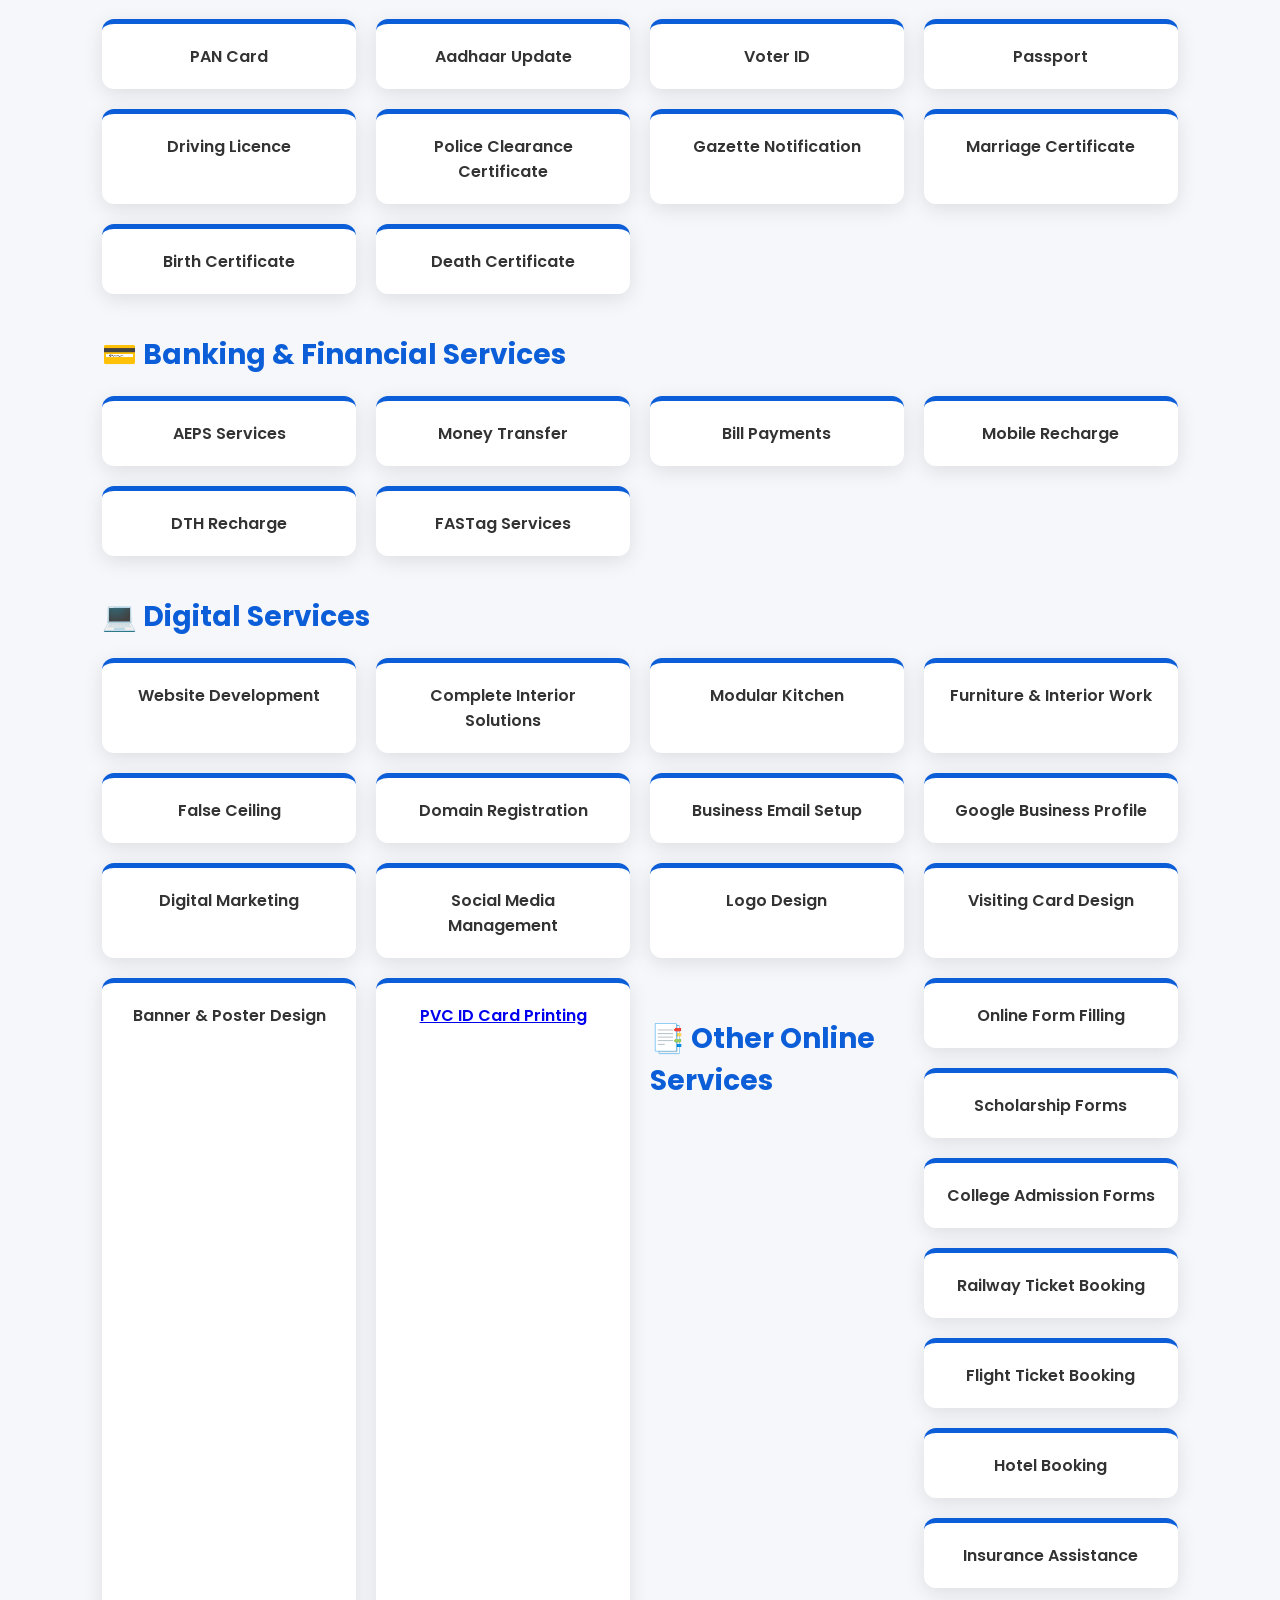
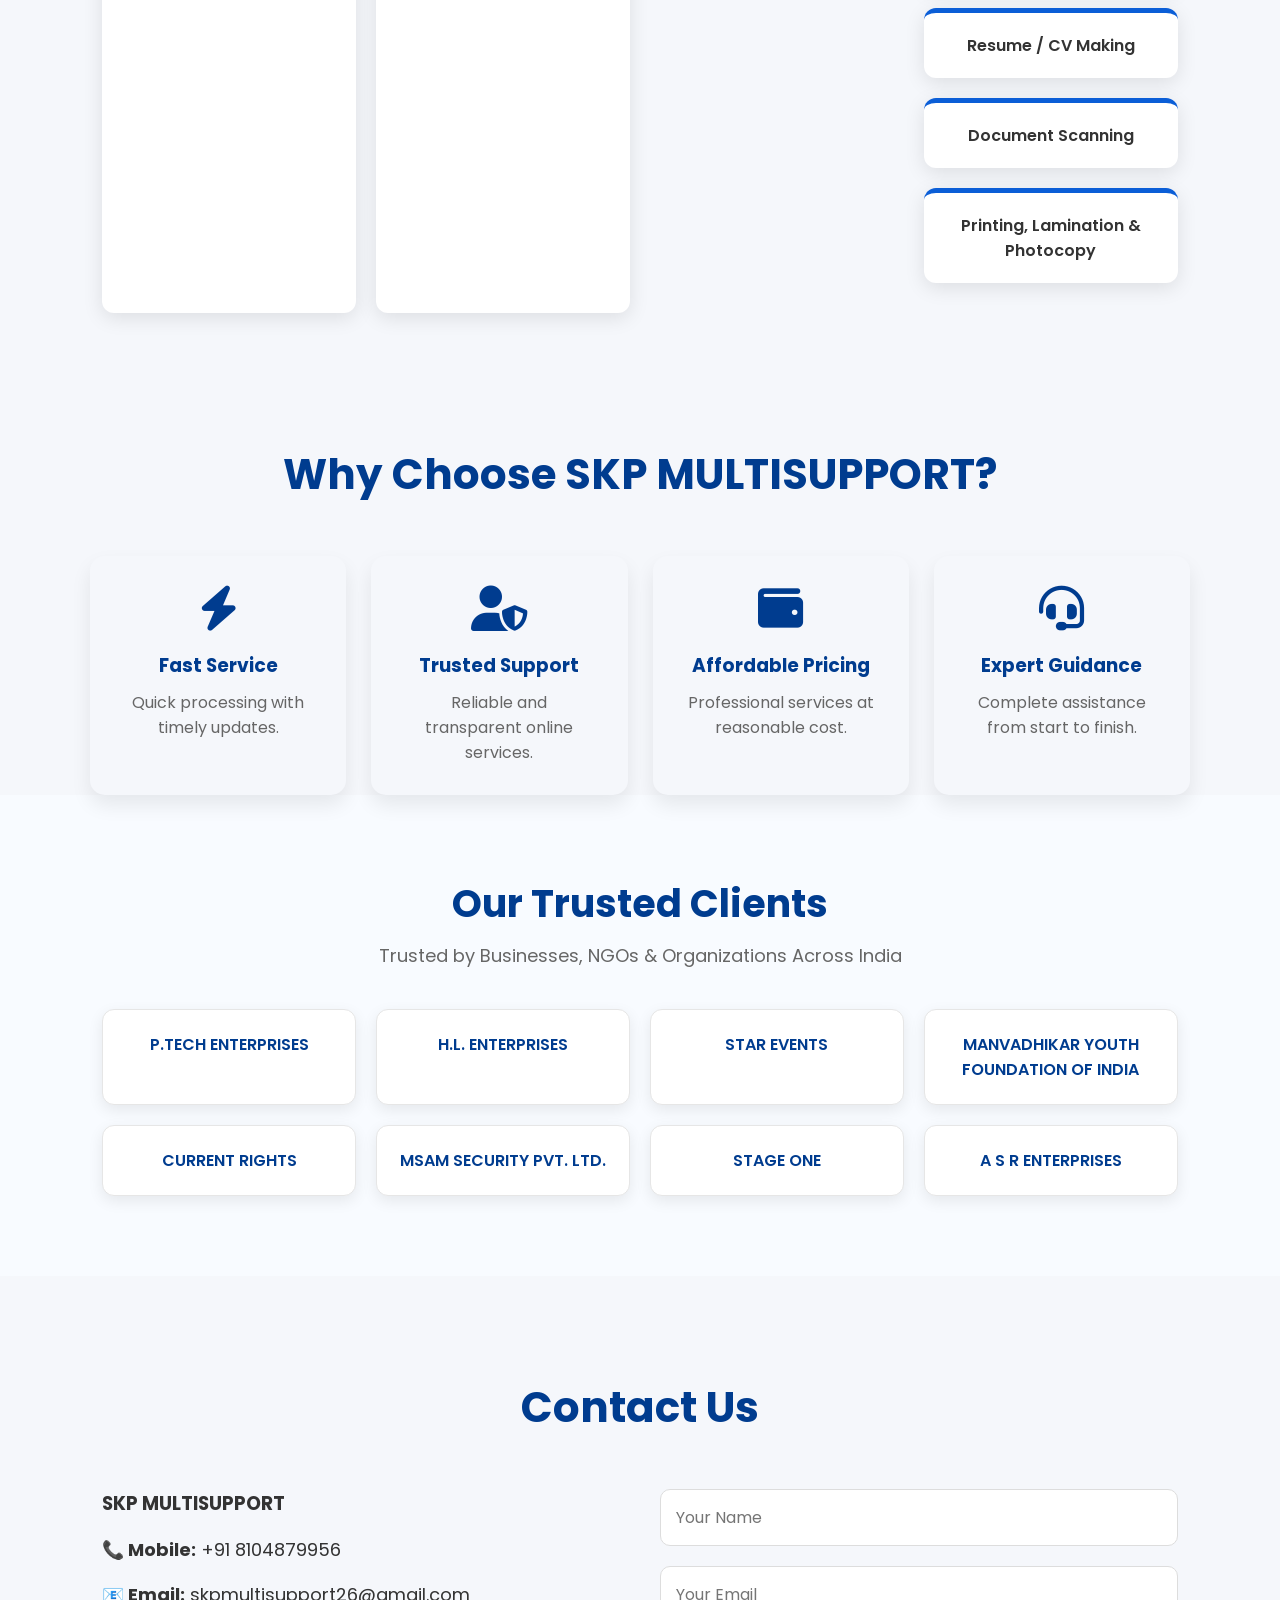
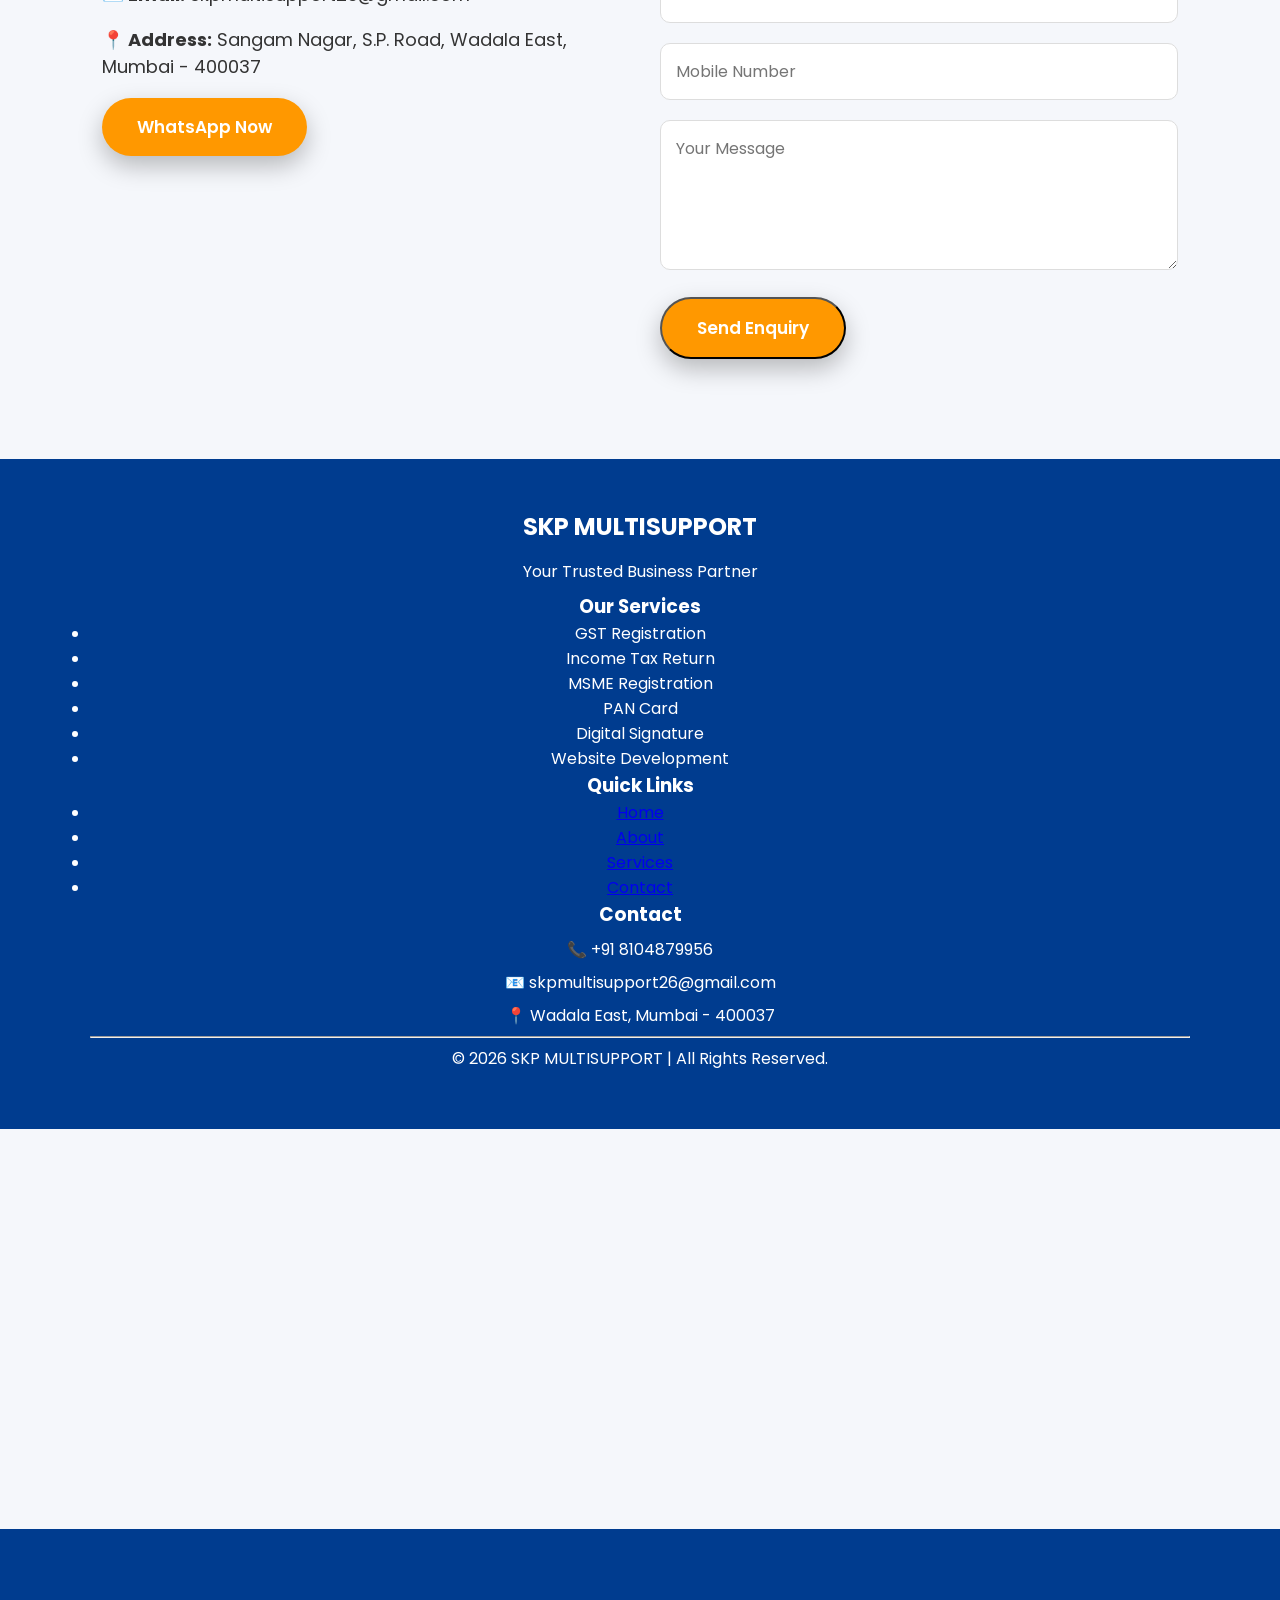
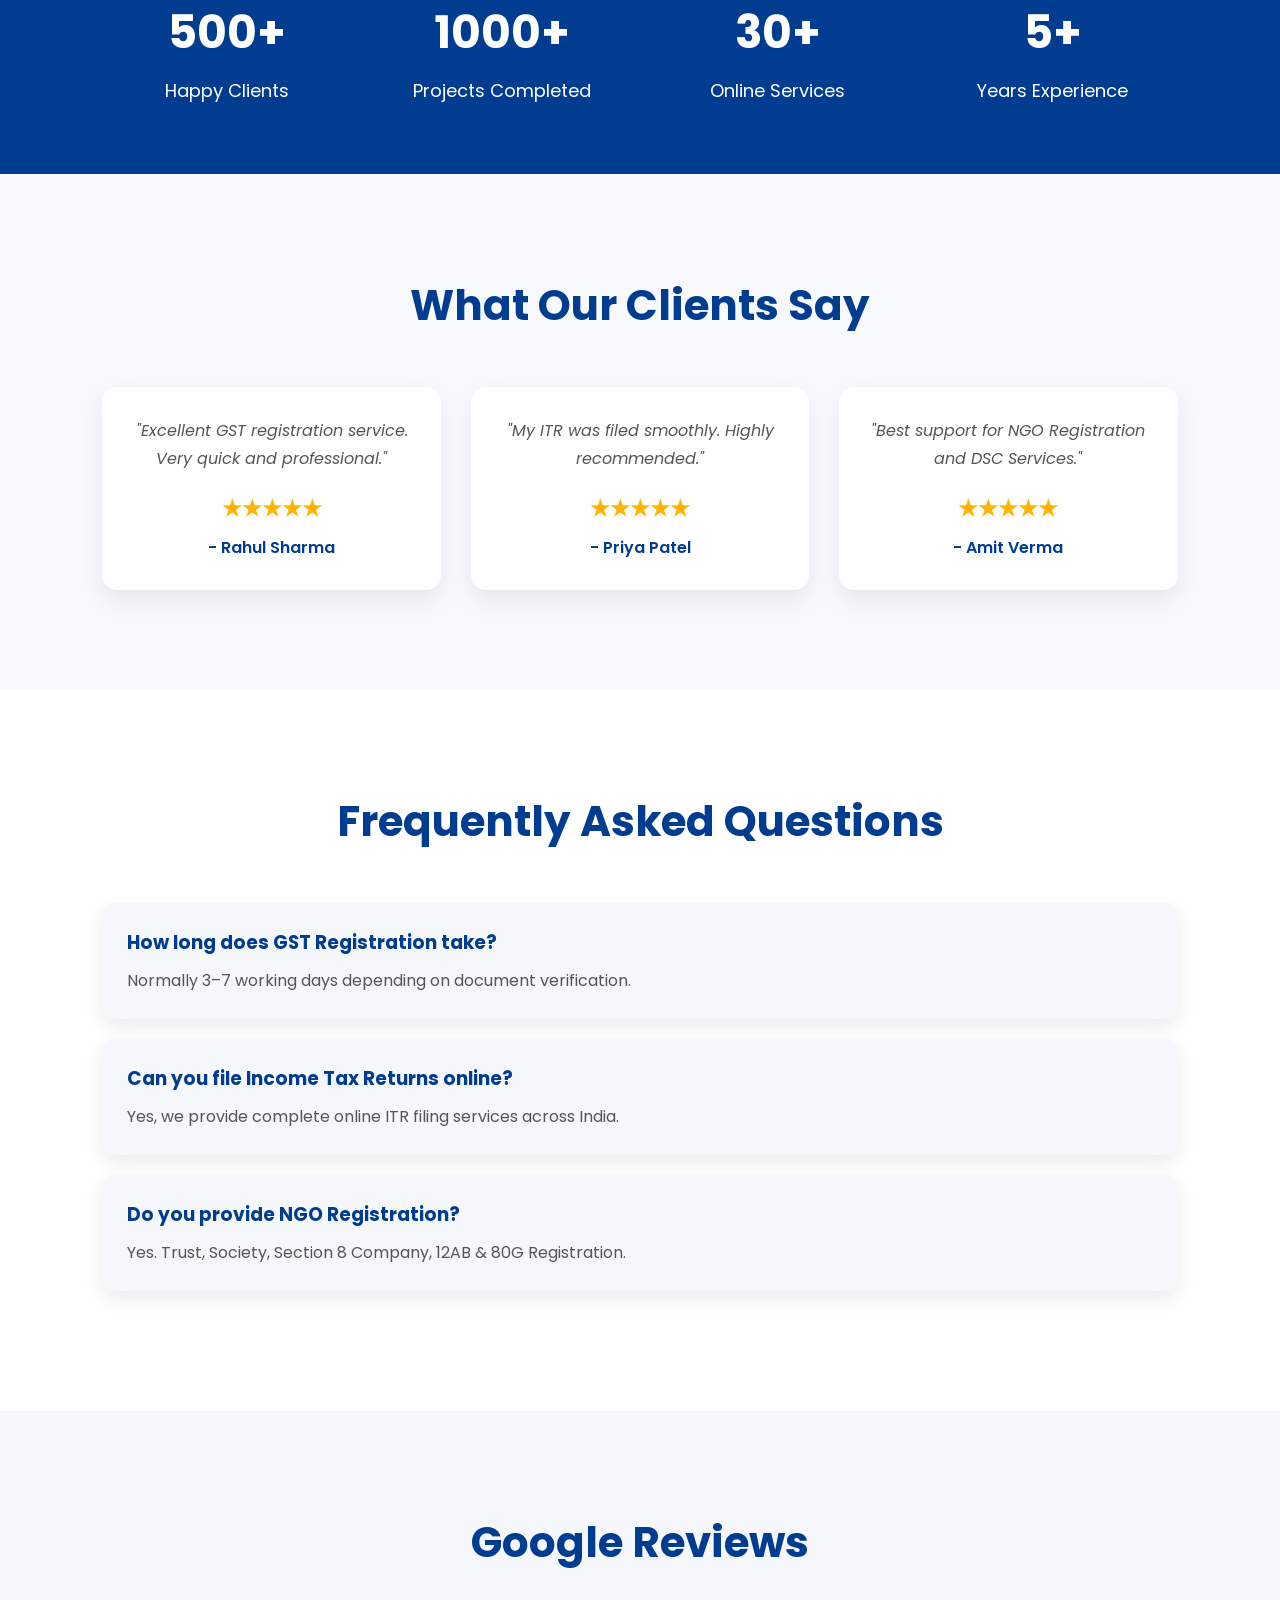
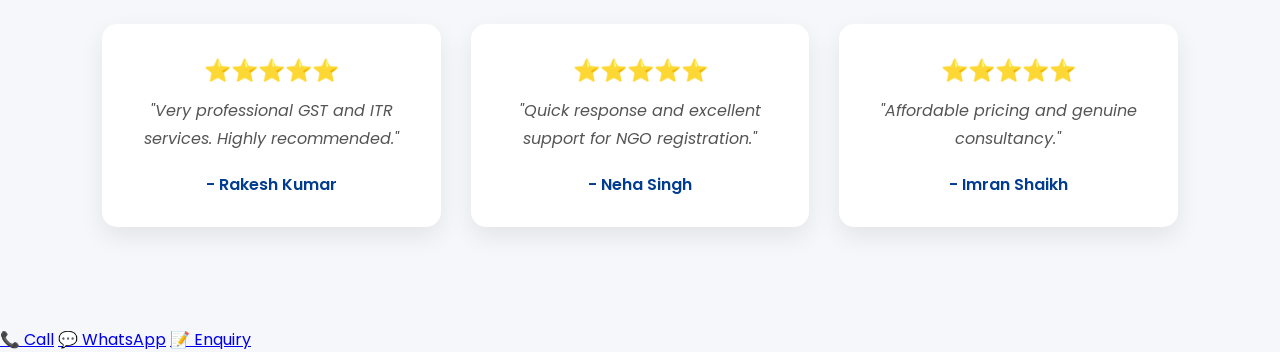
==== commit e93092cf: "Added PVC card page and updated website" ====
--- a/index.html
+++ b/index.html
@@ -273,7 +273,8 @@
 <div class="service-card">Logo Design</div>
 <div class="service-card">Visiting Card Design</div>
 <div class="service-card">Banner & Poster Design</div>
-<div class="service-card">PVC ID Card Printing</div>
+<div class="service-card">
+    <a href="pvc-card.html">PVC ID Card Printing</a>
 </div>
 
 <h3>📑 Other Online Services</h3>
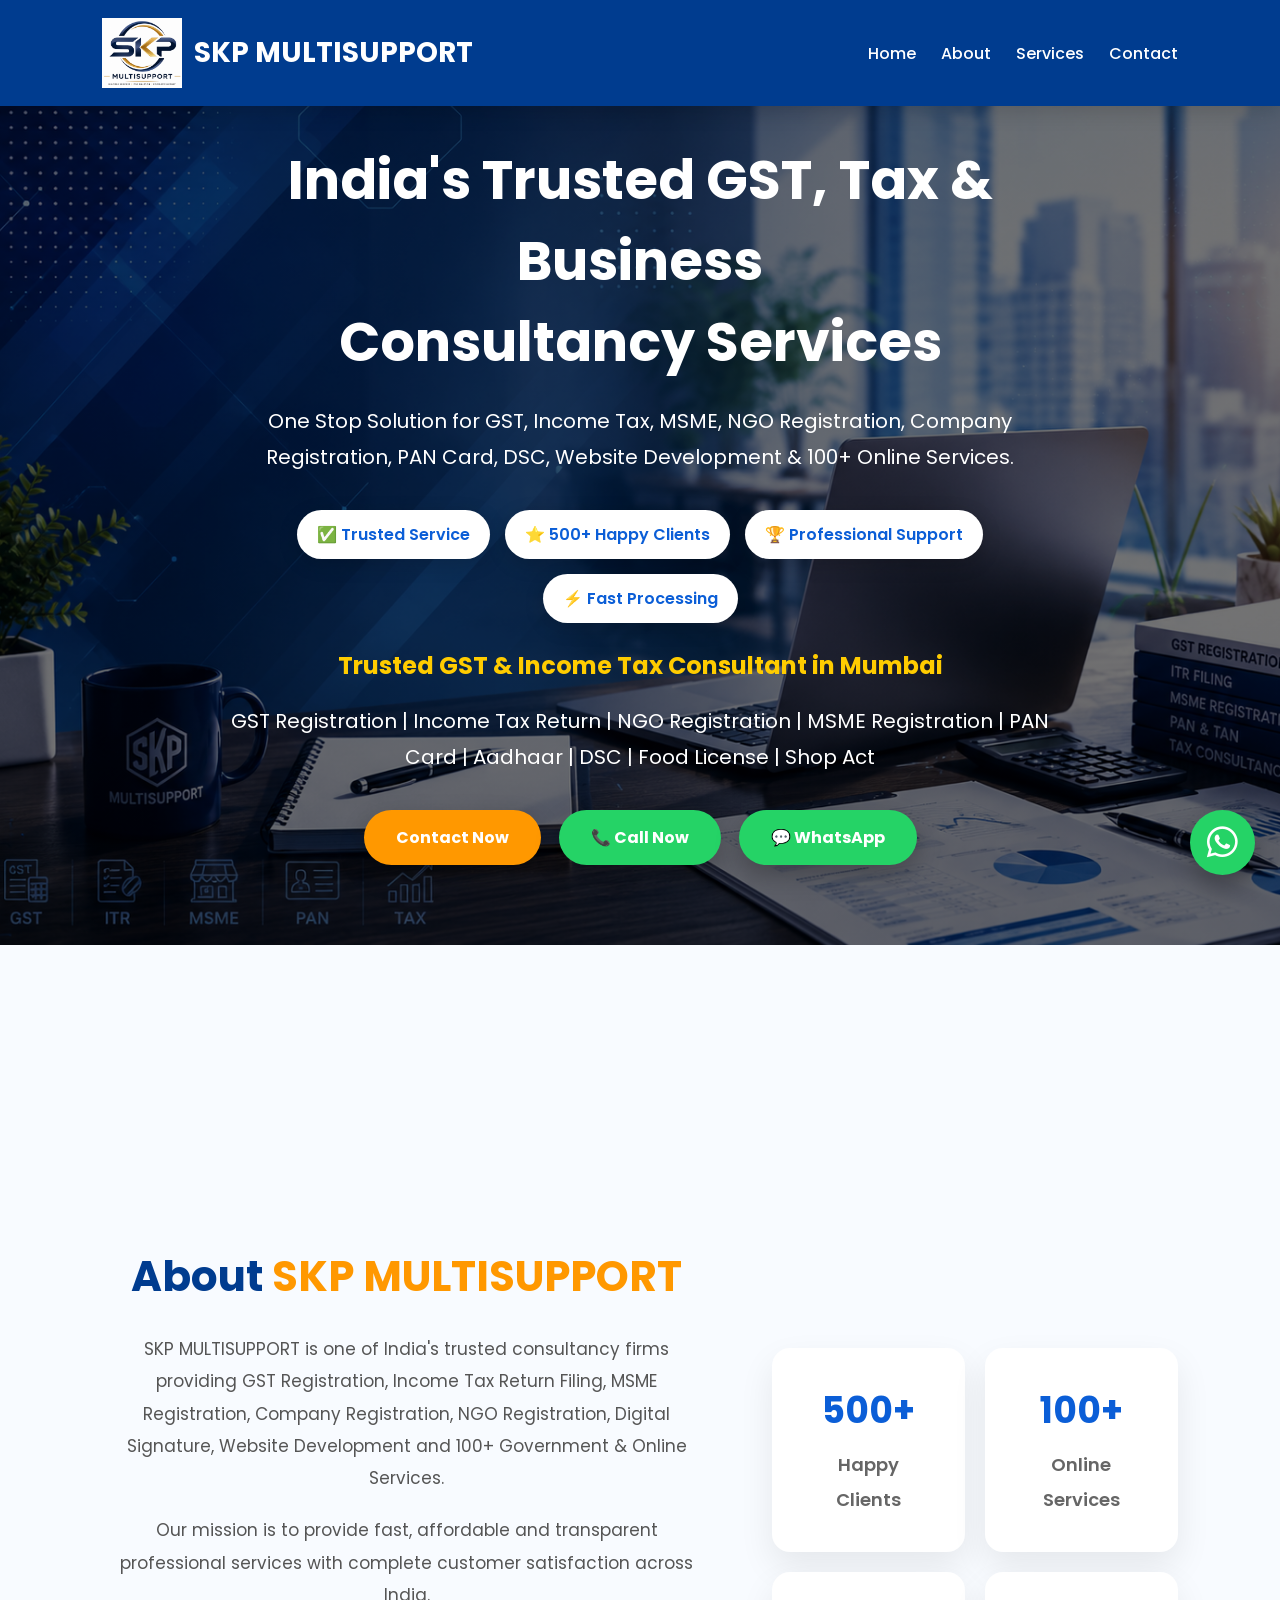
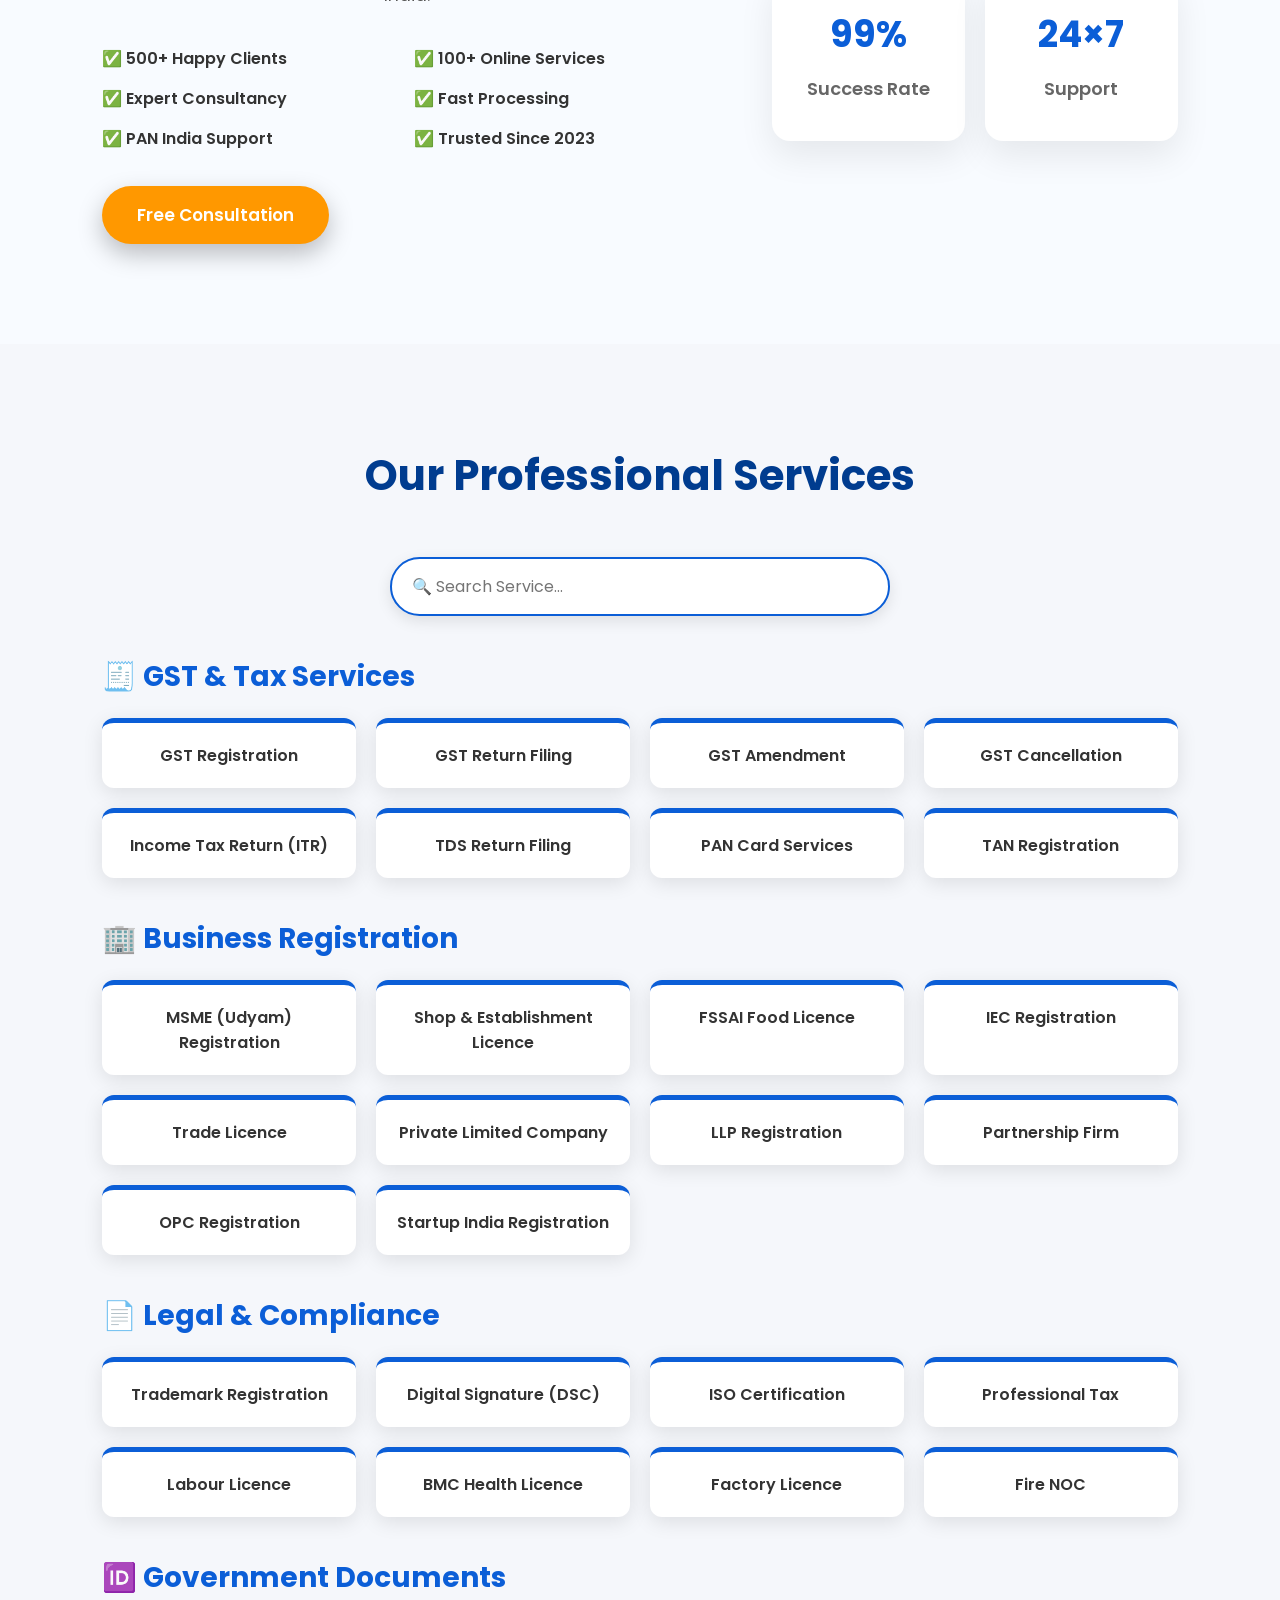
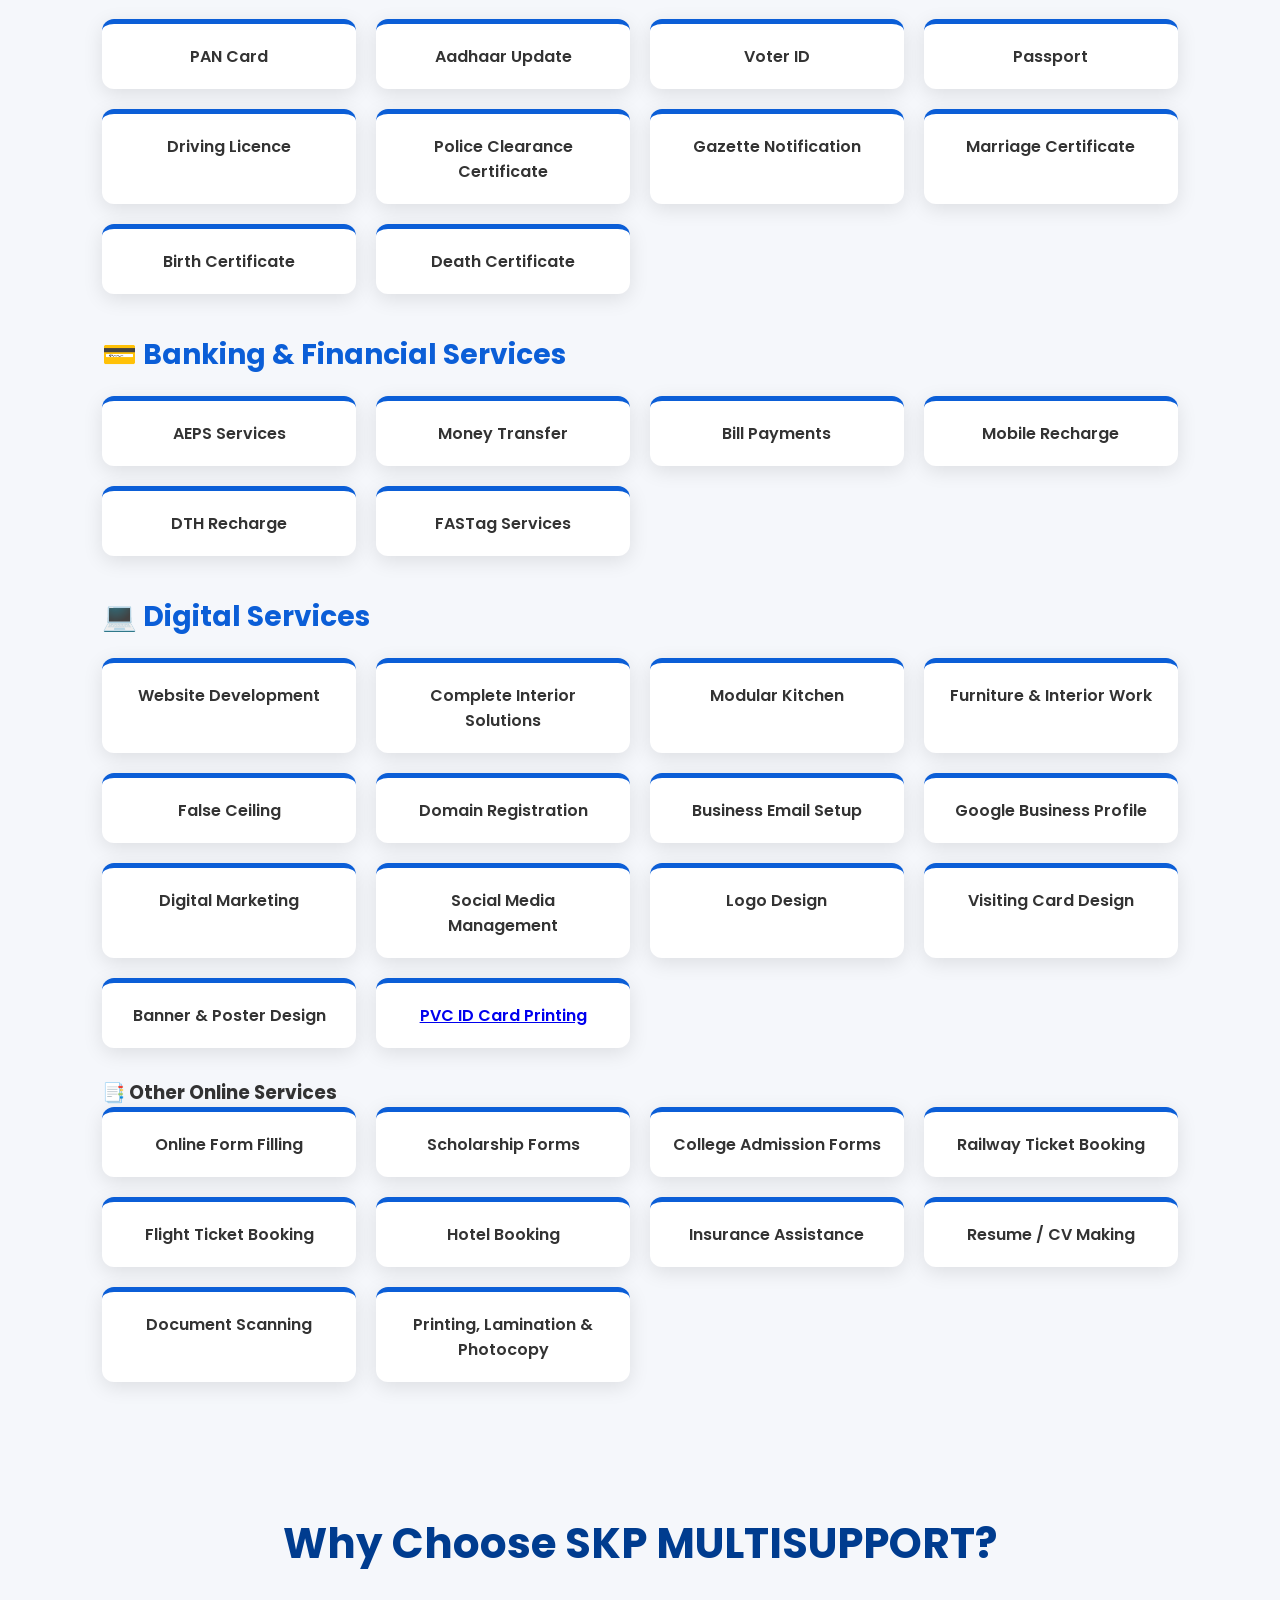
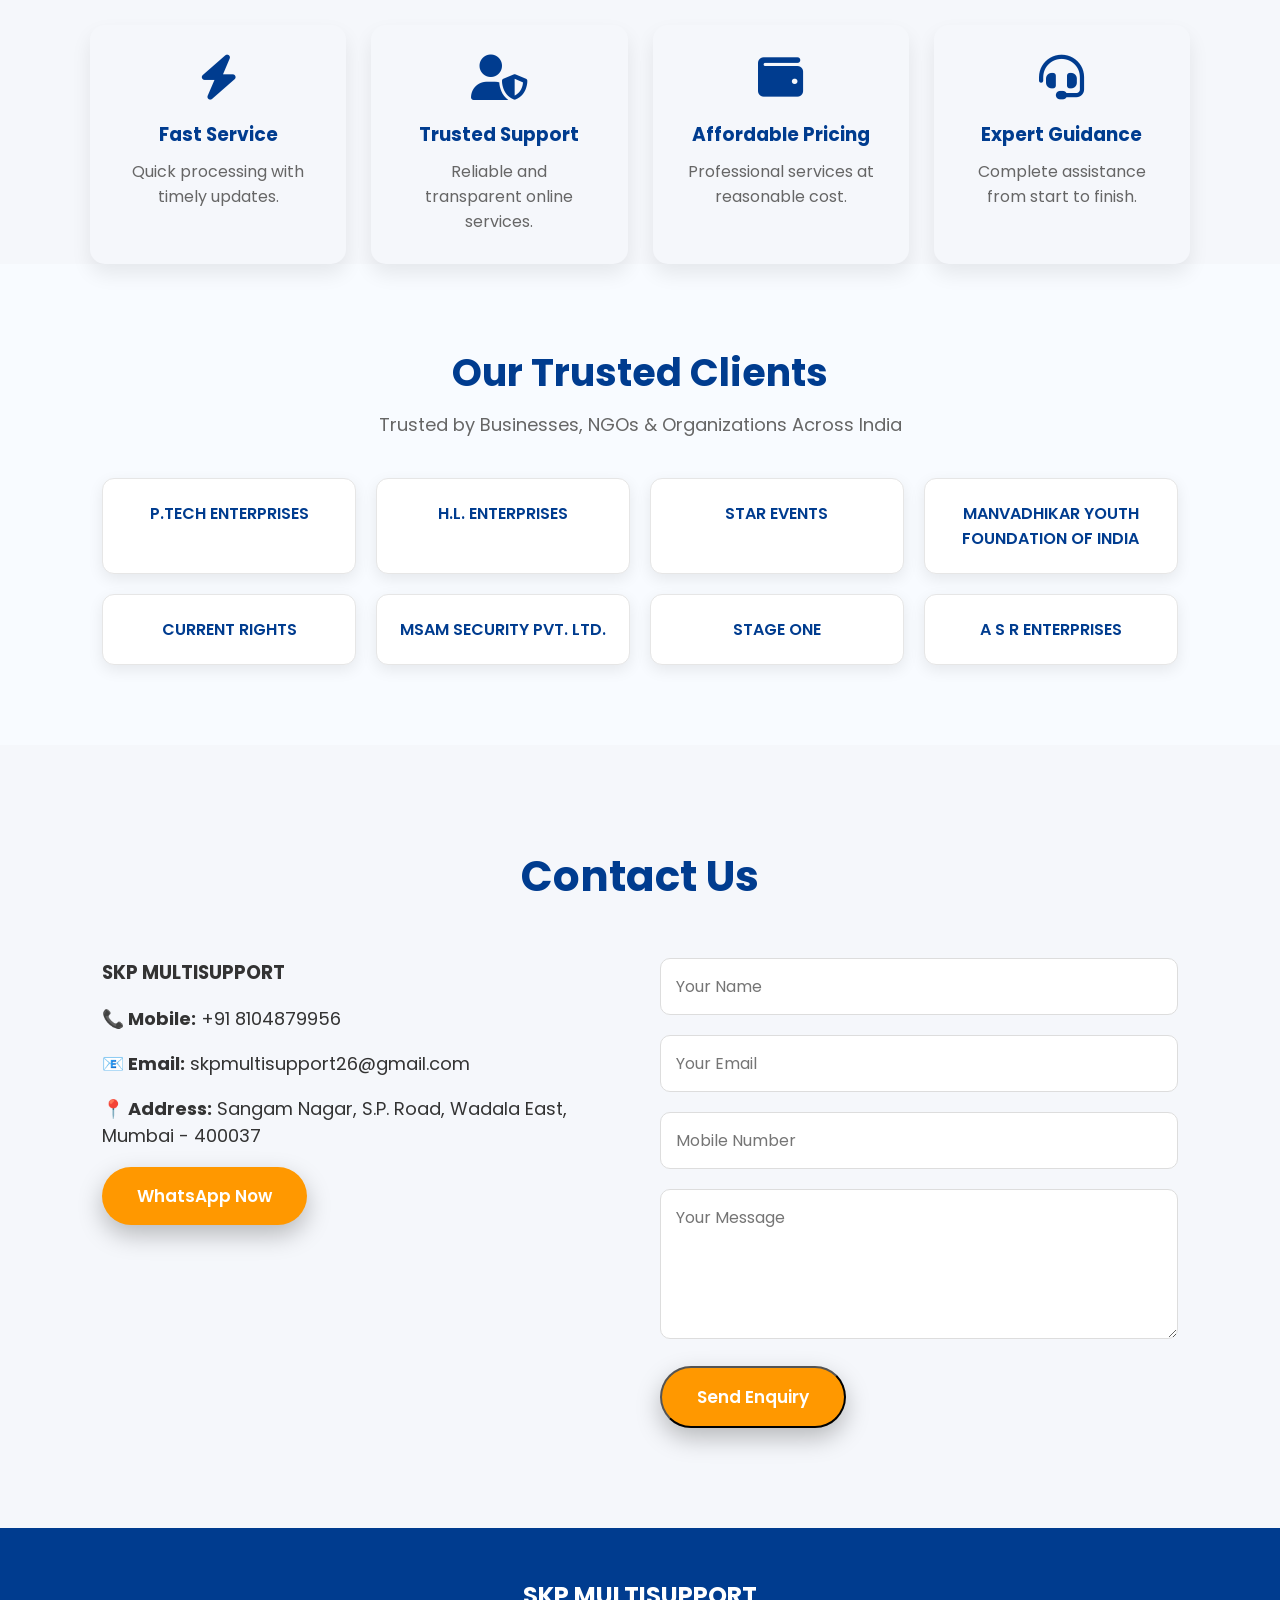
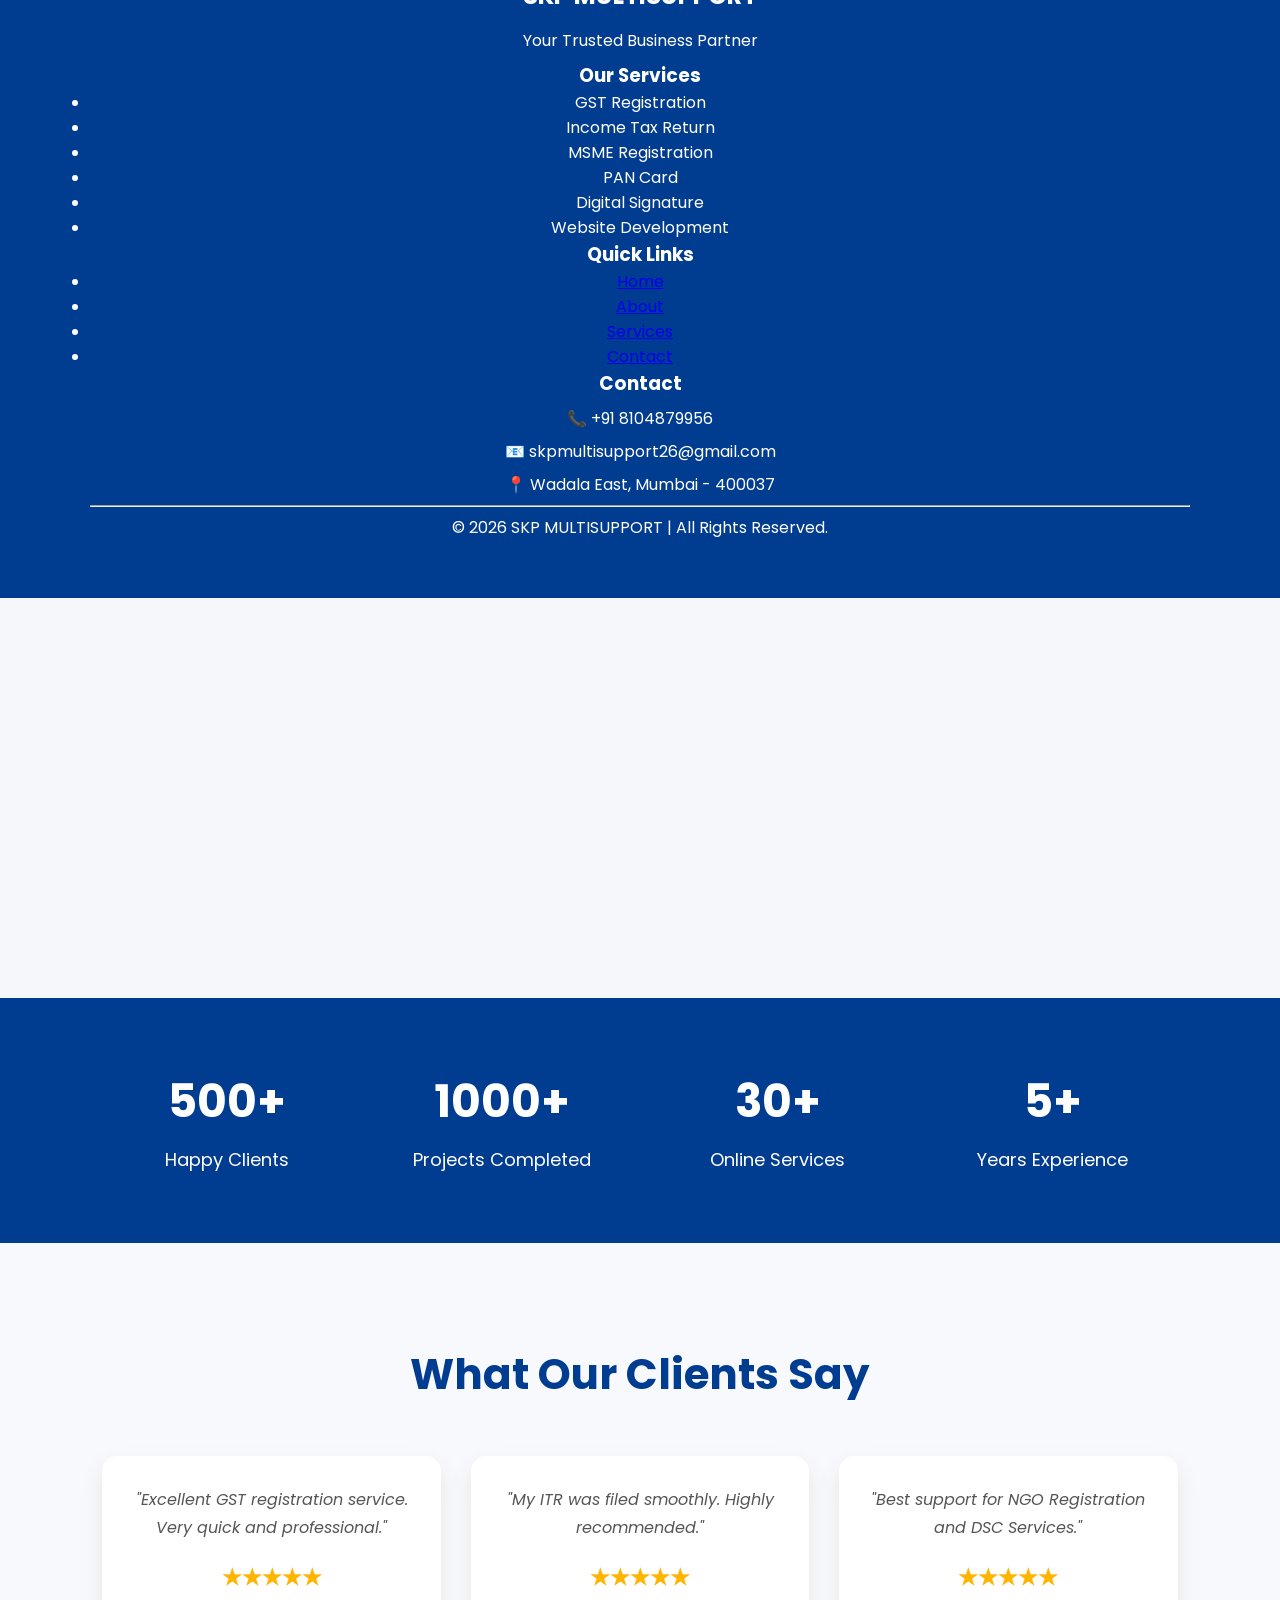
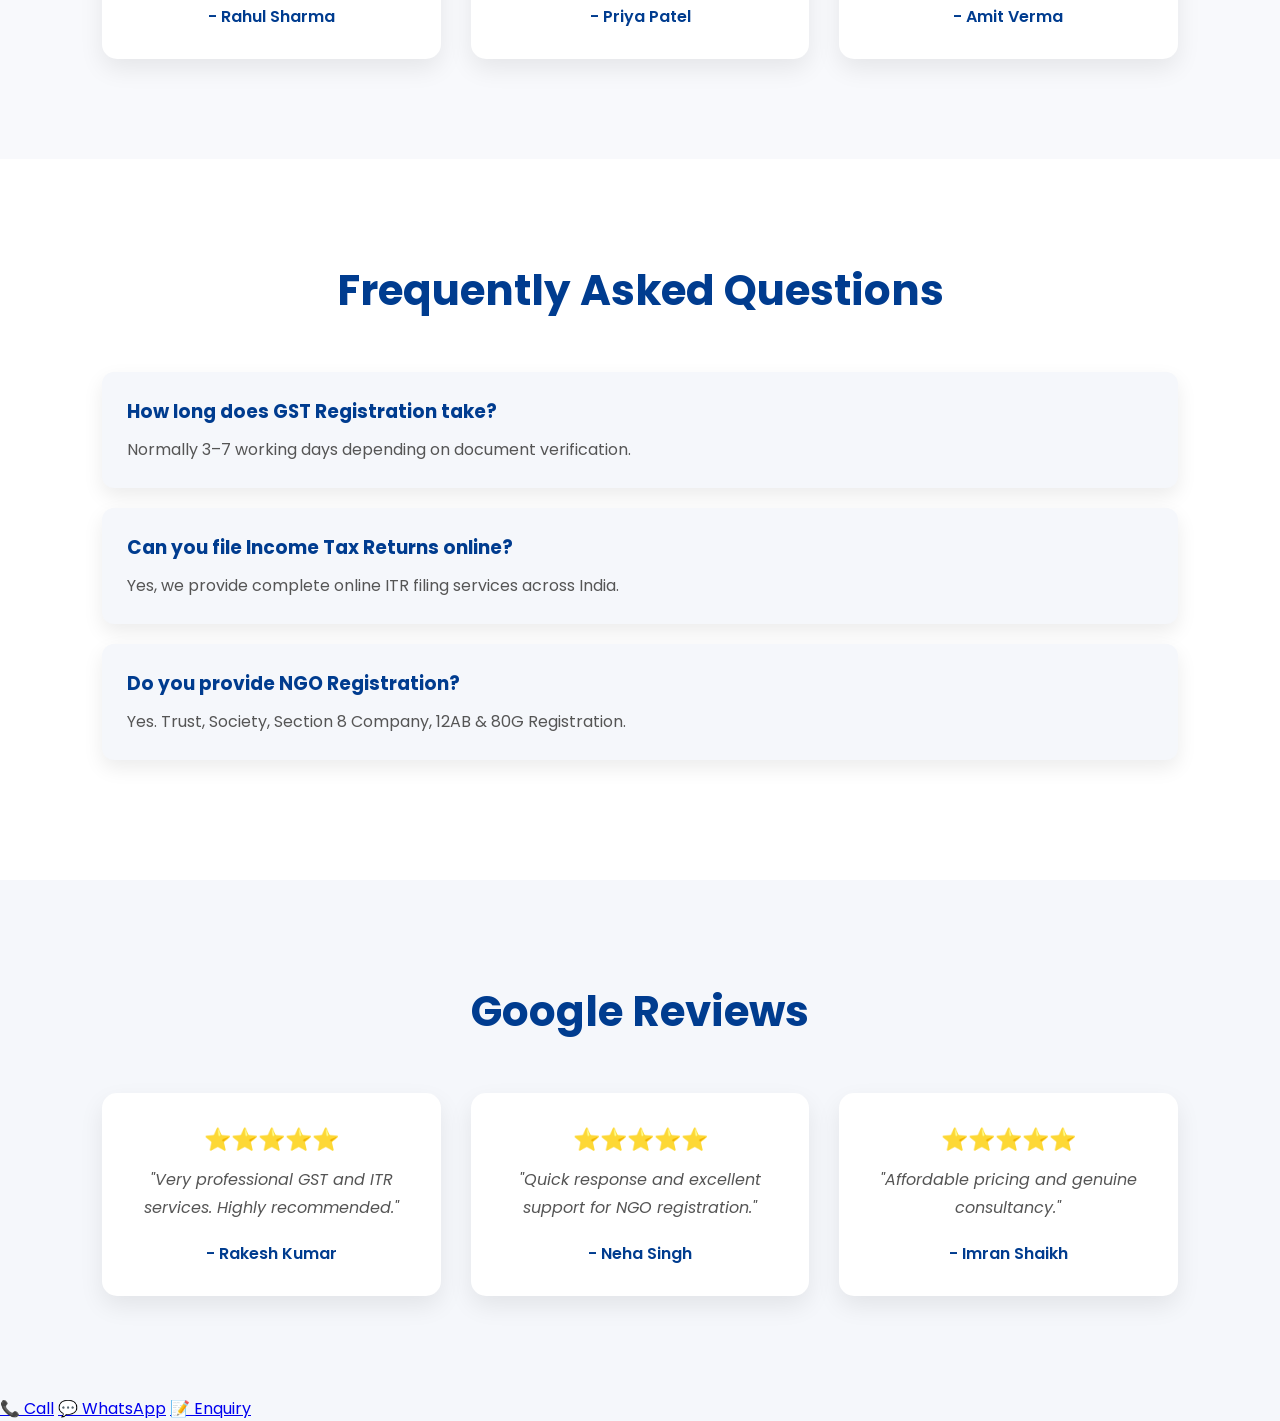
==== commit 98607589: "Fix PVC ID card service layout" ====
--- a/index.html
+++ b/index.html
@@ -273,8 +273,12 @@
 <div class="service-card">Logo Design</div>
 <div class="service-card">Visiting Card Design</div>
 <div class="service-card">Banner & Poster Design</div>
-<div class="service-card">
-    <a href="pvc-card.html">PVC ID Card Printing</a>
+
+<a href="pvc-card.html" class="service-card">
+    PVC ID Card Printing
+</a>
+</div>
+
 </div>
 
 <h3>📑 Other Online Services</h3>
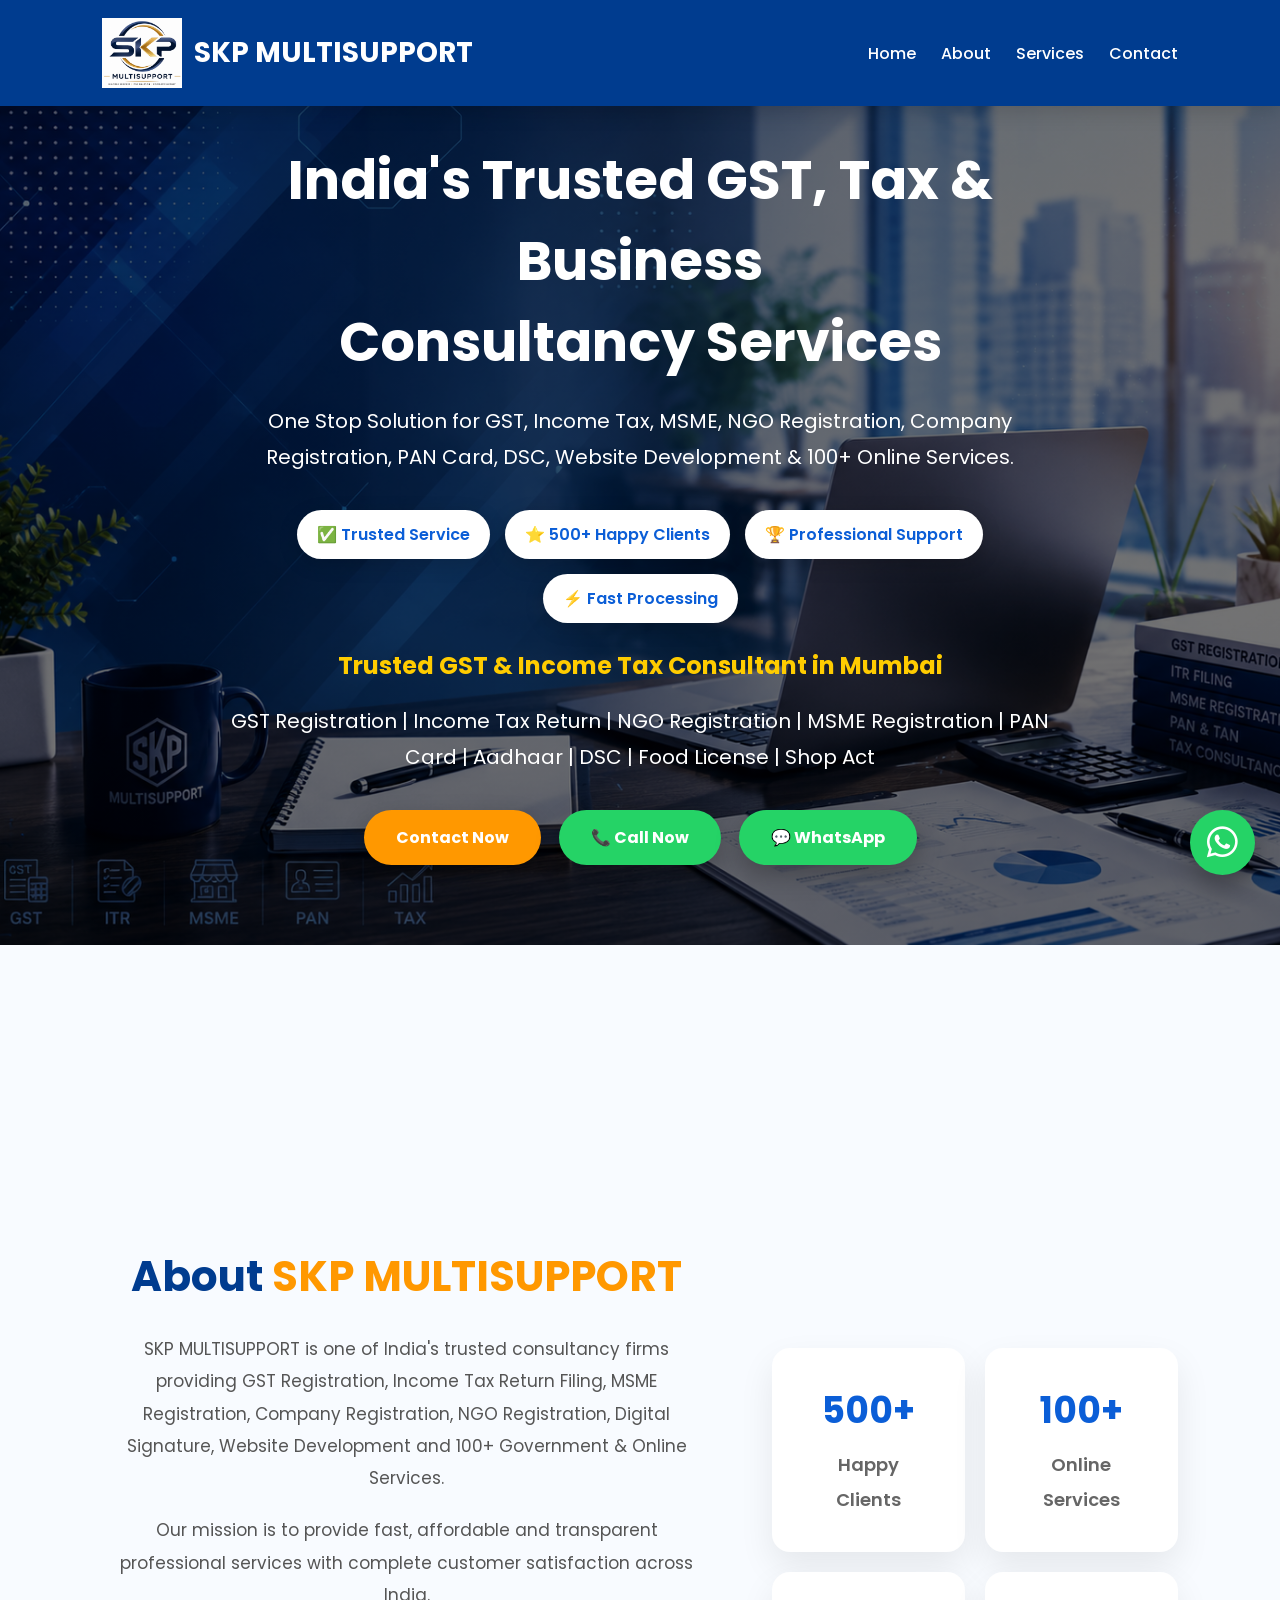
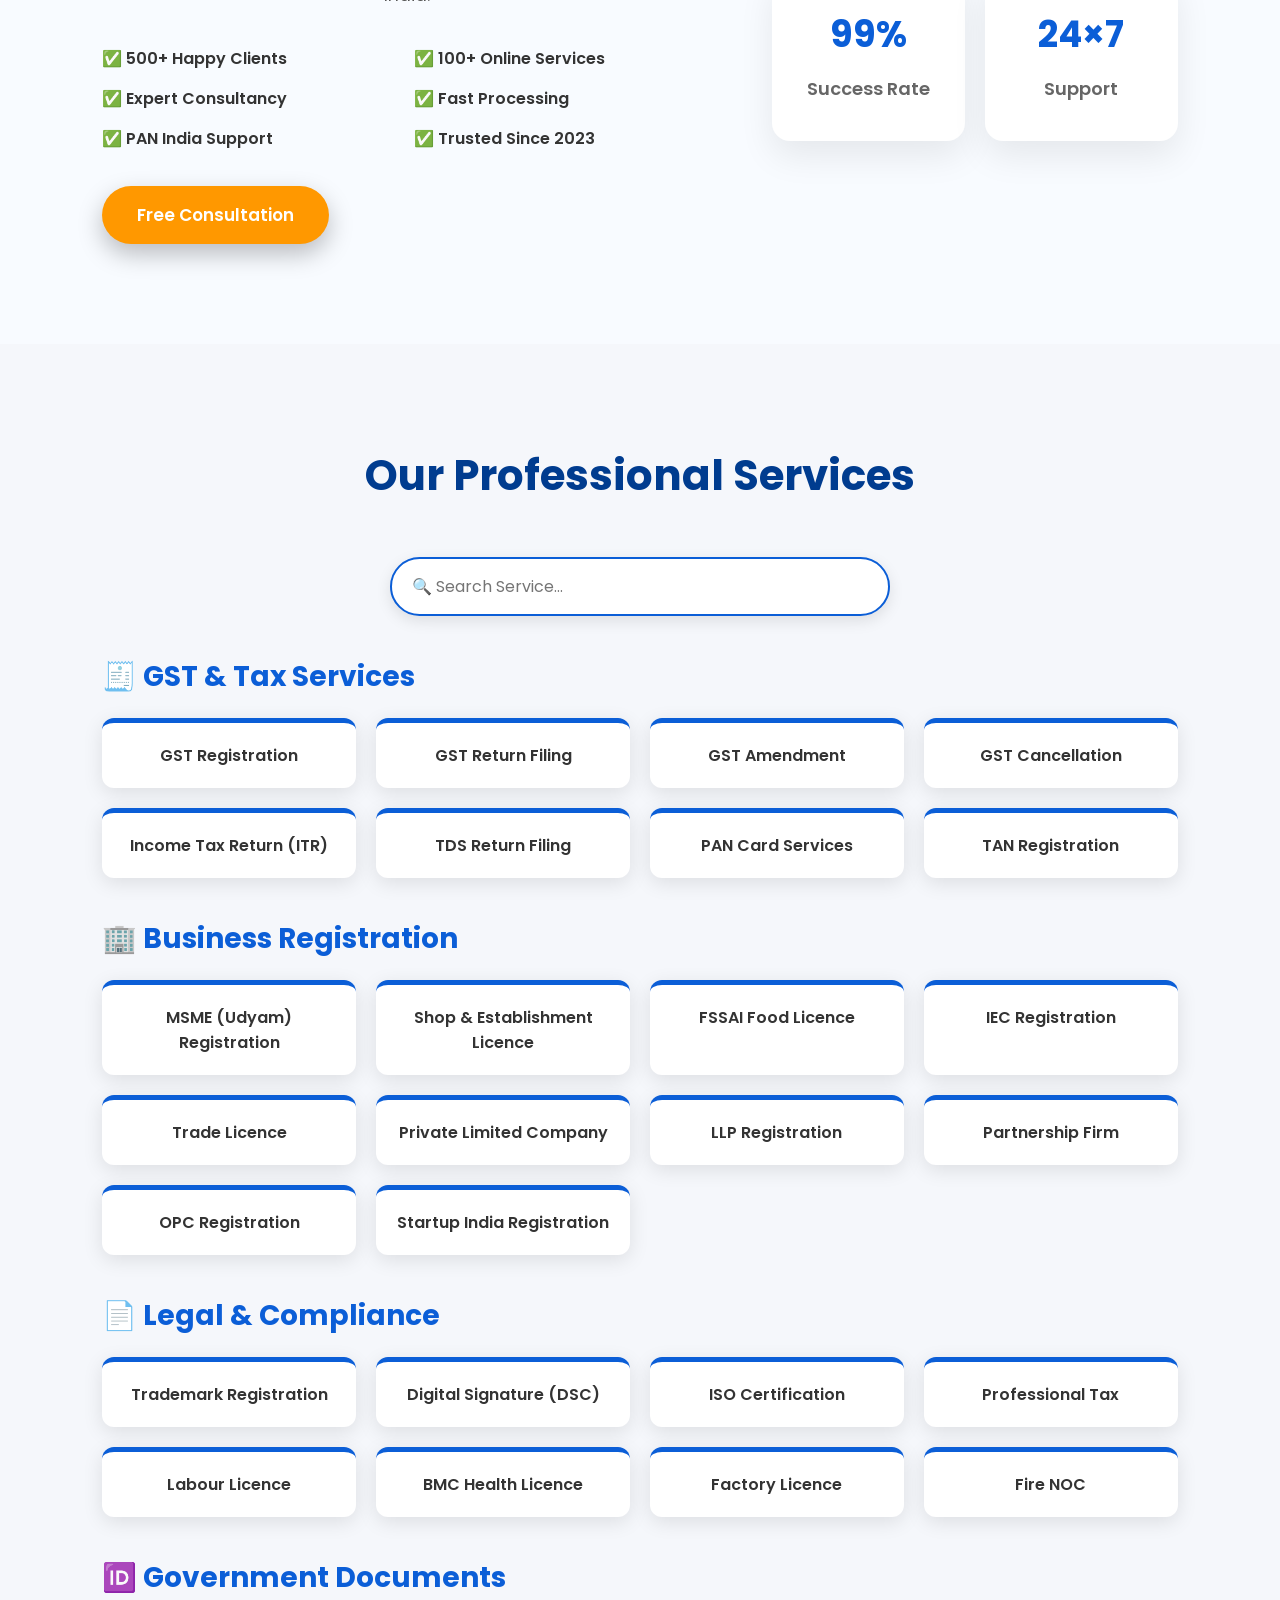
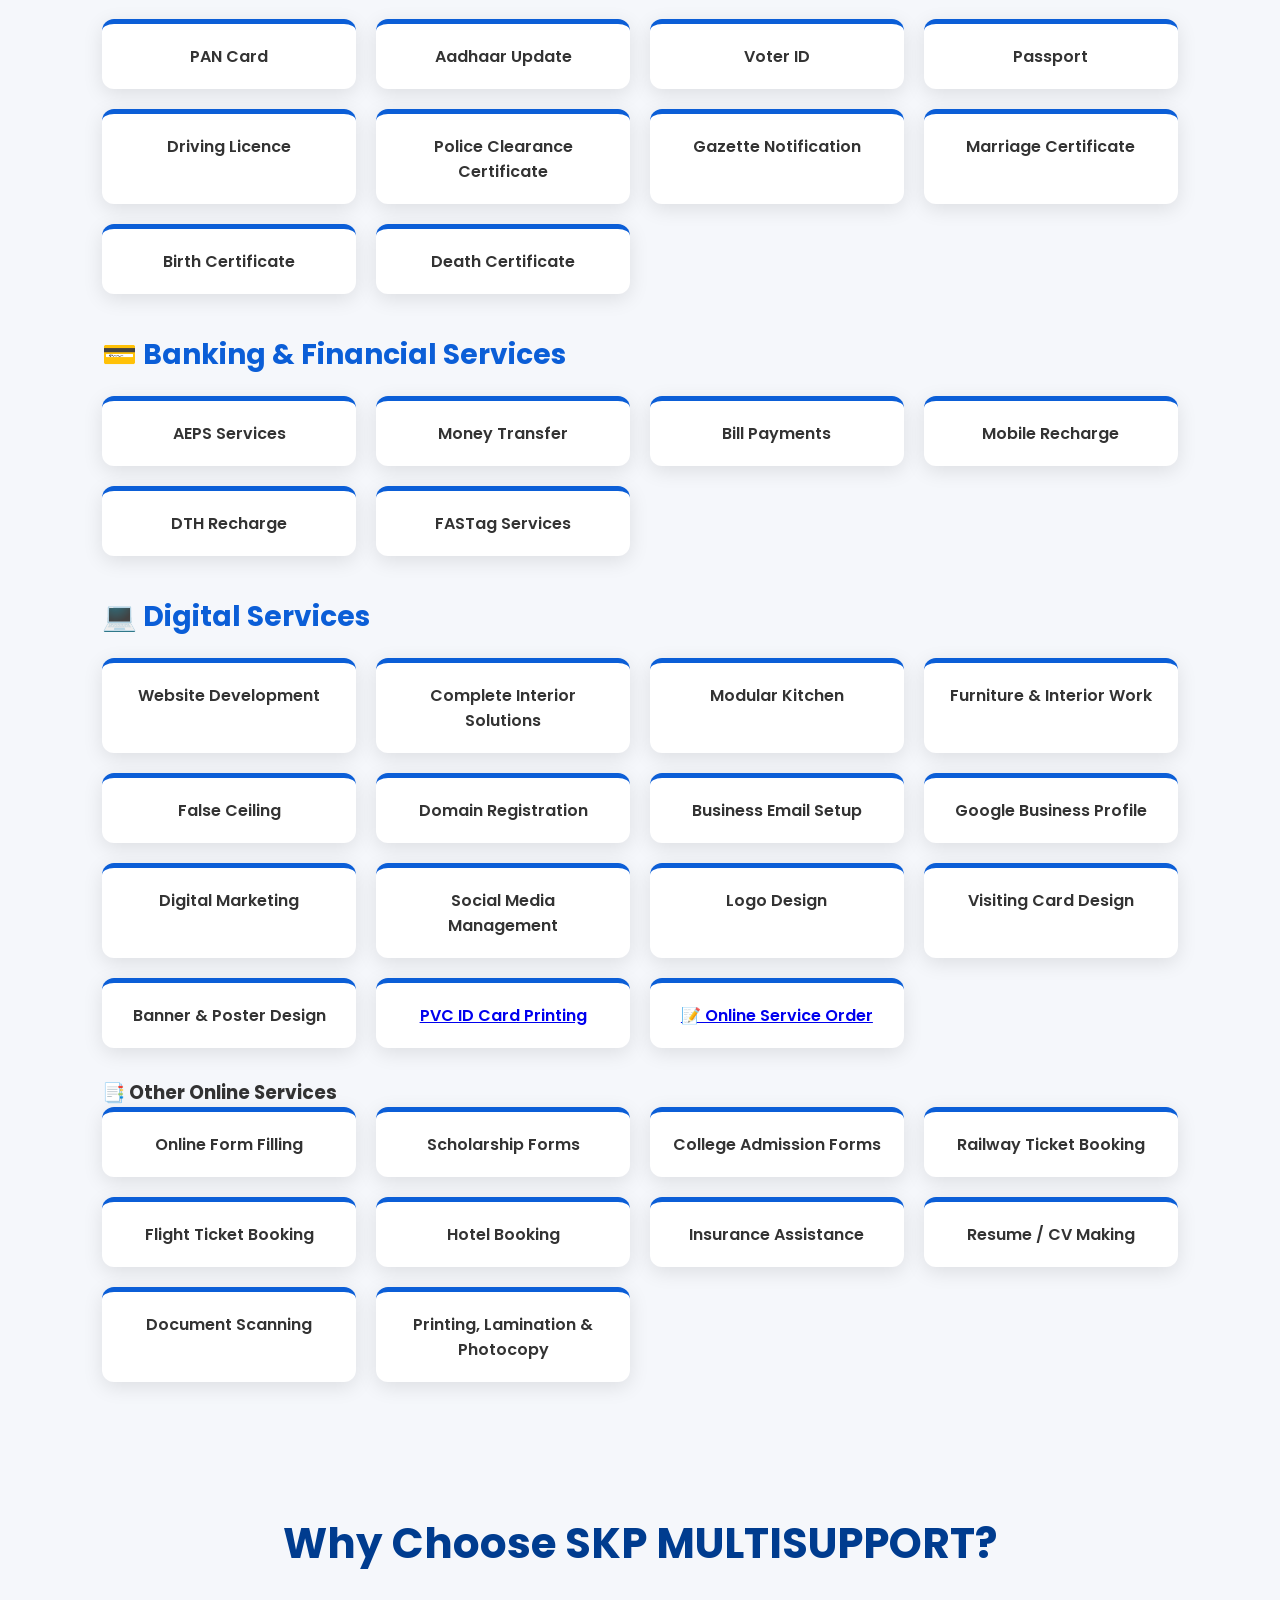
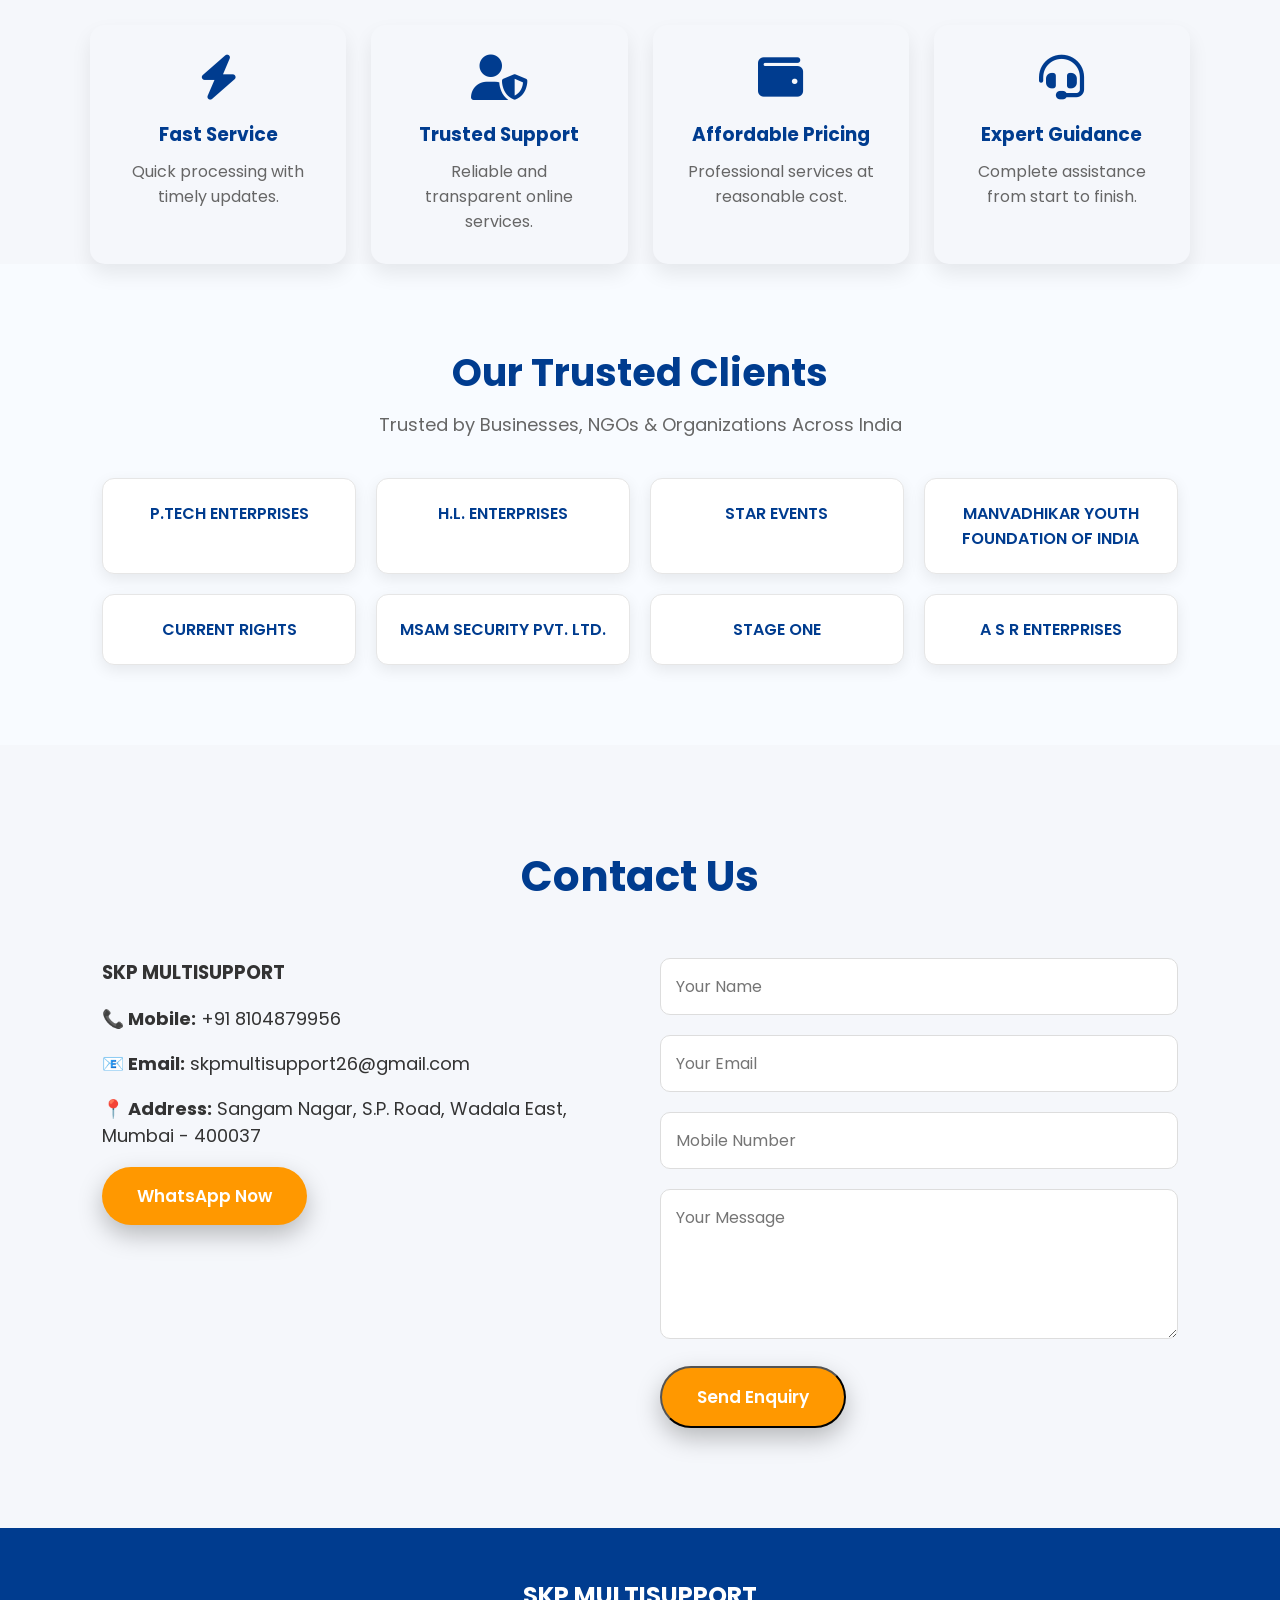
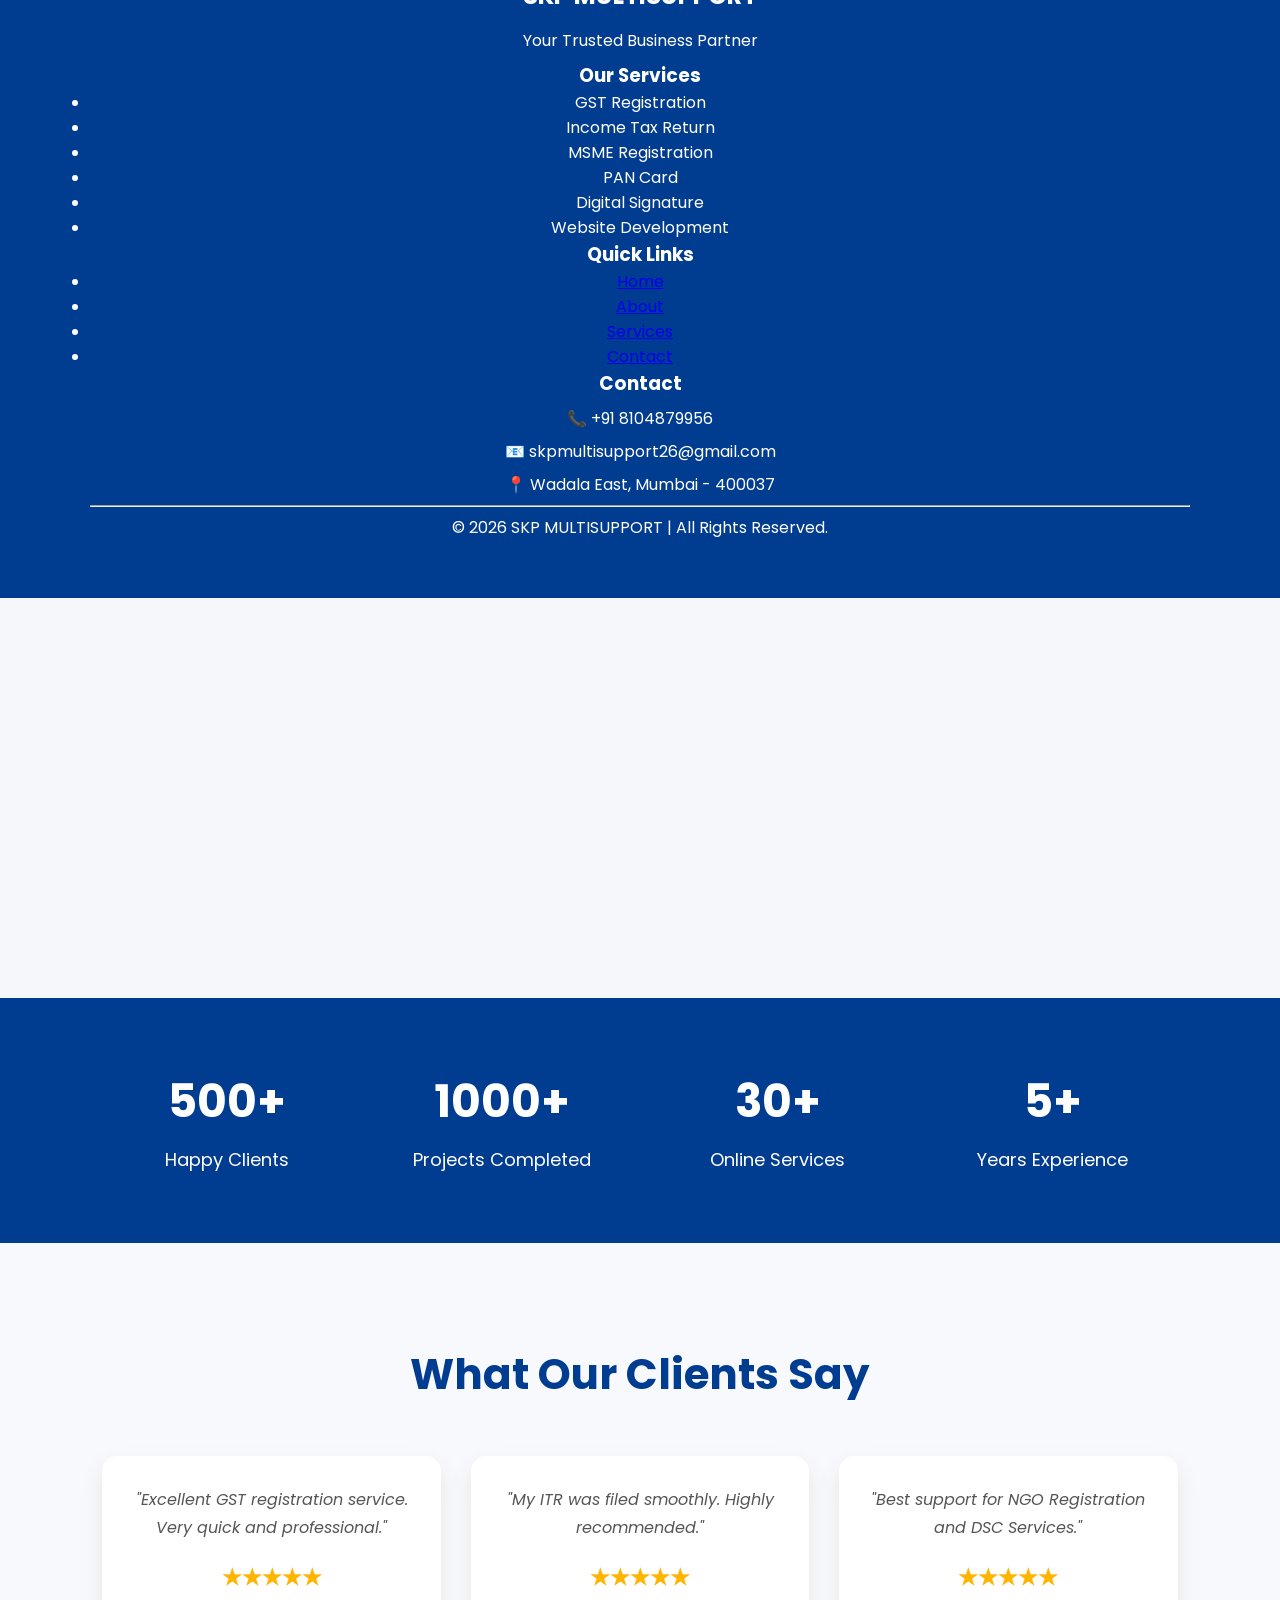
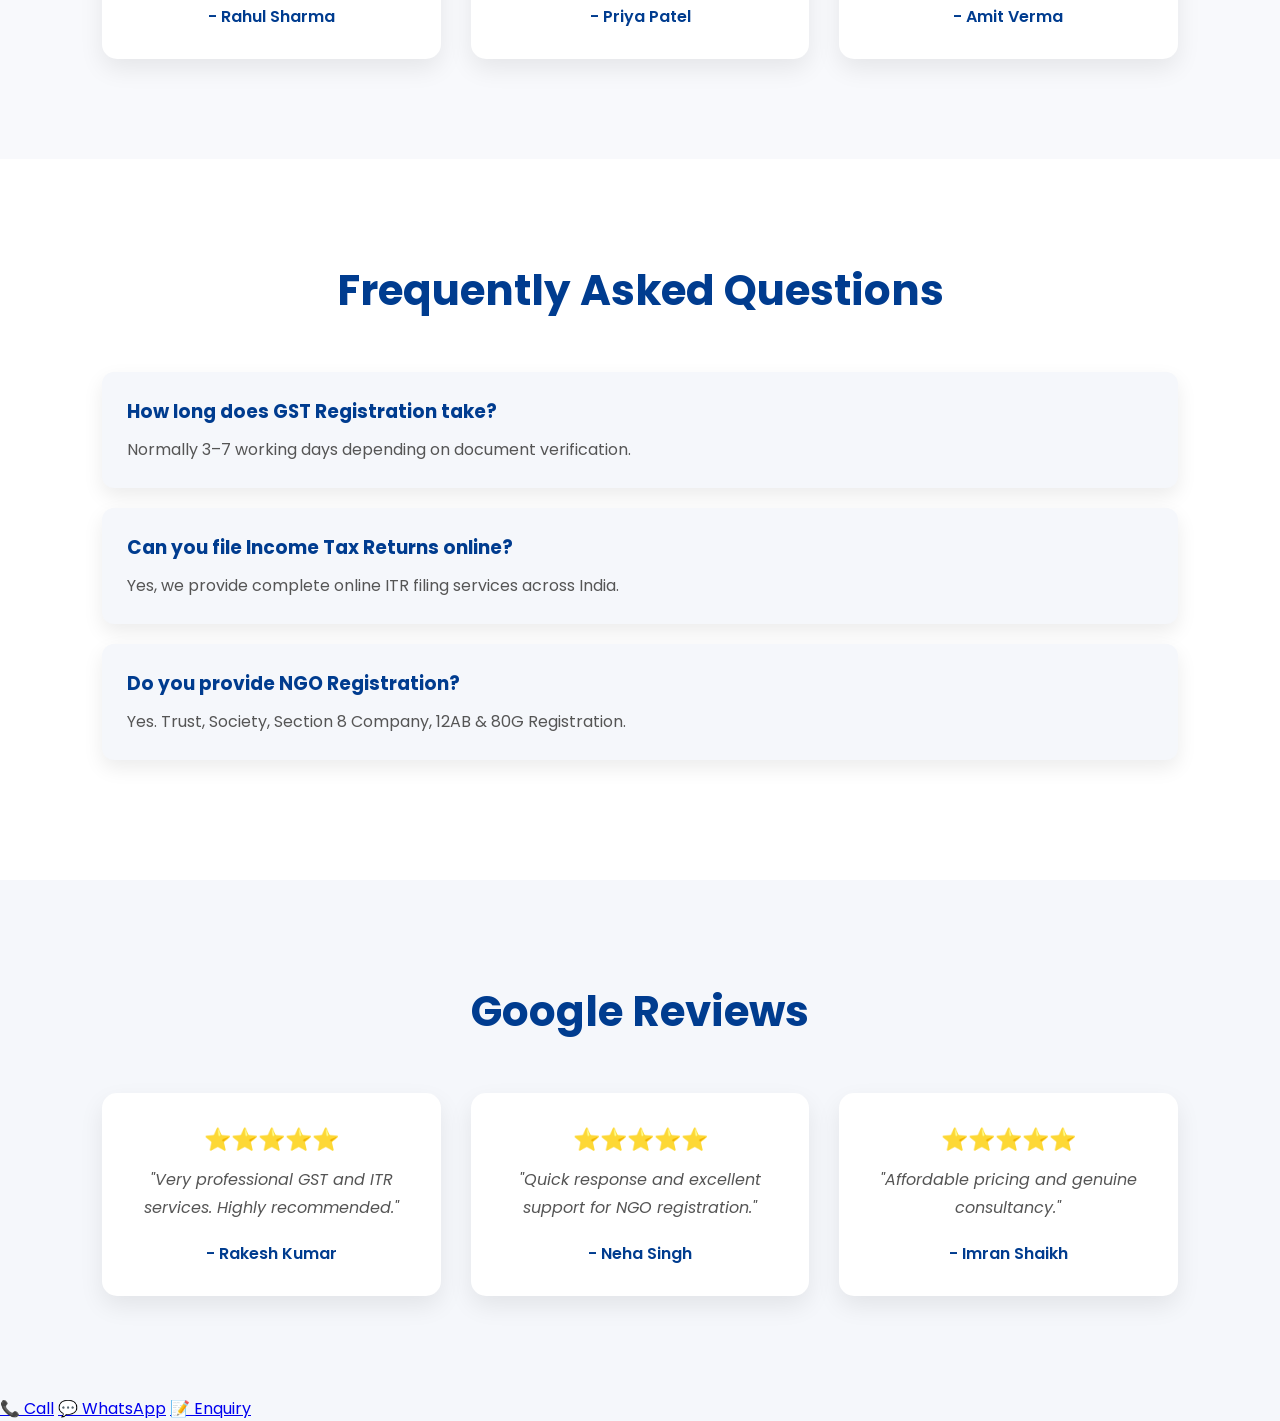
==== commit 6bdef11e: "Add online service order button" ====
--- a/index.html
+++ b/index.html
@@ -276,6 +276,8 @@
 
 <a href="pvc-card.html" class="service-card">
     PVC ID Card Printing
+</a><a href="https://docs.google.com/forms/d/e/1FAIpQLSfZnAPJa3ldiU6UenpgV434t0mGs1WDkvjo1Dj4px5AKG-tUA/viewform?usp=header" target="_blank" class="service-card">
+    📝 Online Service Order
 </a>
 </div>
 
